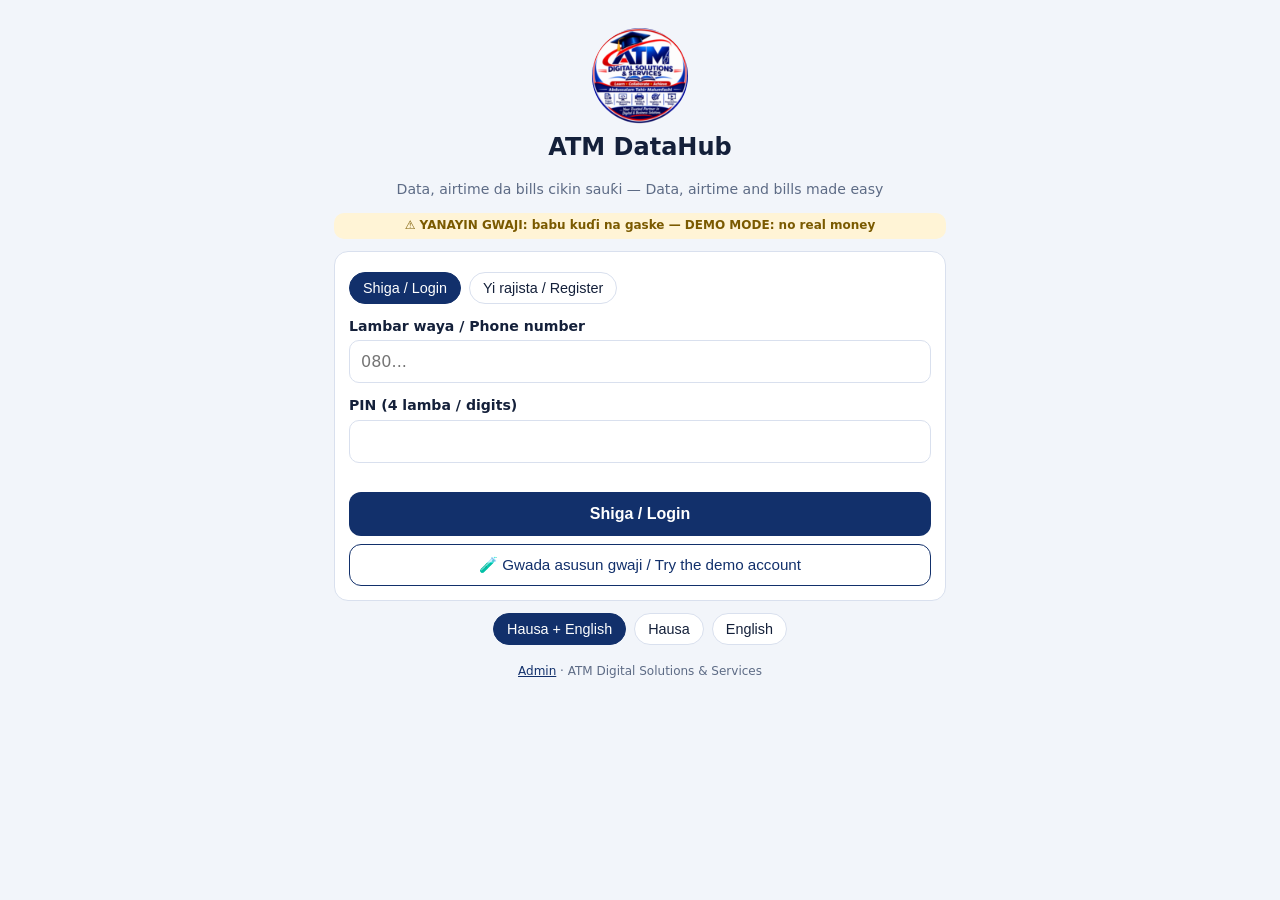
==== index.html @ 6fa87526 "Add ATM DataHub front-end prototype (demo mode) Add ATM DataHub front-end prototype (demo mode)  -" ====
<!DOCTYPE html>
<html lang="ha">
<head>
<meta charset="utf-8">
<meta name="viewport" content="width=device-width,initial-scale=1,viewport-fit=cover">
<meta name="theme-color" content="#12306b">
<title>ATM DataHub - Data, Airtime & Bills (Prototype)</title>
<link rel="manifest" href="manifest.json">
<link rel="icon" href="icon-192.png"><link rel="apple-touch-icon" href="icon-192.png">
<style>
:root{--g:#12306b;--gt:#12306b;--acc:#d4202c;--gold:#f2b705;--g2:#e8eefb;--bg:#f2f5fa;--tx:#14203a;--card:#fff;--mut:#5d6b85;--bd:#d9e0ee;--ok:#1e8e4e;--no:#c0392b;--nav:#fff}
@media(prefers-color-scheme:dark){:root{--gt:#8fb2ff;--g2:#1b2a4a;--bg:#0e1424;--tx:#e8edf8;--card:#172036;--mut:#9aa9c6;--bd:#2a3858;--nav:#121a2e}}
*{box-sizing:border-box;-webkit-tap-highlight-color:transparent}
html{font-size:16px}
body{margin:0;font-family:system-ui,-apple-system,"Segoe UI",Roboto,sans-serif;background:var(--bg);color:var(--tx);line-height:1.45;padding-bottom:80px}
header{position:sticky;top:0;z-index:5;background:var(--g);color:#fff}
.hrow{display:flex;align-items:center;gap:10px;padding:10px 14px}
.hrow h1{flex:1;font-size:1.05rem;margin:0}
.hlogo{width:34px;height:34px;border-radius:50%;background:#fff}
.hb{background:rgba(255,255,255,.18);border:0;color:#fff;border-radius:10px;padding:6px 12px;font-size:1.1rem;cursor:pointer}
.bal{background:var(--gold);color:#2b1f00;border:0;border-radius:999px;padding:6px 12px;font-weight:700;font-size:.9rem;cursor:pointer}
.atabs{display:flex;overflow-x:auto;background:rgba(0,0,0,.18)}
.atabs button{flex:0 0 auto;background:none;border:0;color:#cdd8f2;padding:9px 12px;font-size:.85rem;cursor:pointer;white-space:nowrap}
.atabs button.on{color:#fff;border-bottom:3px solid var(--gold);font-weight:700}
.demo{background:#fff4d6;color:#7a5a00;text-align:center;font-size:.75rem;padding:4px 8px;font-weight:600}
main{max-width:640px;margin:0 auto;padding:14px}
main.narrow{padding-top:10px}
.center{text-align:center}
h2{margin:0}h3{font-size:1rem;margin:0 0 8px}
h3.sec{margin:16px 2px 8px}
.sub{color:var(--mut);font-size:.88rem}
small{color:var(--mut);font-size:.78rem}
.card{background:var(--card);border:1px solid var(--bd);border-radius:14px;padding:14px;margin-bottom:12px}
.card.best{border:2px solid var(--gold)}
.btn{display:block;width:100%;background:var(--g);color:#fff;border:0;border-radius:12px;padding:13px;font-size:1rem;font-weight:600;cursor:pointer;margin-top:10px;text-align:center}
.btn.sm{display:inline-block;width:auto;padding:8px 14px;font-size:.88rem;margin:0}
.btn.gold{background:var(--gold);color:#2b1f00}
.btn2{display:block;width:100%;background:transparent;color:var(--gt);border:1px solid var(--gt);border-radius:12px;padding:11px;font-size:.95rem;cursor:pointer;margin-top:8px;text-align:center}
.btn2.sm{display:inline-block;width:auto;padding:6px 12px}
a.btn,a.btn2{text-decoration:none}a.btn{color:#fff}
.del{background:none;border:0;color:var(--no);cursor:pointer;font-size:1rem}
.chips{display:flex;flex-wrap:wrap;gap:8px;margin:6px 0}
.chip{border:1px solid var(--bd);background:var(--card);color:var(--tx);border-radius:999px;padding:7px 13px;font-size:.9rem;cursor:pointer}
.chip.on{background:var(--g);border-color:var(--g);color:#fff}
.dot{display:inline-block;width:10px;height:10px;border-radius:50%;margin-right:6px}
.lbl{font-weight:600;margin:12px 0 4px;font-size:.88rem}
input,select,textarea{width:100%;padding:11px;border:1px solid var(--bd);border-radius:10px;background:var(--card);color:var(--tx);font-size:1rem;font-family:inherit}
.row{display:flex;gap:8px}.row>*{flex:1}
.err{color:var(--no);font-size:.85rem;min-height:1em;margin-top:6px}
.wallet{background:linear-gradient(135deg,#12306b,#1f4aa8);color:#fff;border-radius:16px;padding:16px;margin-bottom:6px}
.wallet small{color:#cdd8f2}.wb{font-size:2rem;font-weight:800;margin:2px 0 8px}
.wrow{display:flex;justify-content:space-between;align-items:center}
.tier{display:inline-block;background:var(--g2);color:var(--gt);border-radius:999px;padding:3px 10px;font-size:.8rem;font-weight:600}
.wallet .tier{background:rgba(255,255,255,.18);color:#fff}
.ann{background:#fff4d6;border:1px solid #e5b93c;color:#6b4e00;border-radius:12px;padding:10px;margin-bottom:12px;font-size:.9rem}
.grid3{display:grid;grid-template-columns:repeat(3,1fr);gap:10px}
.grid2{display:grid;grid-template-columns:1fr 1fr;gap:10px;margin-bottom:12px}
.tile{background:var(--card);border:1px solid var(--bd);border-radius:14px;padding:14px 6px;color:var(--tx);cursor:pointer;display:flex;flex-direction:column;align-items:center;gap:4px;text-align:center;font-size:.82rem}
.tile .ti{font-size:1.7rem}
.plans{display:grid;grid-template-columns:1fr 1fr;gap:8px;margin-top:8px}
.plan{background:var(--card);border:1px solid var(--bd);border-radius:12px;padding:10px;color:var(--tx);cursor:pointer;display:flex;flex-direction:column;align-items:center;gap:2px}
.plan b{font-size:1.1rem}.plan span{font-weight:700;color:var(--gt)}
.plan.sel{border:2px solid var(--g);background:var(--g2)}
.li{display:flex;align-items:center;gap:10px;padding:9px 0;border-bottom:1px solid var(--bd)}
.li:last-child{border:0}.li .g{flex:1;min-width:0}.li small{display:block}
.li.click{cursor:pointer}
.li b{overflow-wrap:anywhere}
.ic{font-size:1.3rem;width:30px;text-align:center}
.pos{color:var(--ok);font-weight:700}.neg{color:var(--no);font-weight:700}
.big{font-size:1.5rem;font-weight:800}
.pill{display:inline-block;font-size:.7rem;padding:1px 8px;border-radius:999px;font-weight:600}
.pill.success{background:#d9f2e3;color:#14602f}.pill.pending{background:#fff0c4;color:#7a5a00}.pill.failed{background:#fbdcd8;color:#8e2a1f}
.tok{border:2px dashed var(--gold);background:var(--card)}
nav{position:fixed;bottom:0;left:0;right:0;background:var(--nav);border-top:1px solid var(--bd);display:flex;z-index:6;padding-bottom:env(safe-area-inset-bottom)}
nav button{flex:1;background:none;border:0;color:var(--mut);padding:7px 2px 5px;font-size:.72rem;cursor:pointer;display:flex;flex-direction:column;align-items:center}
nav button span{font-size:1.3rem}nav button small{font-size:.6rem;color:inherit;opacity:.85}
nav button.on{color:var(--gt);font-weight:700}
.menu{display:flex;flex-direction:column;gap:8px;margin-bottom:10px}
.menu button,.menu a{background:var(--card);border:1px solid var(--bd);border-radius:12px;padding:13px;font-size:.95rem;color:var(--tx);text-align:left;cursor:pointer;text-decoration:none}
.avatar{width:60px;height:60px;border-radius:50%;background:var(--g);color:#fff;display:inline-flex;align-items:center;justify-content:center;font-size:1.6rem;font-weight:700}
.avatar.sm{width:34px;height:34px;font-size:1rem}
.logo{width:96px;height:96px;border-radius:50%;background:#fff;display:block;margin:0 auto 6px}
.logo.sm{width:40px;height:40px;display:inline-block}
.foot{text-align:center;color:var(--mut);font-size:.75rem;margin:18px 0 6px}.foot a{color:var(--gt)}
.modal{position:fixed;inset:0;background:rgba(0,0,0,.55);z-index:30;display:flex;flex-direction:column;align-items:center;justify-content:flex-end}
#busy{justify-content:center}
.sheet{background:var(--card);width:100%;max-width:640px;border-radius:18px 18px 0 0;padding:16px 16px 24px;max-height:90vh;overflow:auto}
.spin{width:44px;height:44px;border:5px solid rgba(255,255,255,.3);border-top-color:#fff;border-radius:50%;animation:sp 1s linear infinite}
@keyframes sp{to{transform:rotate(360deg)}}
.toast{position:fixed;left:50%;bottom:92px;transform:translateX(-50%);background:#222;color:#fff;padding:10px 16px;border-radius:12px;font-size:.9rem;z-index:40;max-width:90%;text-align:center}
.stat{background:var(--card);border:1px solid var(--bd);border-radius:14px;padding:12px}.stat b{display:block;font-size:1.15rem}
.chart{display:flex;gap:8px;align-items:flex-end;height:130px}
.cb{flex:1;display:flex;flex-direction:column;align-items:center;justify-content:flex-end;height:100%}
.cv{width:100%;background:var(--g);border-radius:6px 6px 0 0;min-height:2px}
.cb small{margin-top:4px}
.top{display:flex;justify-content:space-between;font-size:.88rem}
.bar{height:8px;background:var(--bd);border-radius:8px;overflow:hidden}.bar i{display:block;height:100%;background:var(--g)}.bar.gold i{background:var(--gold)}
table{width:100%;border-collapse:collapse;font-size:.82rem}td,th{padding:5px 4px;border-bottom:1px solid var(--bd);text-align:left}
details summary{cursor:pointer;font-weight:600}
.sw{position:relative;width:46px;height:26px;flex:0 0 auto}.sw input{opacity:0;width:0;height:0}
.sw span{position:absolute;inset:0;background:var(--bd);border-radius:26px;transition:.2s}
.sw span:before{content:"";position:absolute;width:20px;height:20px;left:3px;top:3px;background:#fff;border-radius:50%;transition:.2s}
.sw input:checked+span{background:var(--ok)}.sw input:checked+span:before{transform:translateX(20px)}
.tok .big{font-size:1.2rem;overflow-wrap:anywhere}

</style>
</head>
<body>
<div id="app"></div>
<script>
const LOGO='[data-uri]';

/* ================= CATALOG (ILLUSTRATIVE PRICES - set your own in Admin) ================= */
const NETS=[
{id:`mtn`,n:`MTN`,c:`#f5c400`,m:1},
{id:`airtel`,n:`Airtel`,c:`#e4002b`,m:.97},
{id:`glo`,n:`Glo`,c:`#2ea84a`,m:.94},
{id:`9mobile`,n:`9mobile`,c:`#0a7d3b`,m:1.04}
];
/* [label, MB, validity days, base cost in naira] */
const PLANS=[
[`500MB`,500,1,150],[`1GB`,1000,1,270],
[`1.5GB`,1500,7,400],[`3GB`,3000,7,770],
[`2GB`,2000,30,700],[`5GB`,5000,30,1500],[`10GB`,10000,30,2700],[`20GB`,20000,30,5000],[`40GB`,40000,30,9500]
];
const PREFIX={
mtn:[`0803`,`0806`,`0703`,`0706`,`0813`,`0816`,`0810`,`0814`,`0903`,`0906`,`0913`,`0916`,`0704`],
airtel:[`0802`,`0808`,`0708`,`0812`,`0701`,`0902`,`0901`,`0907`,`0912`],
glo:[`0805`,`0807`,`0705`,`0815`,`0811`,`0905`,`0915`],
'9mobile':[`0809`,`0818`,`0817`,`0909`,`0908`]
};
const DISCOS=[`Ikeja Electric (IKEDC)`,`Eko Electric (EKEDC)`,`Abuja (AEDC)`,`Kano (KEDCO)`,`Kaduna (KAEDCO)`,`Port Harcourt (PHED)`,`Ibadan (IBEDC)`,`Enugu (EEDC)`,`Benin (BEDC)`,`Jos (JED)`,`Yola (YEDC)`];
const CABLE=[
{id:`dstv-padi`,p:`DStv`,n:`Padi`,cost:4400},{id:`dstv-yanga`,p:`DStv`,n:`Yanga`,cost:6000},{id:`dstv-confam`,p:`DStv`,n:`Confam`,cost:11000},{id:`dstv-compact`,p:`DStv`,n:`Compact`,cost:19000},
{id:`gotv-smallie`,p:`GOtv`,n:`Smallie`,cost:1900},{id:`gotv-jinja`,p:`GOtv`,n:`Jinja`,cost:3900},{id:`gotv-jolli`,p:`GOtv`,n:`Jolli`,cost:5800},{id:`gotv-max`,p:`GOtv`,n:`Max`,cost:8500},
{id:`st-nova`,p:`StarTimes`,n:`Nova`,cost:1900},{id:`st-basic`,p:`StarTimes`,n:`Basic`,cost:3700},{id:`st-smart`,p:`StarTimes`,n:`Smart`,cost:4700},{id:`st-classic`,p:`StarTimes`,n:`Classic`,cost:6200}
];
const EXAM=[
{id:`waec`,n:`WAEC Result Checker PIN`,cost:3400},
{id:`neco`,n:`NECO Result Token`,cost:1300},
{id:`nabteb`,n:`NABTEB Result Checker`,cost:1100}
];
const TIERS=[`user`,`agent`,`reseller`];
const TIERN={user:[`Mai amfani`,`User`],agent:[`Wakili`,`Agent`],reseller:[`Mai sakewa`,`Reseller`]};
const r5=x=>Math.ceil(x/5)*5;

/* ================= CORE: helpers, database, engine ================= */
const $=s=>document.querySelector(s);
const esc=s=>String(s==null?'':s).replace(/[&<>"']/g,c=>({'&':'&amp;','<':'&lt;','>':'&gt;','"':'&quot;',"'":'&#39;'}[c]));
const pad=n=>(n<10?'0':'')+n;
const naira=n=>'₦'+Number(n||0).toLocaleString('en-US',{maximumFractionDigits:2});
const dstr=t=>{const d=new Date(t);return d.toLocaleDateString('en-GB',{day:'numeric',month:'short'})+' '+pad(d.getHours())+':'+pad(d.getMinutes())};
const dayKey=t=>{const d=new Date(t);return d.getFullYear()+'-'+pad(d.getMonth()+1)+'-'+pad(d.getDate())};
const gid=()=>Date.now().toString(36)+Math.random().toString(36).slice(2,7);
const rnd=(a,b)=>Math.floor(Math.random()*(b-a+1))+a;
const digits=n=>Array.from({length:n},()=>rnd(0,9)).join('');
const val=id=>{const e=document.getElementById(id);return e?e.value.trim():''};
const numv=id=>{const e=document.getElementById(id);return e?parseFloat(e.value):NaN};
const NN=id=>NETS.find(n=>n.id===id)||NETS[0];

/* ---------- database (DEMO: localStorage stands in for a real server) ---------- */
const KEY='atm_datahub_demo_v1';
function defCfg(){
  const cost={};NETS.forEach(n=>{cost[n.id]=PLANS.map(p=>r5(p[3]*n.m))});
  return{cost,margin:{user:.08,agent:.04,reseller:.02},airSup:.03,airDisc:{user:.01,agent:.02,reseller:.025},
  fee:{elec:{user:50,agent:30,reseller:20},cable:{user:100,agent:70,reseller:50}},up:{agent:1000,reseller:5000},
  svc:{mtn:1,airtel:1,glo:1,'9mobile':1,airtime:1,elec:1,cable:1,exam:1},
  cable:CABLE.map(c=>({...c})),exam:EXAM.map(c=>({...c})),announce:'',failRate:.06,pendRate:.04,fundFee:0,refBonus:50,
  adminPin:'1234',provBal:500000,provLow:50000,support:'2348133515448',biz:'ATM DataHub'};
}
function defDB(){return{users:[],tx:[],cfg:defCfg(),sess:null,ui:{lang:'both'},sched:[]}}
function loadDB(){try{const d=JSON.parse(localStorage.getItem(KEY));if(d&&Array.isArray(d.users)){const b=defDB();d.cfg=Object.assign(b.cfg,d.cfg||{});d.ui=Object.assign(b.ui,d.ui||{});return Object.assign(b,d)}}catch(e){}return defDB()}
let DB=loadDB();
function saveDB(){try{localStorage.setItem(KEY,JSON.stringify(DB))}catch(e){}}
const me=()=>DB.users.find(u=>u.id===DB.sess)||null;
const userById=id=>DB.users.find(u=>u.id===id);

/* ---------- language ---------- */
const U=(ha,en)=>DB.ui.lang==='en'?en:DB.ui.lang==='ha'||ha===en?ha:(ha.length<=26?ha+' / '+en:ha+' — '+en);
const NL=(ha,en)=>DB.ui.lang==='en'?en:DB.ui.lang==='ha'?ha:`${ha}<small>${en}</small>`;

/* ---------- pricing ---------- */
const tierOf=u=>(u&&u.tier)||'user';
function dataCost(net,i){return DB.cfg.cost[net][i]}
function dataPrice(net,i,tier){return r5(dataCost(net,i)*(1+DB.cfg.margin[tier]))}
function airPrice(amt,tier){return Math.round(amt*(1-DB.cfg.airDisc[tier]))}
function airCost(amt){return Math.round(amt*(1-DB.cfg.airSup))}
function examPrice(c,tier){return r5(c*(1+DB.cfg.margin[tier]))}

/* ---------- ledger ---------- */
function post(u,amt,type,desc,o){
  u.bal=Math.round((u.bal+amt)*100)/100;
  const t=Object.assign({id:gid(),uid:u.id,type,desc,amt,cost:0,st:'success',ref:'DH'+Date.now().toString().slice(-7)+rnd(10,99),d:Date.now(),bal:u.bal,det:{}},o||{});
  DB.tx.unshift(t);return t;
}
const SALE=['data','airtime','elec','cable','exam'];

/* ---------- simulated provider ---------- */
function buy(u,item,cb){
  if(u.bal<item.price){cb({err:'balance'});return}
  const t=post(u,-item.price,item.type,item.desc,{cost:item.cost,st:'pending',det:item.det||{}});
  saveDB();
  setTimeout(()=>{
    const r=Math.random();let res;
    if(DB.cfg.provBal<item.cost)res='nofund';
    else if(r<DB.cfg.failRate)res='failed';
    else if(r<DB.cfg.failRate+DB.cfg.pendRate)res='pending';
    else res='success';
    settle(t,res);saveDB();cb({tx:t});
  },900);
}
function settle(t,res){
  const u=userById(t.uid);
  if(res==='success'){
    t.st='success';DB.cfg.provBal=Math.max(0,DB.cfg.provBal-t.cost);
    if(t.type==='elec'&&t.det.mtype==='prepaid')t.det.token=digits(20).replace(/(.{4})(?=.)/g,'$1-');
    if(t.type==='exam'){t.det.pins=Array.from({length:t.det.qty||1},()=>({serial:digits(12),pin:digits(12)}))}
    if(u&&u.refBy&&!u.refPaid&&SALE.includes(t.type)){
      const r=userById(u.refBy);u.refPaid=true;
      if(r&&DB.cfg.refBonus>0)post(r,DB.cfg.refBonus,'bonus','Referral bonus: '+u.name);
    }
  }else if(res==='pending'){t.st='pending'}
  else{t.st='failed';t.det.why=res==='nofund'?'Provider unavailable':'Provider error';refund(t)}
}
function refund(t){
  if(t.det.refunded)return;
  const u=userById(t.uid);if(!u)return;
  t.det.refunded=true;
  post(u,-t.amt,'refund','Refund: '+t.desc,{det:{for:t.id}});
}
function resolveTx(t,ok){if(t.st!=='pending')return;settle(t,ok?'success':'failed');saveDB()}
/* pending transactions resolve themselves later, like a provider webhook */
setInterval(()=>{let ch=false;DB.tx.forEach(t=>{if(t.st==='pending'&&Date.now()-t.d>25000){settle(t,Math.random()<.85?'success':'failed');ch=true}});if(ch){saveDB();if(/^#(home|history|receipt)/.test(location.hash||'#home'))route(true)}},5000);

/* ---------- scheduled auto-buy ---------- */
function runSchedules(){
  const u=me();if(!u)return;let n=0;
  DB.sched.filter(s=>s.uid===u.id&&s.on&&s.next<=Date.now()).forEach(s=>{
    const price=dataPrice(s.net,s.plan,tierOf(u)),p=PLANS[s.plan];
    s.next=s.freq==='weekly'?s.next+7*864e5:(()=>{const d=new Date(s.next);d.setMonth(d.getMonth()+1);return d.getTime()})();
    if(!DB.cfg.svc[s.net]||u.bal<price){toast(U('Siyayyar kai-tsaye ta kasa: babu isasshen kuɗi.','Auto-buy skipped: not enough balance.'));return}
    buy(u,{type:'data',desc:NN(s.net).n+' '+p[0]+' ('+p[2]+'d) → '+s.phone+' (auto)',price,cost:dataCost(s.net,s.plan),det:{phone:s.phone,net:s.net,plan:p[0],days:p[2]}},()=>{});
    n++;
  });
  if(n){saveDB();toast('⏰ '+n+' '+U('siyayya ta kai-tsaye','auto-buy done'))}
}

/* ---------- ui helpers ---------- */
let toastT;
function toast(m){let t=$('#toast');if(!t){t=document.createElement('div');t.id='toast';t.className='toast';document.body.appendChild(t)}t.textContent=m;t.style.display='block';clearTimeout(toastT);toastT=setTimeout(()=>t.style.display='none',3000)}
function busy(on){let b=$('#busy');if(on){if(!b){b=document.createElement('div');b.id='busy';b.className='modal';b.innerHTML=`<div class="spin"></div><div style="color:#fff;margin-top:14px">${U('Ana aiwatarwa…','Processing…')}</div>`;document.body.appendChild(b)}}else if(b)b.remove()}
function closeModal(){const m=$('#modal');if(m)m.remove()}
function download(name,text,type){const b=new Blob([text],{type:type||'text/plain'});const u=URL.createObjectURL(b);const a=document.createElement('a');a.href=u;a.download=name;document.body.appendChild(a);a.click();a.remove();setTimeout(()=>URL.revokeObjectURL(u),1000)}
function csvOf(list){const rows=[['date','reference','user','type','description','amount','status']].concat(list.map(t=>{const u=userById(t.uid);return[new Date(t.d).toISOString(),t.ref,u?u.phone:'',t.type,t.desc,t.amt,t.st]}));return rows.map(r=>r.map(c=>`"${String(c).replace(/"/g,'""')}"`).join(',')).join('\n')}
const bar=(p,cls)=>`<div class="bar ${cls||''}"><i style="width:${Math.max(0,Math.min(100,p))}%"></i></div>`;
const stPill=s=>`<span class="pill ${s}">${s==='success'?U('Nasara','Success'):s==='pending'?U('Ana jira','Pending'):U('Ya kasa','Failed')}</span>`;
const TI={data:'📶',airtime:'📞',elec:'💡',cable:'📺',exam:'🎓',fund:'💳',credit:'➕',debit:'➖',refund:'↩️',upgrade:'⭐',bonus:'🎁'};

/* ---------- receipt rows + image ---------- */
function rowsOf(t){
  const d=t.det||{},r=[[U('Lambar rasit','Reference'),t.ref],[U('Kwanan wata','Date'),dstr(t.d)],[U('Hali','Status'),t.st]];
  if(d.net)r.push([U('Hanyar sadarwa','Network'),NN(d.net).n]);
  if(d.phone)r.push([U('Waya','Phone'),d.phone]);
  if(d.plan)r.push([U('Fakiti','Plan'),d.plan+(d.days?' ('+d.days+' '+U('kwana','days')+')':'')]);
  if(d.disco)r.push(['Disco',d.disco]);
  if(d.mtype)r.push([U('Nau\'in mita','Meter type'),d.mtype]);
  if(d.meter)r.push([U('Lambar mita','Meter no.'),d.meter]);
  if(d.card)r.push([U('Lambar kati','Smartcard'),d.card]);
  if(d.cust)r.push([U('Suna','Customer'),d.cust]);
  if(d.pkg)r.push([U('Kunshi','Package'),d.pkg]);
  if(d.qty)r.push([U('Adadi','Quantity'),d.qty]);
  r.push([U('Kuɗi','Amount'),naira(Math.abs(t.amt))]);
  r.push([U('Ragowar wallet','Balance after'),naira(t.bal)]);
  return r;
}
function makeReceipt(t,done){
  const rows=rowsOf(t),extra=[];
  if(t.det&&t.det.token)extra.push(['Token',t.det.token]);
  if(t.det&&t.det.pins)t.det.pins.forEach((p,i)=>extra.push(['PIN '+(i+1),p.pin+'  /  S/N '+p.serial]));
  const all=rows.concat(extra),H=230+all.length*46+90;
  const c=document.createElement('canvas');c.width=720;c.height=H;const x=c.getContext('2d');
  x.fillStyle='#fff';x.fillRect(0,0,720,H);
  x.fillStyle='#12306b';x.fillRect(0,0,720,150);
  const img=new Image();
  const draw=()=>{
    try{x.save();x.beginPath();x.arc(80,75,52,0,Math.PI*2);x.clip();x.fillStyle='#fff';x.fillRect(28,23,104,104);if(img.width)x.drawImage(img,28,23,104,104);x.restore()}catch(e){}
    x.fillStyle='#fff';x.font='bold 34px sans-serif';x.fillText(DB.cfg.biz,160,70);
    x.font='22px sans-serif';x.fillText('Transaction Receipt',160,108);
    const ok=t.st==='success';
    x.fillStyle=ok?'#1e8e4e':t.st==='pending'?'#c8962b':'#c0392b';x.font='bold 40px sans-serif';
    x.fillText((ok?'✔ ':'')+t.st.toUpperCase(),40,215);
    x.fillStyle='#222';x.font='bold 30px sans-serif';x.fillText(naira(Math.abs(t.amt)),500,215);
    x.font='22px sans-serif';let y=265;
    all.forEach(r=>{x.fillStyle='#666';x.fillText(String(r[0]),40,y);x.fillStyle='#111';x.font='bold 22px sans-serif';x.textAlign='right';x.fillText(String(r[1]),680,y);x.textAlign='left';x.font='22px sans-serif';x.strokeStyle='#e5e5e5';x.beginPath();x.moveTo(40,y+14);x.lineTo(680,y+14);x.stroke();y+=46});
    x.fillStyle='#999';x.font='18px sans-serif';x.fillText('DEMO receipt - no real transaction. '+DB.cfg.biz,40,H-30);
    c.toBlob(b=>done(b),'image/png');
  };
  img.onload=draw;img.onerror=draw;img.src=LOGO;
}
function saveReceipt(id){
  const t=DB.tx.find(x=>x.id===id);if(!t)return;
  makeReceipt(t,b=>{
    const f=new File([b],'receipt-'+t.ref+'.png',{type:'image/png'});
    if(navigator.canShare&&navigator.canShare({files:[f]})){navigator.share({files:[f],title:'Receipt'}).catch(()=>{})}
    else{const u=URL.createObjectURL(b);const a=document.createElement('a');a.href=u;a.download=f.name;document.body.appendChild(a);a.click();a.remove();setTimeout(()=>URL.revokeObjectURL(u),1500)}
  });
}
function shareText(id){
  const t=DB.tx.find(x=>x.id===id);if(!t)return;
  const msg=DB.cfg.biz+' receipt\n'+t.desc+'\n'+naira(Math.abs(t.amt))+' - '+t.st+'\nRef: '+t.ref+(t.det.token?'\nToken: '+t.det.token:'');
  window.open('https://wa.me/?text='+encodeURIComponent(msg),'_blank');
}

/* ---------- network detection ---------- */
function detectNet(ph){if(ph.length<4)return null;const p=ph.slice(0,4);for(const k in PREFIX){if(PREFIX[k].includes(p))return k}return null}

/* ================= CUSTOMER APP ================= */
const V={};
const PARENT={data:'svc',airtime:'svc',elec:'svc',cable:'svc',exam:'svc',finder:'svc',receipt:'history',sched:'me',refer:'me',upgrade:'me',pin:'me'};
const go=to=>{location.hash='#'+to};
function back(){const p=(location.hash||'#home').slice(1).split('/')[0];if(p==='admin'){adminBack();return}go(PARENT[p]||'home')}
const SVC=[['data','📶','Data','Data'],['airtime','📞','Airtime','Katin waya'],['elec','💡','Electricity','Wutar lantarki'],['cable','📺','Cable TV','Talabijin'],['exam','🎓','Exam PINs','Katin jarabawa'],['finder','🔍','Plan finder','Nemo mafi arha']];

function route(keep){
  const raw=(location.hash||'#home').slice(1),p=raw.split('/');
  if(p[0]==='admin')return routeAdmin(p.slice(1),keep);
  const u=me(),pub=['login','register'];
  if(!u&&!pub.includes(p[0])){location.hash='#login';return}
  if(u&&pub.includes(p[0])){location.hash='#home';return}
  if(u&&u.ban){$('#app').innerHTML=`<main class="narrow"><div class="card center"><h2>⛔</h2>${U('An dakatar da wannan asusu. Tuntuɓi mai kula.','This account is suspended. Contact support.')}<button class="btn" onclick="logout()">${U('Fita','Logout')}</button></div></main>`;return}
  let r;
  try{r=(V[p[0]]||V.home)(p.slice(1),u)}catch(e){console.error(e);r={t:'Error',h:`<div class="card">${esc(e.message)}</div>`}}
  const tabs=['home','svc','history','fund','me'];
  const tab=tabs.includes(p[0])?p[0]:(PARENT[p[0]]||'home');
  const sub=!tabs.includes(p[0])&&!pub.includes(p[0]);
  if(pub.includes(p[0])){$('#app').innerHTML=`<main class="narrow">${r.h}</main>`}
  else{
    $('#app').innerHTML=`<header><div class="hrow">${sub?`<button class="hb" onclick="back()">←</button>`:`<img class="hlogo" src="${LOGO}" alt="">`}<h1>${r.t}</h1><button class="bal" onclick="go('fund')">${naira(u.bal)}</button></div></header>
    <div class="demo">⚠️ ${U('YANAYIN GWAJI: babu kuɗi na gaske','DEMO MODE: no real money')}</div>
    <main>${r.h}</main>
    <nav>${[['home','🏠',NL('Gida','Home')],['svc','🧩',NL('Ayyuka','Services')],['history','🧾',NL('Tarihi','History')],['fund','💳',NL('Wallet','Wallet')],['me','👤',NL('Ni','Me')]].map(x=>`<button class="${x[0]===tab?'on':''}" onclick="go('${x[0]}')"><span>${x[1]}</span>${x[2]}</button>`).join('')}</nav>`;
  }
  if(r.after)r.after();
  if(!keep)window.scrollTo(0,0);
}
function logout(){DB.sess=null;saveDB();go('login')}

/* ---------- auth ---------- */
const langChips=()=>`<div class="chips" style="justify-content:center">${[['both','Hausa + English'],['ha','Hausa'],['en','English']].map(x=>`<button class="chip ${DB.ui.lang===x[0]?'on':''}" onclick="DB.ui.lang='${x[0]}';saveDB();route(true)">${x[1]}</button>`).join('')}</div>`;
function authView(tab){return{h:`
<div class="center" style="padding-top:18px"><img class="logo" src="${LOGO}" alt=""><h2 style="margin:6px 0 0">${esc(DB.cfg.biz)}</h2><p class="sub">${U('Data, airtime da bills cikin sauƙi','Data, airtime and bills made easy')}</p></div>
<div class="demo" style="border-radius:10px">⚠️ ${U('YANAYIN GWAJI: babu kuɗi na gaske','DEMO MODE: no real money')}</div>
<div class="card" style="margin-top:12px">
<div class="chips"><button class="chip ${tab==='login'?'on':''}" onclick="go('login')">${U('Shiga','Login')}</button><button class="chip ${tab==='register'?'on':''}" onclick="go('register')">${U('Yi rajista','Register')}</button></div>
${tab==='register'?`<div class="lbl">${U('Suna','Full name')}</div><input id="rn" autocomplete="name">`:''}
<div class="lbl">${U('Lambar waya','Phone number')}</div><input id="rp" inputmode="numeric" maxlength="11" placeholder="080...">
<div class="lbl">PIN (4 ${U('lamba','digits')})</div><input id="rpin" type="password" inputmode="numeric" maxlength="4">
${tab==='register'?`<div class="lbl">${U('Lambar gayyata (zaɓi)','Referral code (optional)')}</div><input id="rr">`:''}
<div id="aerr" class="err"></div>
<button class="btn" onclick="${tab==='login'?'doLogin()':'doRegister()'}">${tab==='login'?U('Shiga','Login'):U('Buɗe asusu','Create account')}</button>
<button class="btn2" onclick="demoAccount()">🧪 ${U('Gwada asusun gwaji','Try the demo account')}</button></div>
${langChips()}
<div class="foot"><a href="#admin">Admin</a> · ATM Digital Solutions &amp; Services</div>`}}
V.login=()=>authView('login');V.register=()=>authView('register');
function aerr(m){const e=$('#aerr');if(e)e.textContent=m}
function doLogin(){
  const ph=val('rp'),pin=val('rpin'),u=DB.users.find(x=>x.phone===ph);
  if(!u||u.pin!==pin){aerr(U('Waya ko PIN ba daidai ba.','Wrong phone or PIN.'));return}
  DB.sess=u.id;saveDB();go('home');runSchedules();
}
function doRegister(){
  const n=val('rn'),ph=val('rp'),pin=val('rpin'),rc=val('rr').toUpperCase();
  if(n.length<2)return aerr(U('Shigar da suna.','Enter your name.'));
  if(!/^0\d{10}$/.test(ph))return aerr(U('Lambar waya ta kasance lamba 11 (080...).','Phone must be 11 digits (080...).'));
  if(!/^\d{4}$/.test(pin))return aerr(U('PIN ya zama lamba 4.','PIN must be 4 digits.'));
  if(DB.users.find(x=>x.phone===ph))return aerr(U('An riga an yi rajista da wannan lambar.','This phone is already registered.'));
  const rf=rc?DB.users.find(x=>x.ref===rc):null;
  if(rc&&!rf)return aerr(U('Lambar gayyata ba ta samu ba.','Referral code not found.'));
  const u={id:gid(),name:n,phone:ph,pin,tier:'user',bal:0,ref:'ATM'+Math.random().toString(36).slice(2,7).toUpperCase(),refBy:rf?rf.id:null,refPaid:false,bene:[],created:Date.now(),ban:false};
  DB.users.push(u);DB.sess=u.id;saveDB();go('home');
}
function demoAccount(){
  let u=DB.users.find(x=>x.phone==='08000000000');
  if(!u){u={id:gid(),name:'Demo User',phone:'08000000000',pin:'1234',tier:'user',bal:0,ref:'ATMDEMO',refBy:null,refPaid:false,bene:[],created:Date.now(),ban:false};DB.users.push(u);post(u,10000,'credit','Demo starting balance')}
  DB.sess=u.id;saveDB();go('home');
}

/* ---------- generic confirm (PIN) ---------- */
function confirmModal(lines,price,onOk){
  const u=me();closeModal();
  const m=document.createElement('div');m.id='modal';m.className='modal';
  m.innerHTML=`<div class="sheet"><h3>${U('Tabbatar','Confirm')}</h3><div class="sum">${lines.map(l=>`<div class="li"><span>${esc(l[0])}</span><b>${esc(l[1])}</b></div>`).join('')}<div class="li"><span>${U('Za ka biya','You pay')}</span><b>${naira(price)}</b></div><div class="li"><span>${U('Wallet','Wallet')}</span><b>${naira(u.bal)}</b></div></div>
  <div class="lbl">PIN</div><input id="pinc" type="password" inputmode="numeric" maxlength="4" autocomplete="off"><div id="perr" class="err"></div>
  <button class="btn" id="cbtn">${U('Biya','Pay')}</button><button class="btn2" onclick="closeModal()">${U('Soke','Cancel')}</button></div>`;
  document.body.appendChild(m);
  $('#cbtn').onclick=()=>{
    if($('#pinc').value!==u.pin){$('#perr').textContent=U('PIN ba daidai ba.','Wrong PIN.');return}
    if(u.bal<price){$('#perr').innerHTML=U('Kuɗin wallet bai isa ba. ','Not enough balance. ')+`<a href="#fund" onclick="closeModal()">${U('Ƙara kuɗi','Fund wallet')}</a>`;return}
    closeModal();onOk();
  };
  setTimeout(()=>{const p=$('#pinc');if(p)p.focus()},50);
}
function runBuy(item){
  const u=me();busy(true);
  buy(u,item,r=>{
    busy(false);
    if(r.err){toast(U('Kuɗin wallet bai isa ba.','Not enough balance.'));return}
    if(item.det&&item.det.phone&&!(u.bene||[]).includes(item.det.phone)){u.bene=[item.det.phone].concat(u.bene||[]).slice(0,10);saveDB()}
    go('receipt/'+r.tx.id);
  });
}
const svcOff=k=>{if(!DB.cfg.svc[k]){toast(U('Wannan sabis ba ya aiki a yanzu.','This service is unavailable right now.'));return true}return false};

/* ---------- home / services ---------- */
const svcGrid=()=>`<div class="grid3">${SVC.map(s=>`<button class="tile" onclick="go('${s[0]}')"><span class="ti">${s[1]}</span><b>${U(s[3],s[2])}</b></button>`).join('')}</div>`;
const txRow=t=>`<div class="li click" onclick="go('receipt/${t.id}')"><span class="ic">${TI[t.type]||'•'}</span><div class="g"><b>${esc(t.desc)}</b><small>${dstr(t.d)} · ${stPill(t.st)}</small></div><span class="${t.amt>=0?'pos':'neg'}">${t.amt>=0?'+':'-'}${naira(Math.abs(t.amt))}</span></div>`;
V.home=(a,u)=>{
  const rec=DB.tx.filter(t=>t.uid===u.id).slice(0,4);
  return{t:U('Gida','Home'),h:`
  ${DB.cfg.announce?`<div class="ann">📢 ${esc(DB.cfg.announce)}</div>`:''}
  <div class="wallet"><small>${U('Kuɗin wallet','Wallet balance')}</small><div class="wb">${naira(u.bal)}</div><div class="wrow"><span class="tier">⭐ ${U(TIERN[tierOf(u)][0],TIERN[tierOf(u)][1])}</span><button class="btn sm gold" onclick="go('fund')">+ ${U('Ƙara kuɗi','Fund wallet')}</button></div></div>
  <h3 class="sec">${U('Ayyuka','Services')}</h3>${svcGrid()}
  <div class="card" onclick="go('refer')" style="cursor:pointer"><b>🎁 ${U('Gayyaci aboki, ka samu','Invite a friend, earn')} ${naira(DB.cfg.refBonus)}</b><div class="sub" style="margin:2px 0 0">${U('Lambarka','Your code')}: <b>${u.ref}</b></div></div>
  <h3 class="sec">${U('Kwanan nan','Recent')}</h3><div class="card">${rec.length?rec.map(txRow).join(''):`<p class="sub">${U('Babu ciniki tukuna.','No transactions yet.')}</p>`}</div>
  <a class="btn2" href="https://wa.me/${DB.cfg.support}" target="_blank" rel="noopener">💬 ${U('Taimako a WhatsApp','Support on WhatsApp')}</a>`};
};
V.svc=()=>({t:U('Ayyuka','Services'),h:`${svcGrid()}<p class="sub">${U('Farashin gwaji ne. Mai kula zai saita naka.','Prices are examples. The admin sets the real ones.')}</p>`});

/* ---------- network chips ---------- */
const ST={};
const D=ST.D={net:'mtn',cat:1,plan:null,phone:''};
const A=ST.A={net:'mtn',amt:100,phone:''};
function netChips(k,id){const b=$('#'+id);if(!b)return;b.innerHTML=NETS.map(n=>`<button class="chip ${ST[k].net===n.id?'on':''}" onclick="setNet('${k}','${n.id}')"><i class="dot" style="background:${n.c}"></i>${n.n}${DB.cfg.svc[n.id]?'':' ⛔'}</button>`).join('')}
function setNet(k,n){ST[k].net=n;if(k==='D'){D.plan=null}refresh(k)}
function refresh(k){netChips(k,'netBox');if(k==='D')renderPlans();else airSum()}
function onPhone(k){
  const ph=ST[k].phone,n=detectNet(ph),d=$('#detBox');
  if(n&&ST[k].net!==n){ST[k].net=n;if(k==='D')D.plan=null;refresh(k)}
  if(d)d.textContent=ph.length>=4?(n?U('An gano: ','Detected: ')+NN(n).n+U(' (tabbatar kafin biya)',' (confirm before paying)'):U('Ba a gano hanyar sadarwa ba. Zaɓi da kanka.','Network not detected. Choose manually.')):'';
}
function setPhone(k,p){ST[k].phone=p;const e=$('#ph');if(e)e.value=p;onPhone(k)}
const beneChips=(u,k)=>(u.bene||[]).slice(0,6).map(b=>`<button class="chip" onclick="setPhone('${k}','${b}')">${b}</button>`).join('');

/* ---------- data ---------- */
const CATS=[[1,'Daily','Na rana'],[7,'Weekly','Na mako'],[30,'Monthly','Na wata']];
V.data=(a,u)=>({t:U('Sayen data','Buy data'),h:`
<div class="card"><div class="lbl">${U('Lambar waya','Phone number')}</div><input id="ph" inputmode="numeric" maxlength="11" value="${esc(D.phone)}" oninput="D.phone=this.value;onPhone('D')" placeholder="080..."><div class="chips">${beneChips(u,'D')}</div></div>
<div class="card"><div class="lbl">${U('Hanyar sadarwa','Network')}</div><div class="chips" id="netBox"></div><div class="sub" id="detBox"></div></div>
<div class="card"><div class="chips" id="catBox"></div><div class="plans" id="planBox"></div></div>
<button class="btn" onclick="dataBuy()">${U('Ci gaba','Continue')} ➜</button>`,
after:()=>{netChips('D','netBox');renderPlans();onPhone('D')}});
function renderPlans(){
  const u=me(),cb=$('#catBox'),pb=$('#planBox');if(!cb||!pb)return;
  cb.innerHTML=CATS.map(c=>`<button class="chip ${D.cat===c[0]?'on':''}" onclick="D.cat=${c[0]};D.plan=null;renderPlans()">${U(c[2],c[1])}</button>`).join('');
  pb.innerHTML=PLANS.map((p,i)=>p[2]===D.cat?`<button class="plan ${D.plan===i?'sel':''}" onclick="D.plan=${i};renderPlans()"><b>${p[0]}</b><small>${p[2]} ${U('kwana','day(s)')}</small><span>${naira(dataPrice(D.net,i,tierOf(u)))}</span></button>`:'').join('');
}
function dataBuy(){
  const u=me();
  if(svcOff(D.net))return;
  if(!/^0\d{10}$/.test(D.phone))return toast(U('Shigar da lambar waya mai lamba 11.','Enter an 11-digit phone number.'));
  if(D.plan===null)return toast(U('Zaɓi fakiti.','Choose a plan.'));
  const p=PLANS[D.plan],price=dataPrice(D.net,D.plan,tierOf(u)),n=NN(D.net).n;
  const item={type:'data',desc:n+' '+p[0]+' ('+p[2]+'d) → '+D.phone,price,cost:dataCost(D.net,D.plan),det:{phone:D.phone,net:D.net,plan:p[0],days:p[2]}};
  confirmModal([[U('Hanyar sadarwa','Network'),n],[U('Fakiti','Plan'),p[0]+' / '+p[2]+'d'],[U('Waya','Phone'),D.phone]],price,()=>runBuy(item));
}

/* ---------- airtime ---------- */
V.airtime=(a,u)=>({t:U('Katin waya','Airtime'),h:`
<div class="card"><div class="lbl">${U('Lambar waya','Phone number')}</div><input id="ph" inputmode="numeric" maxlength="11" value="${esc(A.phone)}" oninput="A.phone=this.value;onPhone('A')" placeholder="080..."><div class="chips">${beneChips(u,'A')}</div></div>
<div class="card"><div class="lbl">${U('Hanyar sadarwa','Network')}</div><div class="chips" id="netBox"></div><div class="sub" id="detBox"></div></div>
<div class="card"><div class="lbl">${U('Adadi (₦)','Amount (₦)')}</div><div class="chips">${[100,200,500,1000,2000].map(x=>`<button class="chip ${A.amt===x?'on':''}" onclick="A.amt=${x};document.getElementById('aamt').value=${x};airSum()">${x}</button>`).join('')}</div>
<input id="aamt" type="number" inputmode="numeric" value="${A.amt}" oninput="A.amt=parseInt(this.value)||0;airSum()"><div class="sub" id="airSum"></div></div>
<button class="btn" onclick="airBuy()">${U('Ci gaba','Continue')} ➜</button>`,
after:()=>{netChips('A','netBox');airSum();onPhone('A')}});
function airSum(){const e=$('#airSum');if(!e)return;const u=me();e.innerHTML=A.amt>=50?U('Za ka biya','You pay')+' <b>'+naira(airPrice(A.amt,tierOf(u)))+'</b> ('+U('ragi','discount')+' '+(DB.cfg.airDisc[tierOf(u)]*100).toFixed(1)+'%)':U('Mafi ƙaranci ₦50','Minimum ₦50')}
function airBuy(){
  const u=me();if(svcOff('airtime')||svcOff(A.net))return;
  if(!/^0\d{10}$/.test(A.phone))return toast(U('Shigar da lambar waya mai lamba 11.','Enter an 11-digit phone number.'));
  if(!(A.amt>=50&&A.amt<=50000))return toast(U('Adadi daga ₦50 zuwa ₦50,000.','Amount from ₦50 to ₦50,000.'));
  const price=airPrice(A.amt,tierOf(u)),n=NN(A.net).n;
  const item={type:'airtime',desc:n+' airtime '+naira(A.amt)+' → '+A.phone,price,cost:airCost(A.amt),det:{phone:A.phone,net:A.net}};
  confirmModal([[U('Hanyar sadarwa','Network'),n],[U('Adadi','Airtime'),naira(A.amt)],[U('Waya','Phone'),A.phone]],price,()=>runBuy(item));
}

/* ---------- electricity ---------- */
const E={disco:0,mtype:'prepaid',meter:'',amt:2000,name:''};
V.elec=()=>({t:U('Wutar lantarki','Electricity'),h:`
<div class="card"><div class="lbl">Disco</div><select onchange="E.disco=+this.value;E.name=''">${DISCOS.map((d,i)=>`<option value="${i}" ${E.disco===i?'selected':''}>${d}</option>`).join('')}</select>
<div class="lbl">${U('Nau\'in mita','Meter type')}</div><div class="chips">${['prepaid','postpaid'].map(m=>`<button class="chip ${E.mtype===m?'on':''}" onclick="E.mtype='${m}';route(true)">${m}</button>`).join('')}</div>
<div class="lbl">${U('Lambar mita','Meter number')}</div><input id="mt" inputmode="numeric" maxlength="13" value="${esc(E.meter)}" oninput="E.meter=this.value;E.name='';document.getElementById('vn').textContent=''">
<button class="btn2" onclick="verifyMeter()">${U('Tabbatar da mita','Verify meter')}</button><div id="vn" class="sub">${E.name?'✅ '+esc(E.name):''}</div>
<div class="lbl">${U('Adadi (₦)','Amount (₦)')}</div><input id="ea" type="number" inputmode="numeric" value="${E.amt}" oninput="E.amt=parseInt(this.value)||0;elecSum()"><div class="sub" id="esum"></div></div>
<button class="btn" onclick="elecBuy()">${U('Ci gaba','Continue')} ➜</button>`,after:elecSum});
function elecSum(){const e=$('#esum');if(e)e.innerHTML=U('Kuɗin sabis','Service fee')+': <b>'+naira(DB.cfg.fee.elec[tierOf(me())])+'</b>'}
function verifyMeter(){
  if(!/^\d{11,13}$/.test(E.meter))return toast(U('Lambar mita ta kasance lamba 11 zuwa 13.','Meter must be 11 to 13 digits.'));
  E.name='DEMO CUSTOMER '+E.meter.slice(-4);const v=$('#vn');if(v)v.textContent='✅ '+E.name;
}
function elecBuy(){
  const u=me();if(svcOff('elec'))return;
  if(!E.name)return toast(U('Tabbatar da mita tukuna.','Verify the meter first.'));
  if(!(E.amt>=500&&E.amt<=100000))return toast(U('Adadi daga ₦500 zuwa ₦100,000.','Amount from ₦500 to ₦100,000.'));
  const fee=DB.cfg.fee.elec[tierOf(u)],price=E.amt+fee,d=DISCOS[E.disco];
  const item={type:'elec',desc:d.split(' (')[0]+' '+E.mtype+' '+naira(E.amt),price,cost:E.amt,det:{disco:d,mtype:E.mtype,meter:E.meter,cust:E.name}};
  confirmModal([['Disco',d],[U('Mita','Meter'),E.meter],[U('Adadi','Amount'),naira(E.amt)],[U('Kuɗin sabis','Fee'),naira(fee)]],price,()=>runBuy(item));
}

/* ---------- cable ---------- */
const Cb={prov:'DStv',plan:null,card:'',name:''};
V.cable=()=>{const provs=[...new Set(DB.cfg.cable.map(c=>c.p))],u=me();return{t:U('Talabijin (Cable)','Cable TV'),h:`
<div class="card"><div class="chips">${provs.map(p=>`<button class="chip ${Cb.prov===p?'on':''}" onclick="Cb.prov='${p}';Cb.plan=null;route(true)">${p}</button>`).join('')}</div>
<div class="plans">${DB.cfg.cable.filter(c=>c.p===Cb.prov).map(c=>`<button class="plan ${Cb.plan===c.id?'sel':''}" onclick="Cb.plan='${c.id}';route(true)"><b>${c.n}</b><small>${U('Wata 1','1 month')}</small><span>${naira(c.cost+DB.cfg.fee.cable[tierOf(u)])}</span></button>`).join('')}</div></div>
<div class="card"><div class="lbl">${U('Lambar smartcard / IUC','Smartcard / IUC number')}</div><input id="sc" inputmode="numeric" maxlength="12" value="${esc(Cb.card)}" oninput="Cb.card=this.value;Cb.name='';document.getElementById('vn').textContent=''">
<button class="btn2" onclick="verifyCard()">${U('Tabbatar','Verify')}</button><div id="vn" class="sub">${Cb.name?'✅ '+esc(Cb.name):''}</div></div>
<button class="btn" onclick="cableBuy()">${U('Ci gaba','Continue')} ➜</button>`}};
function verifyCard(){if(!/^\d{10,12}$/.test(Cb.card))return toast(U('Lamba 10 zuwa 12.','10 to 12 digits.'));Cb.name='DEMO SUBSCRIBER '+Cb.card.slice(-4);const v=$('#vn');if(v)v.textContent='✅ '+Cb.name}
function cableBuy(){
  const u=me();if(svcOff('cable'))return;
  const c=DB.cfg.cable.find(x=>x.id===Cb.plan);
  if(!c)return toast(U('Zaɓi kunshi.','Choose a package.'));
  if(!Cb.name)return toast(U('Tabbatar da kati tukuna.','Verify the card first.'));
  const fee=DB.cfg.fee.cable[tierOf(u)],price=c.cost+fee;
  const item={type:'cable',desc:c.p+' '+c.n+' → '+Cb.card,price,cost:c.cost,det:{card:Cb.card,cust:Cb.name,pkg:c.p+' '+c.n}};
  confirmModal([[U('Kamfani','Provider'),c.p],[U('Kunshi','Package'),c.n],[U('Kati','Card'),Cb.card],[U('Kuɗin sabis','Fee'),naira(fee)]],price,()=>runBuy(item));
}

/* ---------- exam pins ---------- */
V.exam=(a,u)=>({t:U('Katin jarabawa','Exam PINs'),h:DB.cfg.exam.map((e,i)=>`<div class="card"><div class="li"><div class="g"><b>🎓 ${esc(e.n)}</b><small>${naira(examPrice(e.cost,tierOf(u)))} / PIN</small></div><select id="q${i}" style="width:70px">${[1,2,3,4,5].map(n=>`<option>${n}</option>`).join('')}</select></div><button class="btn" onclick="examBuy(${i})">${U('Saya','Buy')}</button></div>`).join('')+`<p class="sub">${U('Za a nuna PIN ɗin a rasit bayan an saya.','The PIN is shown on the receipt after purchase.')}</p>`});
function examBuy(i){
  const u=me();if(svcOff('exam'))return;
  const e=DB.cfg.exam[i],q=parseInt(val('q'+i))||1,unit=examPrice(e.cost,tierOf(u)),price=unit*q;
  const item={type:'exam',desc:e.n+' x'+q,price,cost:e.cost*q,det:{qty:q,pkg:e.n}};
  confirmModal([[U('Kati','Item'),e.n],[U('Adadi','Quantity'),String(q)]],price,()=>runBuy(item));
}

/* ---------- plan finder ---------- */
const FN={gb:5,days:30};
V.finder=()=>({t:U('Nemo mafi arha','Plan finder'),h:`<div class="card"><div class="row"><div><div class="lbl">${U('Data (GB)','Data needed (GB)')}</div><input id="fg" type="number" step="0.5" value="${FN.gb}"></div><div><div class="lbl">${U('Kwanaki','Days needed')}</div><input id="fd" type="number" value="${FN.days}"></div></div><button class="btn" onclick="findPlans()">${U('Nemo','Find cheapest')}</button></div><div id="fres"></div>`,after:findPlans});
function findPlans(){
  const u=me(),gb=numv('fg')||0,days=numv('fd')||0;FN.gb=gb;FN.days=days;const out=[];
  NETS.forEach(n=>{if(!DB.cfg.svc[n.id])return;PLANS.forEach((p,i)=>{if(p[1]>=gb*1000&&p[2]>=days)out.push({n,i,p,price:dataPrice(n.id,i,tierOf(u))})})});
  out.sort((a,b)=>a.price-b.price);
  const r=$('#fres');if(!r)return;
  r.innerHTML=out.length?out.slice(0,6).map((o,k)=>`<div class="card ${k===0?'best':''}"><div class="li"><span class="ic"><i class="dot" style="background:${o.n.c}"></i></span><div class="g"><b>${o.n.n} ${o.p[0]}</b><small>${o.p[2]} ${U('kwana','days')} · ${naira(o.price/(o.p[1]/1000))}/GB</small></div><b>${naira(o.price)}</b></div><button class="btn2 sm" style="margin-top:6px" onclick="D.net='${o.n.id}';D.cat=${o.p[2]};D.plan=${o.i};go('data')">${k===0?'⭐ ':''}${U('Saya wannan','Buy this')}</button></div>`).join(''):`<p class="sub">${U('Babu fakiti da ya dace.','No plan matches.')}</p>`;
}

/* ---------- wallet ---------- */
const F={amt:1000};
V.fund=(a,u)=>{
  const acct='9'+u.phone.slice(-9),hist=DB.tx.filter(t=>t.uid===u.id&&['fund','credit','debit','refund','bonus','upgrade'].includes(t.type)).slice(0,8);
  return{t:'Wallet',h:`
  <div class="wallet"><small>${U('Kuɗin wallet','Wallet balance')}</small><div class="wb">${naira(u.bal)}</div></div>
  <div class="card center"><div class="sub">${U('Aika kuɗi zuwa wannan asusu (na gwaji)','Transfer to this account (demo)')}</div><div class="big">${acct}</div><b>Demo Bank</b><div class="sub">${esc(DB.cfg.biz)} - ${esc(u.name)}</div></div>
  <div class="card"><h3>${U('Gwada shigar kuɗi','Simulate a transfer')}</h3><div class="chips">${[500,1000,2000,5000,10000].map(x=>`<button class="chip ${F.amt===x?'on':''}" onclick="F.amt=${x};document.getElementById('fa').value=${x};chipSel(this)">${x}</button>`).join('')}</div>
  <input id="fa" type="number" inputmode="numeric" value="${F.amt}" oninput="F.amt=parseInt(this.value)||0"><button class="btn" onclick="simFund()">${U('Na aika','I have sent')}</button>
  <p class="sub">${U('A app na gaske, kuɗi zai shiga kai tsaye bayan banki ya tabbatar.','In the real app the wallet is credited automatically once the bank confirms.')}</p></div>
  ${hist.length?`<h3 class="sec">${U('Motsin wallet','Wallet activity')}</h3><div class="card">${hist.map(txRow).join('')}</div>`:''}`};
};
function chipSel(b){b.parentNode.querySelectorAll('.chip').forEach(c=>c.classList.remove('on'));b.classList.add('on')}
function simFund(){
  const u=me(),amt=F.amt;if(!(amt>=100&&amt<=1000000))return toast(U('Daga ₦100.','Minimum ₦100.'));
  const fee=Math.round(amt*DB.cfg.fundFee/100);busy(true);
  setTimeout(()=>{busy(false);const t=post(u,amt-fee,'fund','Wallet funding (demo transfer)'+(fee?' - fee '+naira(fee):''));saveDB();toast('✅ +'+naira(amt-fee));route(true)},1100);
}

/* ---------- history / receipt ---------- */
const H={f:'all'};
const HF=[['all','All','Duka'],['data','Data','Data'],['airtime','Airtime','Katin waya'],['bills','Bills','Bills'],['wallet','Wallet','Wallet']];
const hmatch=(t,f)=>f==='all'||(f==='bills'?['elec','cable','exam'].includes(t.type):f==='wallet'?!SALE.includes(t.type):t.type===f);
V.history=(a,u)=>{
  const list=DB.tx.filter(t=>t.uid===u.id&&hmatch(t,H.f)).slice(0,80);
  return{t:U('Tarihi','History'),h:`<div class="chips">${HF.map(f=>`<button class="chip ${H.f===f[0]?'on':''}" onclick="H.f='${f[0]}';route(true)">${U(f[2],f[1])}</button>`).join('')}</div>
  <div class="card">${list.length?list.map(txRow).join(''):`<p class="sub">${U('Babu komai.','Nothing here.')}</p>`}</div>
  ${list.length?`<button class="btn2" onclick="download('my-transactions.csv',csvOf(DB.tx.filter(t=>t.uid==='${u.id}')),'text/csv')">⬇ CSV</button>`:''}`};
};
V.receipt=(a,u)=>{
  const t=DB.tx.find(x=>x.id===a[0]&&x.uid===u.id);
  if(!t)return{t:U('Rasit','Receipt'),h:`<div class="card">${U('Ba a samu ba.','Not found.')}</div>`};
  const ic=t.st==='success'?'✅':t.st==='pending'?'⏳':'❌';
  const msg=t.st==='success'?U('An yi nasara','Successful'):t.st==='pending'?U('Ana aiwatarwa. Za a tabbatar da shi nan ba da daɗewa ba.','Processing. It will be confirmed shortly.'):U('Ya kasa. An mayar maka da kuɗinka.','Failed. Your money was refunded.');
  const d=t.det||{};
  return{t:U('Rasit','Receipt'),h:`<div class="card center"><div style="font-size:3rem">${ic}</div><div class="big">${naira(Math.abs(t.amt))}</div><b>${msg}</b><p class="sub">${esc(t.desc)}</p></div>
  ${d.token?`<div class="card center tok"><div class="sub">Token</div><div class="big" style="letter-spacing:1px">${d.token}</div><button class="btn2 sm" onclick="copyTxt('${d.token}')">📋 Copy</button></div>`:''}
  ${d.pins?d.pins.map((p,i)=>`<div class="card tok"><div class="sub">PIN ${i+1}</div><div class="big" style="font-size:1.2rem">${p.pin}</div><small>S/N ${p.serial}</small></div>`).join(''):''}
  <div class="card">${rowsOf(t).map(r=>`<div class="li"><span>${esc(r[0])}</span><b>${esc(r[1])}</b></div>`).join('')}</div>
  <button class="btn" onclick="saveReceipt('${t.id}')">🖼️ ${U('Sauke rasit (hoto)','Save receipt image')}</button>
  <button class="btn2" onclick="shareText('${t.id}')">📤 ${U('Raba a WhatsApp','Share on WhatsApp')}</button>
  <button class="btn2" onclick="go('home')">🏠 ${U('Gida','Home')}</button>`};
};
function copyTxt(s){try{navigator.clipboard.writeText(s);toast('✅')}catch(e){}}

/* ---------- me / upgrade / pin / refer / auto-buy ---------- */
V.me=(a,u)=>({t:U('Ni','Me'),h:`
<div class="card center"><div class="avatar">${esc(u.name.slice(0,1).toUpperCase())}</div><h2 style="margin:6px 0 0">${esc(u.name)}</h2><div class="sub">${u.phone}</div><span class="tier">⭐ ${U(TIERN[tierOf(u)][0],TIERN[tierOf(u)][1])}</span></div>
<div class="menu">
<button onclick="go('upgrade')">⭐ ${U('Hau matakin asusu (rangwame)','Upgrade account (better prices)')}</button>
<button onclick="go('refer')">🎁 ${U('Gayyaci aboki','Refer and earn')}</button>
<button onclick="go('sched')">⏰ ${U('Siyayyar data kai-tsaye','Auto-buy data')}</button>
<button onclick="go('pin')">🔑 ${U('Canza PIN','Change PIN')}</button>
<a href="https://wa.me/${DB.cfg.support}" target="_blank" rel="noopener">💬 ${U('Taimako a WhatsApp','Support on WhatsApp')}</a>
<a href="https://whatsapp.com/channel/0029VbDxOkt72WU1LQgF6w05" target="_blank" rel="noopener">📢 ${U('Bi tashar WhatsApp','Follow our WhatsApp channel')}</a>
</div>${langChips()}
<button class="btn2" onclick="logout()">${U('Fita','Logout')}</button>
<div class="foot"><img class="logo sm" src="${LOGO}" alt=""><br>${esc(DB.cfg.biz)} · ATM Digital Solutions &amp; Services<br><a href="#admin">Admin (demo)</a></div>`});
V.upgrade=(a,u)=>{const t=tierOf(u);return{t:U('Hau matakin asusu','Upgrade account'),h:TIERS.map(k=>`<div class="card ${k===t?'best':''}"><div class="li"><div class="g"><b>⭐ ${U(TIERN[k][0],TIERN[k][1])}</b><small>${U('Ribar data','Data margin')}: ${(DB.cfg.margin[k]*100).toFixed(0)}% · ${U('Ragin airtime','Airtime discount')}: ${(DB.cfg.airDisc[k]*100).toFixed(1)}%</small></div>${k===t?`<span class="pill success">${U('Naka','Current')}</span>`:k==='user'?'':`<b>${naira(DB.cfg.up[k])}</b>`}</div>${k!==t&&k!=='user'&&TIERS.indexOf(k)>TIERS.indexOf(t)?`<button class="btn" onclick="doUpgrade('${k}')">${U('Hau','Upgrade')}</button>`:''}</div>`).join('')}};
function doUpgrade(k){const fee=DB.cfg.up[k];confirmModal([[U('Matakin','Tier'),TIERN[k][1]]],fee,()=>{const u=me();post(u,-fee,'upgrade','Upgrade to '+TIERN[k][1]);u.tier=k;saveDB();toast('⭐ '+TIERN[k][1]);route(true)})}
V.pin=()=>({t:U('Canza PIN','Change PIN'),h:`<div class="card"><div class="lbl">${U('PIN na yanzu','Current PIN')}</div><input id="op" type="password" inputmode="numeric" maxlength="4"><div class="lbl">${U('Sabon PIN','New PIN')}</div><input id="np" type="password" inputmode="numeric" maxlength="4"><div id="aerr" class="err"></div><button class="btn" onclick="changePin()">${U('Ajiye','Save')}</button></div>`});
function changePin(){const u=me();if(val('op')!==u.pin)return aerr(U('PIN na yanzu ba daidai ba.','Current PIN is wrong.'));if(!/^\d{4}$/.test(val('np')))return aerr(U('PIN ya zama lamba 4.','PIN must be 4 digits.'));u.pin=val('np');saveDB();toast('✅');go('me')}
V.refer=(a,u)=>{const refs=DB.users.filter(x=>x.refBy===u.id),earned=DB.tx.filter(t=>t.uid===u.id&&t.type==='bonus').reduce((s,t)=>s+t.amt,0);
  const msg=`Join ${DB.cfg.biz}! Use my code ${u.ref} when you register.`;
  return{t:U('Gayyaci aboki','Refer and earn'),h:`<div class="card center"><div class="sub">${U('Lambar gayyatarka','Your referral code')}</div><div class="big">${u.ref}</div><p class="sub">${U('Za ka samu','You earn')} ${naira(DB.cfg.refBonus)} ${U('idan abokinka ya yi siyayarsa ta farko.','when your friend makes their first purchase.')}</p><a class="btn" target="_blank" rel="noopener" href="https://wa.me/?text=${encodeURIComponent(msg)}">📤 ${U('Aika a WhatsApp','Share on WhatsApp')}</a></div>
  <div class="card"><div class="li"><span>${U('Wadanda ka gayyata','People referred')}</span><b>${refs.length}</b></div><div class="li"><span>${U('Abin da ka samu','Earned')}</span><b>${naira(earned)}</b></div></div>`}};
V.sched=(a,u)=>{const list=DB.sched.filter(s=>s.uid===u.id);return{t:U('Siyayya kai-tsaye','Auto-buy'),h:`
${list.map(s=>`<div class="card"><div class="li"><div class="g"><b>${NN(s.net).n} ${PLANS[s.plan][0]}</b><small>${s.phone} · ${s.freq} · ${U('Na gaba','Next')} ${dstr(s.next)}</small></div><button class="del" onclick="DB.sched=DB.sched.filter(x=>x.id!=='${s.id}');saveDB();route(true)">✖</button></div></div>`).join('')}
<div class="card"><h3>${U('Sabon jadawali','New schedule')}</h3>
<div class="lbl">${U('Lambar waya','Phone')}</div><input id="sp" inputmode="numeric" maxlength="11" value="${u.phone}">
<div class="row"><div><div class="lbl">${U('Hanyar sadarwa','Network')}</div><select id="sn">${NETS.map(n=>`<option value="${n.id}">${n.n}</option>`).join('')}</select></div><div><div class="lbl">${U('Fakiti','Plan')}</div><select id="spl">${PLANS.map((p,i)=>`<option value="${i}">${p[0]} / ${p[2]}d</option>`).join('')}</select></div></div>
<div class="row"><div><div class="lbl">${U('Sau nawa','Repeat')}</div><select id="sf"><option value="weekly">${U('Kowane mako','Weekly')}</option><option value="monthly">${U('Kowane wata','Monthly')}</option></select></div><div><div class="lbl">${U('Fara daga','Start date')}</div><input id="sd" type="date" value="${dayKey(Date.now())}"></div></div>
<button class="btn" onclick="addSched()">${U('Ƙara','Add')}</button><p class="sub">${U('Idan wallet ɗinka ya isa, za a saya data kai tsaye.','If your wallet has enough balance, data is bought automatically.')}</p></div>`}};
function addSched(){
  const u=me(),ph=val('sp');if(!/^0\d{10}$/.test(ph))return toast(U('Lambar waya ba daidai ba.','Invalid phone.'));
  const d=val('sd');if(!d)return toast(U('Zaɓi rana.','Pick a date.'));
  const p=d.split('-');DB.sched.push({id:gid(),uid:u.id,phone:ph,net:val('sn'),plan:+val('spl'),freq:val('sf'),next:new Date(+p[0],+p[1]-1,+p[2],8,0).getTime(),on:true});
  saveDB();runSchedules();route(true);
}

/* ================= ADMIN DASHBOARD (demo) ================= */
let ADM=false;try{ADM=sessionStorage.getItem('dh_admin')==='1'}catch(e){}
const AV={};
const AU2={q:'',tf:'all',tt:'all'};
const ATABS=()=>[['dash','📊',U('Dashboard','Dashboard')],['users','👥',U('Masu amfani','Users')],['tx','🧾',U('Ciniki','Transactions')],['prices','💲',U('Farashi','Prices')],['services','🧩',U('Sabis','Services')],['settings','⚙️',U('Saiti','Settings')]];
function adminBack(){const p=(location.hash||'').split('/');go(p[1]==='user'?'admin/users':p[1]==='txd'?'admin/tx':'admin/dash')}

function routeAdmin(p,keep){
  if(!ADM){
    $('#app').innerHTML=`<main class="narrow"><div class="center" style="padding-top:20px"><img class="logo" src="${LOGO}" alt=""><h2 style="margin:6px 0 0">Admin</h2><p class="sub">${esc(DB.cfg.biz)}</p></div>
    <div class="card"><div class="lbl">Admin PIN</div><input id="apin" type="password" inputmode="numeric" maxlength="8" onkeydown="if(event.key==='Enter')adminLogin()"><div id="aerr" class="err"></div><button class="btn" onclick="adminLogin()">${U('Shiga','Login')}</button><p class="sub">${U('PIN na gwaji: 1234. A app na gaske ana amfani da tabbaci mai ƙarfi (2FA).','Demo PIN: 1234. A real app uses strong authentication (2FA).')}</p></div>
    <div class="foot"><a href="#login">← ${U('Koma app ɗin kwastomomi','Back to the customer app')}</a></div></main>`;return;
  }
  const page=p[0]||'dash',f=AV[page]||AV.dash;let r;
  try{r=f(p.slice(1))}catch(e){console.error(e);r={t:'Error',h:`<div class="card">${esc(e.message)}</div>`}}
  const sub=['user','txd'].includes(page);
  $('#app').innerHTML=`<header class="adm"><div class="hrow">${sub?`<button class="hb" onclick="adminBack()">←</button>`:`<img class="hlogo" src="${LOGO}" alt="">`}<h1>Admin · ${r.t}</h1><button class="bal" onclick="ADM=false;try{sessionStorage.removeItem('dh_admin')}catch(e){};go('login')">${U('Fita','Exit')}</button></div>
  <div class="atabs">${ATABS().map(t=>`<button class="${t[0]===(sub?(page==='user'?'users':'tx'):page)?'on':''}" onclick="go('admin/${t[0]}')">${t[1]} ${t[2]}</button>`).join('')}</div></header>
  <div class="demo">⚠️ ${U('YANAYIN GWAJI: bayanan suna cikin wannan browser kawai','DEMO MODE: data lives in this browser only')}</div><main>${r.h}</main>`;
  if(r.after)r.after();
  if(!keep)window.scrollTo(0,0);
}
function adminLogin(){if(val('apin')===DB.cfg.adminPin){ADM=true;try{sessionStorage.setItem('dh_admin','1')}catch(e){}route()}else aerr(U('PIN ba daidai ba.','Wrong PIN.'))}

/* ---------- dashboard ---------- */
function stats(){
  const sales=DB.tx.filter(t=>SALE.includes(t.type)),ok=sales.filter(t=>t.st==='success'),tk=dayKey(Date.now()),td=ok.filter(t=>dayKey(t.d)===tk);
  const sum=(l,f)=>l.reduce((s,t)=>s+f(t),0),fl=sales.filter(t=>t.st==='failed').length;
  return{users:DB.users.length,liab:sum(DB.users,u=>u.bal),rev:sum(ok,t=>-t.amt),profit:sum(ok,t=>-t.amt-t.cost),tRev:sum(td,t=>-t.amt),tProfit:sum(td,t=>-t.amt-t.cost),n:ok.length,tn:td.length,pend:sales.filter(t=>t.st==='pending').length,rate:ok.length+fl?Math.round(ok.length/(ok.length+fl)*100):100};
}
AV.dash=()=>{
  const s=stats(),days=[];
  for(let i=6;i>=0;i--){const d=new Date(Date.now()-i*864e5),k=dayKey(d);days.push({k,l:d.toLocaleDateString('en-GB',{weekday:'short'}),v:DB.tx.filter(t=>SALE.includes(t.type)&&t.st==='success'&&dayKey(t.d)===k).reduce((a,t)=>a-t.amt,0)})}
  const mx=Math.max(1,...days.map(d=>d.v)),low=DB.cfg.provBal<DB.cfg.provLow;
  const byType={};DB.tx.filter(t=>SALE.includes(t.type)&&t.st==='success').forEach(t=>{byType[t.type]=(byType[t.type]||0)-t.amt});
  const tk=Object.keys(byType).sort((a,b)=>byType[b]-byType[a]);
  return{t:U('Dashboard','Dashboard'),h:`
  ${low?`<div class="sec danger" style="padding:10px;border-radius:10px">🚨 ${U('Kuɗin mai ba da data ya yi ƙasa!','Provider balance is low!')} ${naira(DB.cfg.provBal)}</div>`:''}
  <div class="grid2">
  <div class="stat"><small>${U('Siyarwar yau','Sales today')}</small><b>${naira(s.tRev)}</b><small>${s.tn} ${U('ciniki','orders')}</small></div>
  <div class="stat"><small>${U('Ribar yau','Profit today')}</small><b class="pos">${naira(s.tProfit)}</b></div>
  <div class="stat"><small>${U('Jimillar siyarwa','Total sales')}</small><b>${naira(s.rev)}</b><small>${s.n} ${U('ciniki','orders')}</small></div>
  <div class="stat"><small>${U('Jimillar riba','Total profit')}</small><b class="pos">${naira(s.profit)}</b></div>
  <div class="stat"><small>${U('Masu amfani','Users')}</small><b>${s.users}</b></div>
  <div class="stat"><small>${U('Kuɗin masu amfani (bashi)','User wallets (owed)')}</small><b>${naira(s.liab)}</b></div>
  <div class="stat"><small>${U('Nasarar ciniki','Success rate')}</small><b>${s.rate}%</b></div>
  <div class="stat"><small>${U('Ana jira','Pending')}</small><b>${s.pend}</b></div></div>
  <div class="card"><h3>${U('Siyarwa ta kwanaki 7','Sales, last 7 days')}</h3><div class="chart">${days.map(d=>`<div class="cb"><div class="cv" style="height:${Math.round(d.v/mx*100)}%" title="${naira(d.v)}"></div><small>${d.l}</small></div>`).join('')}</div></div>
  ${tk.length?`<div class="card"><h3>${U('Ta nau\'in sabis','By service')}</h3>${tk.map(k=>`<div style="margin:8px 0"><div class="top"><span>${TI[k]} ${k}</span><span>${naira(byType[k])}</span></div>${bar(byType[k]/byType[tk[0]]*100,'gold')}</div>`).join('')}</div>`:''}
  <div class="card"><h3>${U('Asusun mai ba da data (na gwaji)','Provider wallet (demo)')}</h3><div class="big">${naira(DB.cfg.provBal)}</div><div class="row" style="margin-top:8px"><input id="tp" type="number" placeholder="₦" value="100000"><button class="btn sm" onclick="DB.cfg.provBal+=numv('tp')||0;saveDB();route(true)">+ ${U('Ƙara','Top up')}</button></div></div>
  <div class="card"><h3>${U('Ciniki na ƙarshe','Latest transactions')}</h3>${DB.tx.slice(0,6).map(admRow).join('')||'<p class="sub">-</p>'}</div>
  <button class="btn2" onclick="seedSample()">🧪 ${U('Ƙirƙiri bayanan misali','Generate sample data')}</button>
  <button class="btn2" onclick="clearSample()">🧹 ${U('Cire bayanan misali','Remove sample data')}</button>`};
};
function admRow(t){const u=userById(t.uid);return`<div class="li click" onclick="go('admin/txd/${t.id}')"><span class="ic">${TI[t.type]||'•'}</span><div class="g"><b>${esc(t.desc)}</b><small>${esc(u?u.name:'?')} · ${dstr(t.d)} · ${stPill(t.st)}</small></div><span class="${t.amt>=0?'pos':'neg'}">${naira(Math.abs(t.amt))}</span></div>`}
function seedSample(){
  const names=['Aminu Bello','Fatima Musa','Ibrahim Sani','Hauwa Yusuf','Usman Garba','Zainab Aliyu','Sani Lawal','Maryam Ado','Abdullahi Umar','Aisha Bala','Yusuf Danjuma','Rabi Suleiman','Kabiru Ahmad','Hadiza Idris','Nura Shehu','Halima Tijjani','Bashir Mohammed','Safiya Isa','Ado Kabir','Jamila Abubakar'];
  const pre=['0803','0806','0802','0805','0809','0813','0816','0807'];
  const us=names.map(n=>{const u={id:gid(),name:n,phone:pre[rnd(0,pre.length-1)]+digits(7),pin:'1234',tier:['user','user','user','agent','reseller'][rnd(0,4)],bal:rnd(0,30)*500,ref:'ATM'+Math.random().toString(36).slice(2,7).toUpperCase(),refBy:null,refPaid:false,bene:[],created:Date.now()-rnd(1,20)*864e5,ban:false,sample:true};DB.users.push(u);return u});
  for(let i=0;i<160;i++){
    const u=us[rnd(0,us.length-1)],k=['data','data','data','data','airtime','airtime','elec','cable','exam'][rnd(0,8)],tier=tierOf(u),d=Date.now()-rnd(0,6)*864e5-rnd(0,80000)*1000;
    let price,cost,desc,det={};
    if(k==='data'){const net=NETS[rnd(0,3)].id,pi=rnd(0,PLANS.length-1);price=dataPrice(net,pi,tier);cost=dataCost(net,pi);desc=NN(net).n+' '+PLANS[pi][0]+' → '+u.phone;det={net,phone:u.phone,plan:PLANS[pi][0],days:PLANS[pi][2]}}
    else if(k==='airtime'){const a=[100,200,500,1000][rnd(0,3)];price=airPrice(a,tier);cost=airCost(a);desc='Airtime '+naira(a)+' → '+u.phone;det={phone:u.phone,net:'mtn'}}
    else if(k==='elec'){const a=rnd(1,10)*1000;price=a+DB.cfg.fee.elec[tier];cost=a;desc='Electricity '+naira(a);det={disco:DISCOS[0],mtype:'prepaid'}}
    else if(k==='cable'){const c=DB.cfg.cable[rnd(0,11)];price=c.cost+DB.cfg.fee.cable[tier];cost=c.cost;desc=c.p+' '+c.n;det={pkg:c.p+' '+c.n}}
    else{const e=DB.cfg.exam[rnd(0,2)];price=examPrice(e.cost,tier);cost=e.cost;desc=e.n+' x1';det={qty:1,pkg:e.n}}
    const st=Math.random()<.93?'success':Math.random()<.5?'failed':'pending';
    DB.tx.push({id:gid(),uid:u.id,type:k,desc,amt:-price,cost,st,ref:'DH'+digits(9),d,bal:u.bal,det,sample:true});
  }
  DB.tx.sort((a,b)=>b.d-a.d);saveDB();toast('✅ 20 '+U('masu amfani','users')+', 160 '+U('ciniki','orders'));route(true);
}
function clearSample(){DB.users=DB.users.filter(u=>!u.sample);DB.tx=DB.tx.filter(t=>!t.sample);DB.sched=DB.sched.filter(s=>userById(s.uid));saveDB();route(true)}

/* ---------- users ---------- */
AV.users=()=>({t:U('Masu amfani','Users'),h:`<input id="uq" placeholder="${U('Nemo suna ko waya','Search name or phone')}" value="${esc(AU2.q)}" oninput="AU2.q=this.value;renderUsers()"><div class="card" id="ulist" style="margin-top:10px"></div>`,after:renderUsers});
function renderUsers(){
  const q=AU2.q.toLowerCase(),l=DB.users.filter(u=>!q||u.name.toLowerCase().includes(q)||u.phone.includes(q)).slice(0,100),b=$('#ulist');if(!b)return;
  b.innerHTML=l.length?l.map(u=>`<div class="li click" onclick="go('admin/user/${u.id}')"><span class="avatar sm">${esc(u.name.slice(0,1).toUpperCase())}</span><div class="g"><b>${esc(u.name)}${u.ban?' ⛔':''}</b><small>${u.phone} · ⭐ ${TIERN[tierOf(u)][1]}</small></div><b>${naira(u.bal)}</b></div>`).join(''):`<p class="sub">${U('Babu mai amfani.','No users.')}</p>`;
}
AV.user=a=>{
  const u=userById(a[0]);if(!u)return{t:'User',h:'<div class="card">Not found</div>'};
  const l=DB.tx.filter(t=>t.uid===u.id).slice(0,15);
  return{t:esc(u.name),h:`<div class="card"><div class="li"><span>${U('Waya','Phone')}</span><b>${u.phone}</b></div><div class="li"><span>Wallet</span><b>${naira(u.bal)}</b></div><div class="li"><span>${U('Rajista','Joined')}</span><b>${dstr(u.created)}</b></div>
  <div class="lbl">${U('Mataki','Tier')}</div><select onchange="userById('${u.id}').tier=this.value;saveDB();toast('✅')">${TIERS.map(k=>`<option value="${k}" ${tierOf(u)===k?'selected':''}>${TIERN[k][1]}</option>`).join('')}</select></div>
  <div class="card"><h3>${U('Gyara wallet','Adjust wallet')}</h3><div class="row"><input id="ua" type="number" placeholder="₦"><input id="ur" placeholder="${U('Dalili','Reason')}"></div><div class="row"><button class="btn" onclick="adjust('${u.id}',1)">+ ${U('Ƙara','Credit')}</button><button class="btn" style="background:var(--no)" onclick="adjust('${u.id}',-1)">- ${U('Cire','Debit')}</button></div></div>
  <button class="btn2" onclick="userById('${u.id}').pin='0000';saveDB();toast('PIN = 0000')">🔑 ${U('Mayar da PIN zuwa 0000','Reset PIN to 0000')}</button>
  <button class="btn2" onclick="const x=userById('${u.id}');x.ban=!x.ban;saveDB();route(true)">${u.ban?'✅ '+U('Buɗe asusu','Unban'):'⛔ '+U('Dakatar','Suspend')}</button>
  <h3 class="sec">${U('Ciniki','Transactions')}</h3><div class="card">${l.map(admRow).join('')||'<p class="sub">-</p>'}</div>`};
};
function adjust(id,s){const u=userById(id),a=numv('ua');if(!(a>0))return toast(U('Shigar da adadi.','Enter an amount.'));post(u,s*a,s>0?'credit':'debit',(s>0?'Admin credit: ':'Admin debit: ')+(val('ur')||'-'));saveDB();toast('✅');route(true)}

/* ---------- transactions ---------- */
const TF=[['all','All'],['success','Success'],['pending','Pending'],['failed','Failed']];
AV.tx=()=>{
  const l=DB.tx.filter(t=>(AU2.tf==='all'||t.st===AU2.tf)&&(AU2.tt==='all'||t.type===AU2.tt)).slice(0,100);
  return{t:U('Ciniki','Transactions'),h:`<div class="chips">${TF.map(f=>`<button class="chip ${AU2.tf===f[0]?'on':''}" onclick="AU2.tf='${f[0]}';route(true)">${f[1]}</button>`).join('')}</div>
  <div class="chips">${['all'].concat(Object.keys(TI)).map(k=>`<button class="chip ${AU2.tt===k?'on':''}" onclick="AU2.tt='${k}';route(true)">${k==='all'?'All':TI[k]+' '+k}</button>`).join('')}</div>
  <div class="card">${l.map(admRow).join('')||'<p class="sub">-</p>'}</div>
  <button class="btn2" onclick="download('all-transactions.csv',csvOf(DB.tx),'text/csv')">⬇ CSV</button>`};
};
AV.txd=a=>{
  const t=DB.tx.find(x=>x.id===a[0]);if(!t)return{t:'Tx',h:'<div class="card">Not found</div>'};
  const u=userById(t.uid),profit=SALE.includes(t.type)&&t.st==='success'?-t.amt-t.cost:0;
  return{t:U('Cikakken ciniki','Transaction'),h:`<div class="card"><div class="li"><span>${U('Mai amfani','User')}</span><b>${esc(u?u.name+' ('+u.phone+')':'?')}</b></div><div class="li"><span>${U('Nau\'i','Type')}</span><b>${t.type}</b></div>
  ${rowsOf(t).map(r=>`<div class="li"><span>${esc(r[0])}</span><b>${esc(r[1])}</b></div>`).join('')}
  ${SALE.includes(t.type)?`<div class="li"><span>${U('Farashin mai ba da data','Provider cost')}</span><b>${naira(t.cost)}</b></div><div class="li"><span>${U('Riba','Profit')}</span><b class="pos">${naira(profit)}</b></div>`:''}
  ${t.det&&t.det.why?`<div class="li"><span>${U('Dalili','Reason')}</span><b>${esc(t.det.why)}</b></div>`:''}</div>
  ${t.st==='pending'?`<button class="btn" onclick="resolveTx(DB.tx.find(x=>x.id==='${t.id}'),true);route(true)">✅ ${U('Alamar nasara','Mark success')}</button><button class="btn2" onclick="resolveTx(DB.tx.find(x=>x.id==='${t.id}'),false);route(true)">❌ ${U('Ya kasa, mayar da kuɗi','Fail and refund')}</button>`:''}
  ${t.st==='failed'&&SALE.includes(t.type)&&!(t.det||{}).refunded?`<button class="btn" onclick="refund(DB.tx.find(x=>x.id==='${t.id}'));saveDB();route(true)">↩️ ${U('Mayar da kuɗi','Refund user')}</button>`:''}`};
};

/* ---------- prices ---------- */
AV.prices=()=>{
  const c=DB.cfg,inp=(id,v,st)=>`<input id="${id}" type="number" step="any" value="${v}" ${st?`style="${st}"`:''}>`;
  return{t:U('Farashi','Prices'),h:`
  <p class="sub">${U('Farashin gwaji ne. Saita farashin mai ba da data (cost) da ribarka.','These are example prices. Set your provider cost and your margin.')}</p>
  <div class="card"><h3>${U('Ribar data (%)','Data margin (%)')}</h3><div class="row">${TIERS.map(k=>`<div><div class="lbl">${TIERN[k][1]}</div>${inp('m_'+k,(c.margin[k]*100).toFixed(1))}</div>`).join('')}</div>
  <h3 style="margin-top:12px">${U('Ragin airtime (%)','Airtime discount (%)')}</h3><div class="row">${TIERS.map(k=>`<div><div class="lbl">${TIERN[k][1]}</div>${inp('ad_'+k,(c.airDisc[k]*100).toFixed(1))}</div>`).join('')}</div>
  <div class="lbl">${U('Ragin da mai ba da data ke ba ka (%)','Supplier airtime discount to you (%)')}</div>${inp('asup',(c.airSup*100).toFixed(1))}</div>
  <div class="card"><h3>${U('Kuɗin sabis (₦)','Service fees (₦)')}</h3><div class="lbl">${U('Wutar lantarki','Electricity')}</div><div class="row">${TIERS.map(k=>inp('fe_'+k,c.fee.elec[k])).join('')}</div><div class="lbl">Cable</div><div class="row">${TIERS.map(k=>inp('fc_'+k,c.fee.cable[k])).join('')}</div>
  <div class="lbl">${U('Kuɗin hawa mataki: Agent / Reseller','Upgrade fees: Agent / Reseller')}</div><div class="row">${inp('up_agent',c.up.agent)}${inp('up_reseller',c.up.reseller)}</div></div>
  ${NETS.map(n=>`<details class="card"><summary><i class="dot" style="background:${n.c}"></i> ${n.n} ${U('(farashin mai ba da data)','(provider cost)')}</summary><table><tr><th>Plan</th><th>Cost</th><th>User</th><th>Agent</th><th>Reseller</th></tr>${PLANS.map((p,i)=>`<tr><td>${p[0]}<br><small>${p[2]}d</small></td><td>${inp('c_'+n.id+'_'+i,c.cost[n.id][i],'width:80px')}</td>${TIERS.map(k=>`<td>${dataPrice(n.id,i,k)}</td>`).join('')}</tr>`).join('')}</table></details>`).join('')}
  <details class="card"><summary>📺 Cable TV</summary>${c.cable.map(x=>`<div class="li"><span class="g">${x.p} ${x.n}</span>${inp('cb_'+x.id,x.cost,'width:100px')}</div>`).join('')}</details>
  <details class="card"><summary>🎓 Exam PINs</summary>${c.exam.map(x=>`<div class="li"><span class="g">${esc(x.n)}</span>${inp('ex_'+x.id,x.cost,'width:100px')}</div>`).join('')}</details>
  <button class="btn" onclick="savePrices()">💾 ${U('Ajiye farashi','Save prices')}</button>`};
};
function savePrices(){
  const c=DB.cfg,g=id=>{const v=numv(id);return isNaN(v)?null:v};let bad=false;
  const set=(id,fn)=>{const v=g(id);if(v===null||v<0){bad=true;return}fn(v)};
  TIERS.forEach(k=>{set('m_'+k,v=>c.margin[k]=v/100);set('ad_'+k,v=>c.airDisc[k]=v/100);set('fe_'+k,v=>c.fee.elec[k]=v);set('fc_'+k,v=>c.fee.cable[k]=v)});
  set('asup',v=>c.airSup=v/100);set('up_agent',v=>c.up.agent=v);set('up_reseller',v=>c.up.reseller=v);
  NETS.forEach(n=>PLANS.forEach((p,i)=>set('c_'+n.id+'_'+i,v=>c.cost[n.id][i]=v)));
  c.cable.forEach(x=>set('cb_'+x.id,v=>x.cost=v));c.exam.forEach(x=>set('ex_'+x.id,v=>x.cost=v));
  if(bad)toast(U('Wasu lambobi ba daidai ba.','Some numbers are invalid.'));else{saveDB();toast('✅');route(true)}
}

/* ---------- services + announcement ---------- */
const SVN={mtn:'MTN data',airtel:'Airtel data',glo:'Glo data','9mobile':'9mobile data',airtime:'Airtime',elec:'Electricity',cable:'Cable TV',exam:'Exam PINs'};
AV.services=()=>({t:U('Sabis','Services'),h:`<div class="card"><h3>${U('Kunna ko kashe sabis','Turn services on or off')}</h3>${Object.keys(SVN).map(k=>`<div class="li"><span class="g">${SVN[k]}</span><label class="sw"><input type="checkbox" ${DB.cfg.svc[k]?'checked':''} onchange="DB.cfg.svc['${k}']=this.checked?1:0;saveDB();toast('✅')"><span></span></label></div>`).join('')}</div>
<div class="card"><h3>📢 ${U('Sanarwa ga kwastomomi','Announcement to customers')}</h3><textarea id="an" rows="3">${esc(DB.cfg.announce)}</textarea><button class="btn" onclick="DB.cfg.announce=val('an');saveDB();toast('✅')">${U('Aika','Publish')}</button></div>`});

/* ---------- settings ---------- */
AV.settings=()=>{const c=DB.cfg;return{t:U('Saiti','Settings'),h:`
<div class="card"><div class="lbl">${U('Sunan kasuwanci','Business name')}</div><input id="s_biz" value="${esc(c.biz)}">
<div class="lbl">${U('Lambar taimako ta WhatsApp (234...)','Support WhatsApp number (234...)')}</div><input id="s_sup" value="${esc(c.support)}">
<div class="lbl">Admin PIN</div><input id="s_pin" value="${esc(c.adminPin)}" maxlength="8">
<div class="row"><div><div class="lbl">${U('Kuɗin bonus (₦)','Referral bonus (₦)')}</div><input id="s_ref" type="number" value="${c.refBonus}"></div><div><div class="lbl">${U('Kuɗin shigar wallet (%)','Funding fee (%)')}</div><input id="s_ff" type="number" step="0.1" value="${c.fundFee}"></div></div>
<div class="row"><div><div class="lbl">${U('Ƙimar kasawa (%)','Simulated failure rate (%)')}</div><input id="s_fr" type="number" value="${Math.round(c.failRate*100)}"></div><div><div class="lbl">${U('Ƙimar jira (%)','Simulated pending rate (%)')}</div><input id="s_pr" type="number" value="${Math.round(c.pendRate*100)}"></div></div>
<div class="row"><div><div class="lbl">${U('Kuɗin mai ba da data (₦)','Provider balance (₦)')}</div><input id="s_pb" type="number" value="${c.provBal}"></div><div><div class="lbl">${U('Gargaɗin ƙaranci (₦)','Low balance alert (₦)')}</div><input id="s_pl" type="number" value="${c.provLow}"></div></div>
<button class="btn" onclick="saveSettings()">💾 ${U('Ajiye','Save')}</button></div>
<div class="card"><h3>🔌 ${U('Haɗa da mai ba da data na gaske','Connecting a real provider')}</h3><div class="sub">${U('Wannan samfuri ne. Don sayar da data na gaske ana buƙatar sabar (server), database, API na mai ba da data, da mai karɓar kuɗi (kamar Paystack, Flutterwave, Monnify). Duba fayil ɗin BACKEND-PLAN.md.','This is a prototype. Selling real data needs a server, a database, a data provider API and a payment gateway (such as Paystack, Flutterwave or Monnify). See BACKEND-PLAN.md.')}</div></div>
<button class="btn2" onclick="download('datahub-backup.json',JSON.stringify(DB),'application/json')">⬇ ${U('Sauke ajiya','Download backup')}</button>
<div class="lbl">${U('Dawo da ajiya','Restore backup')}</div><input type="file" accept=".json" onchange="restoreDB(this)">
<button class="btn2" style="color:var(--no);border-color:var(--no)" onclick="if(confirm('${U('Goge duk bayanan gwaji?','Erase all demo data?')}')){DB=defDB();saveDB();go('login')}">🗑 ${U('Goge duk bayanan gwaji','Erase all demo data')}</button>`}};
function saveSettings(){
  const c=DB.cfg,n=id=>numv(id);
  if(val('s_pin').length<4)return toast(U('PIN ya fi lamba 4.','PIN needs 4+ characters.'));
  c.biz=val('s_biz')||c.biz;c.support=val('s_sup')||c.support;c.adminPin=val('s_pin');
  c.refBonus=n('s_ref')||0;c.fundFee=n('s_ff')||0;c.failRate=Math.min(1,(n('s_fr')||0)/100);c.pendRate=Math.min(1,(n('s_pr')||0)/100);c.provBal=n('s_pb')||0;c.provLow=n('s_pl')||0;
  saveDB();toast('✅');route(true);
}
function restoreDB(inp){const f=inp.files[0];if(!f)return;const r=new FileReader();r.onload=()=>{try{const d=JSON.parse(r.result);if(!Array.isArray(d.users))throw 0;DB=Object.assign(defDB(),d);DB.cfg=Object.assign(defCfg(),d.cfg||{});saveDB();toast('✅');route()}catch(e){toast(U('Fayil bai dace ba.','Invalid file.'))}};r.readAsText(f)}

/* ---------- boot ---------- */
window.addEventListener('hashchange',()=>route());
if('serviceWorker' in navigator&&/^https?:/.test(location.protocol)){navigator.serviceWorker.register('sw.js').catch(()=>{})}
route();runSchedules();

</script>
</body>
</html>
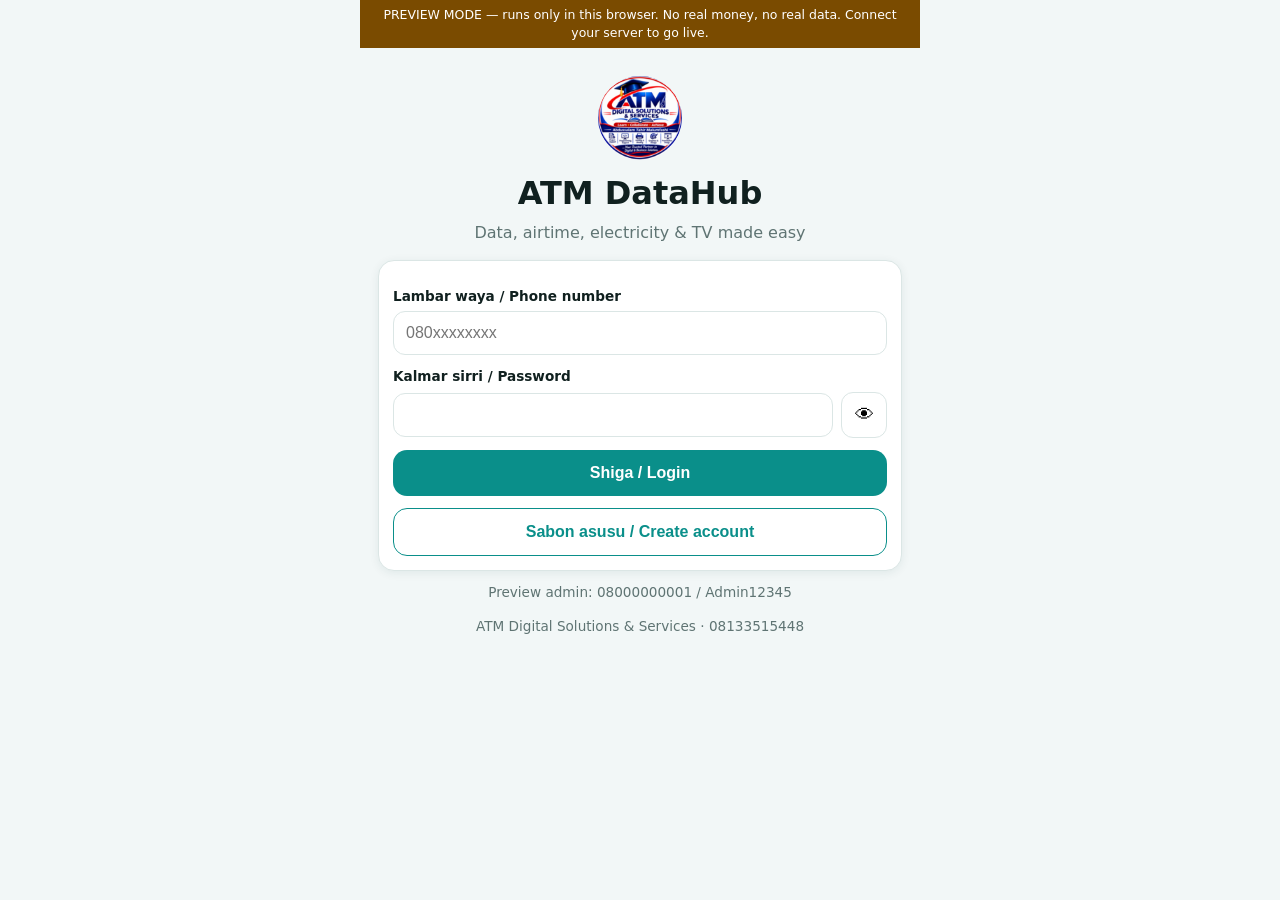
==== commit de1e0c33: "Add ATM DataHub real backend and new app UI Node backend (zero dependencies) with login, wallet ledg" ====
--- a/index.html
+++ b/index.html
@@ -1,798 +1 @@
-<!DOCTYPE html>
-<html lang="ha">
-<head>
-<meta charset="utf-8">
-<meta name="viewport" content="width=device-width,initial-scale=1,viewport-fit=cover">
-<meta name="theme-color" content="#12306b">
-<title>ATM DataHub - Data, Airtime & Bills (Prototype)</title>
-<link rel="manifest" href="manifest.json">
-<link rel="icon" href="icon-192.png"><link rel="apple-touch-icon" href="icon-192.png">
-<style>
-:root{--g:#12306b;--gt:#12306b;--acc:#d4202c;--gold:#f2b705;--g2:#e8eefb;--bg:#f2f5fa;--tx:#14203a;--card:#fff;--mut:#5d6b85;--bd:#d9e0ee;--ok:#1e8e4e;--no:#c0392b;--nav:#fff}
-@media(prefers-color-scheme:dark){:root{--gt:#8fb2ff;--g2:#1b2a4a;--bg:#0e1424;--tx:#e8edf8;--card:#172036;--mut:#9aa9c6;--bd:#2a3858;--nav:#121a2e}}
-*{box-sizing:border-box;-webkit-tap-highlight-color:transparent}
-html{font-size:16px}
-body{margin:0;font-family:system-ui,-apple-system,"Segoe UI",Roboto,sans-serif;background:var(--bg);color:var(--tx);line-height:1.45;padding-bottom:80px}
-header{position:sticky;top:0;z-index:5;background:var(--g);color:#fff}
-.hrow{display:flex;align-items:center;gap:10px;padding:10px 14px}
-.hrow h1{flex:1;font-size:1.05rem;margin:0}
-.hlogo{width:34px;height:34px;border-radius:50%;background:#fff}
-.hb{background:rgba(255,255,255,.18);border:0;color:#fff;border-radius:10px;padding:6px 12px;font-size:1.1rem;cursor:pointer}
-.bal{background:var(--gold);color:#2b1f00;border:0;border-radius:999px;padding:6px 12px;font-weight:700;font-size:.9rem;cursor:pointer}
-.atabs{display:flex;overflow-x:auto;background:rgba(0,0,0,.18)}
-.atabs button{flex:0 0 auto;background:none;border:0;color:#cdd8f2;padding:9px 12px;font-size:.85rem;cursor:pointer;white-space:nowrap}
-.atabs button.on{color:#fff;border-bottom:3px solid var(--gold);font-weight:700}
-.demo{background:#fff4d6;color:#7a5a00;text-align:center;font-size:.75rem;padding:4px 8px;font-weight:600}
-main{max-width:640px;margin:0 auto;padding:14px}
-main.narrow{padding-top:10px}
-.center{text-align:center}
-h2{margin:0}h3{font-size:1rem;margin:0 0 8px}
-h3.sec{margin:16px 2px 8px}
-.sub{color:var(--mut);font-size:.88rem}
-small{color:var(--mut);font-size:.78rem}
-.card{background:var(--card);border:1px solid var(--bd);border-radius:14px;padding:14px;margin-bottom:12px}
-.card.best{border:2px solid var(--gold)}
-.btn{display:block;width:100%;background:var(--g);color:#fff;border:0;border-radius:12px;padding:13px;font-size:1rem;font-weight:600;cursor:pointer;margin-top:10px;text-align:center}
-.btn.sm{display:inline-block;width:auto;padding:8px 14px;font-size:.88rem;margin:0}
-.btn.gold{background:var(--gold);color:#2b1f00}
-.btn2{display:block;width:100%;background:transparent;color:var(--gt);border:1px solid var(--gt);border-radius:12px;padding:11px;font-size:.95rem;cursor:pointer;margin-top:8px;text-align:center}
-.btn2.sm{display:inline-block;width:auto;padding:6px 12px}
-a.btn,a.btn2{text-decoration:none}a.btn{color:#fff}
-.del{background:none;border:0;color:var(--no);cursor:pointer;font-size:1rem}
-.chips{display:flex;flex-wrap:wrap;gap:8px;margin:6px 0}
-.chip{border:1px solid var(--bd);background:var(--card);color:var(--tx);border-radius:999px;padding:7px 13px;font-size:.9rem;cursor:pointer}
-.chip.on{background:var(--g);border-color:var(--g);color:#fff}
-.dot{display:inline-block;width:10px;height:10px;border-radius:50%;margin-right:6px}
-.lbl{font-weight:600;margin:12px 0 4px;font-size:.88rem}
-input,select,textarea{width:100%;padding:11px;border:1px solid var(--bd);border-radius:10px;background:var(--card);color:var(--tx);font-size:1rem;font-family:inherit}
-.row{display:flex;gap:8px}.row>*{flex:1}
-.err{color:var(--no);font-size:.85rem;min-height:1em;margin-top:6px}
-.wallet{background:linear-gradient(135deg,#12306b,#1f4aa8);color:#fff;border-radius:16px;padding:16px;margin-bottom:6px}
-.wallet small{color:#cdd8f2}.wb{font-size:2rem;font-weight:800;margin:2px 0 8px}
-.wrow{display:flex;justify-content:space-between;align-items:center}
-.tier{display:inline-block;background:var(--g2);color:var(--gt);border-radius:999px;padding:3px 10px;font-size:.8rem;font-weight:600}
-.wallet .tier{background:rgba(255,255,255,.18);color:#fff}
-.ann{background:#fff4d6;border:1px solid #e5b93c;color:#6b4e00;border-radius:12px;padding:10px;margin-bottom:12px;font-size:.9rem}
-.grid3{display:grid;grid-template-columns:repeat(3,1fr);gap:10px}
-.grid2{display:grid;grid-template-columns:1fr 1fr;gap:10px;margin-bottom:12px}
-.tile{background:var(--card);border:1px solid var(--bd);border-radius:14px;padding:14px 6px;color:var(--tx);cursor:pointer;display:flex;flex-direction:column;align-items:center;gap:4px;text-align:center;font-size:.82rem}
-.tile .ti{font-size:1.7rem}
-.plans{display:grid;grid-template-columns:1fr 1fr;gap:8px;margin-top:8px}
-.plan{background:var(--card);border:1px solid var(--bd);border-radius:12px;padding:10px;color:var(--tx);cursor:pointer;display:flex;flex-direction:column;align-items:center;gap:2px}
-.plan b{font-size:1.1rem}.plan span{font-weight:700;color:var(--gt)}
-.plan.sel{border:2px solid var(--g);background:var(--g2)}
-.li{display:flex;align-items:center;gap:10px;padding:9px 0;border-bottom:1px solid var(--bd)}
-.li:last-child{border:0}.li .g{flex:1;min-width:0}.li small{display:block}
-.li.click{cursor:pointer}
-.li b{overflow-wrap:anywhere}
-.ic{font-size:1.3rem;width:30px;text-align:center}
-.pos{color:var(--ok);font-weight:700}.neg{color:var(--no);font-weight:700}
-.big{font-size:1.5rem;font-weight:800}
-.pill{display:inline-block;font-size:.7rem;padding:1px 8px;border-radius:999px;font-weight:600}
-.pill.success{background:#d9f2e3;color:#14602f}.pill.pending{background:#fff0c4;color:#7a5a00}.pill.failed{background:#fbdcd8;color:#8e2a1f}
-.tok{border:2px dashed var(--gold);background:var(--card)}
-nav{position:fixed;bottom:0;left:0;right:0;background:var(--nav);border-top:1px solid var(--bd);display:flex;z-index:6;padding-bottom:env(safe-area-inset-bottom)}
-nav button{flex:1;background:none;border:0;color:var(--mut);padding:7px 2px 5px;font-size:.72rem;cursor:pointer;display:flex;flex-direction:column;align-items:center}
-nav button span{font-size:1.3rem}nav button small{font-size:.6rem;color:inherit;opacity:.85}
-nav button.on{color:var(--gt);font-weight:700}
-.menu{display:flex;flex-direction:column;gap:8px;margin-bottom:10px}
-.menu button,.menu a{background:var(--card);border:1px solid var(--bd);border-radius:12px;padding:13px;font-size:.95rem;color:var(--tx);text-align:left;cursor:pointer;text-decoration:none}
-.avatar{width:60px;height:60px;border-radius:50%;background:var(--g);color:#fff;display:inline-flex;align-items:center;justify-content:center;font-size:1.6rem;font-weight:700}
-.avatar.sm{width:34px;height:34px;font-size:1rem}
-.logo{width:96px;height:96px;border-radius:50%;background:#fff;display:block;margin:0 auto 6px}
-.logo.sm{width:40px;height:40px;display:inline-block}
-.foot{text-align:center;color:var(--mut);font-size:.75rem;margin:18px 0 6px}.foot a{color:var(--gt)}
-.modal{position:fixed;inset:0;background:rgba(0,0,0,.55);z-index:30;display:flex;flex-direction:column;align-items:center;justify-content:flex-end}
-#busy{justify-content:center}
-.sheet{background:var(--card);width:100%;max-width:640px;border-radius:18px 18px 0 0;padding:16px 16px 24px;max-height:90vh;overflow:auto}
-.spin{width:44px;height:44px;border:5px solid rgba(255,255,255,.3);border-top-color:#fff;border-radius:50%;animation:sp 1s linear infinite}
-@keyframes sp{to{transform:rotate(360deg)}}
-.toast{position:fixed;left:50%;bottom:92px;transform:translateX(-50%);background:#222;color:#fff;padding:10px 16px;border-radius:12px;font-size:.9rem;z-index:40;max-width:90%;text-align:center}
-.stat{background:var(--card);border:1px solid var(--bd);border-radius:14px;padding:12px}.stat b{display:block;font-size:1.15rem}
-.chart{display:flex;gap:8px;align-items:flex-end;height:130px}
-.cb{flex:1;display:flex;flex-direction:column;align-items:center;justify-content:flex-end;height:100%}
-.cv{width:100%;background:var(--g);border-radius:6px 6px 0 0;min-height:2px}
-.cb small{margin-top:4px}
-.top{display:flex;justify-content:space-between;font-size:.88rem}
-.bar{height:8px;background:var(--bd);border-radius:8px;overflow:hidden}.bar i{display:block;height:100%;background:var(--g)}.bar.gold i{background:var(--gold)}
-table{width:100%;border-collapse:collapse;font-size:.82rem}td,th{padding:5px 4px;border-bottom:1px solid var(--bd);text-align:left}
-details summary{cursor:pointer;font-weight:600}
-.sw{position:relative;width:46px;height:26px;flex:0 0 auto}.sw input{opacity:0;width:0;height:0}
-.sw span{position:absolute;inset:0;background:var(--bd);border-radius:26px;transition:.2s}
-.sw span:before{content:"";position:absolute;width:20px;height:20px;left:3px;top:3px;background:#fff;border-radius:50%;transition:.2s}
-.sw input:checked+span{background:var(--ok)}.sw input:checked+span:before{transform:translateX(20px)}
-.tok .big{font-size:1.2rem;overflow-wrap:anywhere}
-
-</style>
-</head>
-<body>
-<div id="app"></div>
-<script>
-const LOGO='[data-uri]';
-
-/* ================= CATALOG (ILLUSTRATIVE PRICES - set your own in Admin) ================= */
-const NETS=[
-{id:`mtn`,n:`MTN`,c:`#f5c400`,m:1},
-{id:`airtel`,n:`Airtel`,c:`#e4002b`,m:.97},
-{id:`glo`,n:`Glo`,c:`#2ea84a`,m:.94},
-{id:`9mobile`,n:`9mobile`,c:`#0a7d3b`,m:1.04}
-];
-/* [label, MB, validity days, base cost in naira] */
-const PLANS=[
-[`500MB`,500,1,150],[`1GB`,1000,1,270],
-[`1.5GB`,1500,7,400],[`3GB`,3000,7,770],
-[`2GB`,2000,30,700],[`5GB`,5000,30,1500],[`10GB`,10000,30,2700],[`20GB`,20000,30,5000],[`40GB`,40000,30,9500]
-];
-const PREFIX={
-mtn:[`0803`,`0806`,`0703`,`0706`,`0813`,`0816`,`0810`,`0814`,`0903`,`0906`,`0913`,`0916`,`0704`],
-airtel:[`0802`,`0808`,`0708`,`0812`,`0701`,`0902`,`0901`,`0907`,`0912`],
-glo:[`0805`,`0807`,`0705`,`0815`,`0811`,`0905`,`0915`],
-'9mobile':[`0809`,`0818`,`0817`,`0909`,`0908`]
-};
-const DISCOS=[`Ikeja Electric (IKEDC)`,`Eko Electric (EKEDC)`,`Abuja (AEDC)`,`Kano (KEDCO)`,`Kaduna (KAEDCO)`,`Port Harcourt (PHED)`,`Ibadan (IBEDC)`,`Enugu (EEDC)`,`Benin (BEDC)`,`Jos (JED)`,`Yola (YEDC)`];
-const CABLE=[
-{id:`dstv-padi`,p:`DStv`,n:`Padi`,cost:4400},{id:`dstv-yanga`,p:`DStv`,n:`Yanga`,cost:6000},{id:`dstv-confam`,p:`DStv`,n:`Confam`,cost:11000},{id:`dstv-compact`,p:`DStv`,n:`Compact`,cost:19000},
-{id:`gotv-smallie`,p:`GOtv`,n:`Smallie`,cost:1900},{id:`gotv-jinja`,p:`GOtv`,n:`Jinja`,cost:3900},{id:`gotv-jolli`,p:`GOtv`,n:`Jolli`,cost:5800},{id:`gotv-max`,p:`GOtv`,n:`Max`,cost:8500},
-{id:`st-nova`,p:`StarTimes`,n:`Nova`,cost:1900},{id:`st-basic`,p:`StarTimes`,n:`Basic`,cost:3700},{id:`st-smart`,p:`StarTimes`,n:`Smart`,cost:4700},{id:`st-classic`,p:`StarTimes`,n:`Classic`,cost:6200}
-];
-const EXAM=[
-{id:`waec`,n:`WAEC Result Checker PIN`,cost:3400},
-{id:`neco`,n:`NECO Result Token`,cost:1300},
-{id:`nabteb`,n:`NABTEB Result Checker`,cost:1100}
-];
-const TIERS=[`user`,`agent`,`reseller`];
-const TIERN={user:[`Mai amfani`,`User`],agent:[`Wakili`,`Agent`],reseller:[`Mai sakewa`,`Reseller`]};
-const r5=x=>Math.ceil(x/5)*5;
-
-/* ================= CORE: helpers, database, engine ================= */
-const $=s=>document.querySelector(s);
-const esc=s=>String(s==null?'':s).replace(/[&<>"']/g,c=>({'&':'&amp;','<':'&lt;','>':'&gt;','"':'&quot;',"'":'&#39;'}[c]));
-const pad=n=>(n<10?'0':'')+n;
-const naira=n=>'₦'+Number(n||0).toLocaleString('en-US',{maximumFractionDigits:2});
-const dstr=t=>{const d=new Date(t);return d.toLocaleDateString('en-GB',{day:'numeric',month:'short'})+' '+pad(d.getHours())+':'+pad(d.getMinutes())};
-const dayKey=t=>{const d=new Date(t);return d.getFullYear()+'-'+pad(d.getMonth()+1)+'-'+pad(d.getDate())};
-const gid=()=>Date.now().toString(36)+Math.random().toString(36).slice(2,7);
-const rnd=(a,b)=>Math.floor(Math.random()*(b-a+1))+a;
-const digits=n=>Array.from({length:n},()=>rnd(0,9)).join('');
-const val=id=>{const e=document.getElementById(id);return e?e.value.trim():''};
-const numv=id=>{const e=document.getElementById(id);return e?parseFloat(e.value):NaN};
-const NN=id=>NETS.find(n=>n.id===id)||NETS[0];
-
-/* ---------- database (DEMO: localStorage stands in for a real server) ---------- */
-const KEY='atm_datahub_demo_v1';
-function defCfg(){
-  const cost={};NETS.forEach(n=>{cost[n.id]=PLANS.map(p=>r5(p[3]*n.m))});
-  return{cost,margin:{user:.08,agent:.04,reseller:.02},airSup:.03,airDisc:{user:.01,agent:.02,reseller:.025},
-  fee:{elec:{user:50,agent:30,reseller:20},cable:{user:100,agent:70,reseller:50}},up:{agent:1000,reseller:5000},
-  svc:{mtn:1,airtel:1,glo:1,'9mobile':1,airtime:1,elec:1,cable:1,exam:1},
-  cable:CABLE.map(c=>({...c})),exam:EXAM.map(c=>({...c})),announce:'',failRate:.06,pendRate:.04,fundFee:0,refBonus:50,
-  adminPin:'1234',provBal:500000,provLow:50000,support:'2348133515448',biz:'ATM DataHub'};
-}
-function defDB(){return{users:[],tx:[],cfg:defCfg(),sess:null,ui:{lang:'both'},sched:[]}}
-function loadDB(){try{const d=JSON.parse(localStorage.getItem(KEY));if(d&&Array.isArray(d.users)){const b=defDB();d.cfg=Object.assign(b.cfg,d.cfg||{});d.ui=Object.assign(b.ui,d.ui||{});return Object.assign(b,d)}}catch(e){}return defDB()}
-let DB=loadDB();
-function saveDB(){try{localStorage.setItem(KEY,JSON.stringify(DB))}catch(e){}}
-const me=()=>DB.users.find(u=>u.id===DB.sess)||null;
-const userById=id=>DB.users.find(u=>u.id===id);
-
-/* ---------- language ---------- */
-const U=(ha,en)=>DB.ui.lang==='en'?en:DB.ui.lang==='ha'||ha===en?ha:(ha.length<=26?ha+' / '+en:ha+' — '+en);
-const NL=(ha,en)=>DB.ui.lang==='en'?en:DB.ui.lang==='ha'?ha:`${ha}<small>${en}</small>`;
-
-/* ---------- pricing ---------- */
-const tierOf=u=>(u&&u.tier)||'user';
-function dataCost(net,i){return DB.cfg.cost[net][i]}
-function dataPrice(net,i,tier){return r5(dataCost(net,i)*(1+DB.cfg.margin[tier]))}
-function airPrice(amt,tier){return Math.round(amt*(1-DB.cfg.airDisc[tier]))}
-function airCost(amt){return Math.round(amt*(1-DB.cfg.airSup))}
-function examPrice(c,tier){return r5(c*(1+DB.cfg.margin[tier]))}
-
-/* ---------- ledger ---------- */
-function post(u,amt,type,desc,o){
-  u.bal=Math.round((u.bal+amt)*100)/100;
-  const t=Object.assign({id:gid(),uid:u.id,type,desc,amt,cost:0,st:'success',ref:'DH'+Date.now().toString().slice(-7)+rnd(10,99),d:Date.now(),bal:u.bal,det:{}},o||{});
-  DB.tx.unshift(t);return t;
-}
-const SALE=['data','airtime','elec','cable','exam'];
-
-/* ---------- simulated provider ---------- */
-function buy(u,item,cb){
-  if(u.bal<item.price){cb({err:'balance'});return}
-  const t=post(u,-item.price,item.type,item.desc,{cost:item.cost,st:'pending',det:item.det||{}});
-  saveDB();
-  setTimeout(()=>{
-    const r=Math.random();let res;
-    if(DB.cfg.provBal<item.cost)res='nofund';
-    else if(r<DB.cfg.failRate)res='failed';
-    else if(r<DB.cfg.failRate+DB.cfg.pendRate)res='pending';
-    else res='success';
-    settle(t,res);saveDB();cb({tx:t});
-  },900);
-}
-function settle(t,res){
-  const u=userById(t.uid);
-  if(res==='success'){
-    t.st='success';DB.cfg.provBal=Math.max(0,DB.cfg.provBal-t.cost);
-    if(t.type==='elec'&&t.det.mtype==='prepaid')t.det.token=digits(20).replace(/(.{4})(?=.)/g,'$1-');
-    if(t.type==='exam'){t.det.pins=Array.from({length:t.det.qty||1},()=>({serial:digits(12),pin:digits(12)}))}
-    if(u&&u.refBy&&!u.refPaid&&SALE.includes(t.type)){
-      const r=userById(u.refBy);u.refPaid=true;
-      if(r&&DB.cfg.refBonus>0)post(r,DB.cfg.refBonus,'bonus','Referral bonus: '+u.name);
-    }
-  }else if(res==='pending'){t.st='pending'}
-  else{t.st='failed';t.det.why=res==='nofund'?'Provider unavailable':'Provider error';refund(t)}
-}
-function refund(t){
-  if(t.det.refunded)return;
-  const u=userById(t.uid);if(!u)return;
-  t.det.refunded=true;
-  post(u,-t.amt,'refund','Refund: '+t.desc,{det:{for:t.id}});
-}
-function resolveTx(t,ok){if(t.st!=='pending')return;settle(t,ok?'success':'failed');saveDB()}
-/* pending transactions resolve themselves later, like a provider webhook */
-setInterval(()=>{let ch=false;DB.tx.forEach(t=>{if(t.st==='pending'&&Date.now()-t.d>25000){settle(t,Math.random()<.85?'success':'failed');ch=true}});if(ch){saveDB();if(/^#(home|history|receipt)/.test(location.hash||'#home'))route(true)}},5000);
-
-/* ---------- scheduled auto-buy ---------- */
-function runSchedules(){
-  const u=me();if(!u)return;let n=0;
-  DB.sched.filter(s=>s.uid===u.id&&s.on&&s.next<=Date.now()).forEach(s=>{
-    const price=dataPrice(s.net,s.plan,tierOf(u)),p=PLANS[s.plan];
-    s.next=s.freq==='weekly'?s.next+7*864e5:(()=>{const d=new Date(s.next);d.setMonth(d.getMonth()+1);return d.getTime()})();
-    if(!DB.cfg.svc[s.net]||u.bal<price){toast(U('Siyayyar kai-tsaye ta kasa: babu isasshen kuɗi.','Auto-buy skipped: not enough balance.'));return}
-    buy(u,{type:'data',desc:NN(s.net).n+' '+p[0]+' ('+p[2]+'d) → '+s.phone+' (auto)',price,cost:dataCost(s.net,s.plan),det:{phone:s.phone,net:s.net,plan:p[0],days:p[2]}},()=>{});
-    n++;
-  });
-  if(n){saveDB();toast('⏰ '+n+' '+U('siyayya ta kai-tsaye','auto-buy done'))}
-}
-
-/* ---------- ui helpers ---------- */
-let toastT;
-function toast(m){let t=$('#toast');if(!t){t=document.createElement('div');t.id='toast';t.className='toast';document.body.appendChild(t)}t.textContent=m;t.style.display='block';clearTimeout(toastT);toastT=setTimeout(()=>t.style.display='none',3000)}
-function busy(on){let b=$('#busy');if(on){if(!b){b=document.createElement('div');b.id='busy';b.className='modal';b.innerHTML=`<div class="spin"></div><div style="color:#fff;margin-top:14px">${U('Ana aiwatarwa…','Processing…')}</div>`;document.body.appendChild(b)}}else if(b)b.remove()}
-function closeModal(){const m=$('#modal');if(m)m.remove()}
-function download(name,text,type){const b=new Blob([text],{type:type||'text/plain'});const u=URL.createObjectURL(b);const a=document.createElement('a');a.href=u;a.download=name;document.body.appendChild(a);a.click();a.remove();setTimeout(()=>URL.revokeObjectURL(u),1000)}
-function csvOf(list){const rows=[['date','reference','user','type','description','amount','status']].concat(list.map(t=>{const u=userById(t.uid);return[new Date(t.d).toISOString(),t.ref,u?u.phone:'',t.type,t.desc,t.amt,t.st]}));return rows.map(r=>r.map(c=>`"${String(c).replace(/"/g,'""')}"`).join(',')).join('\n')}
-const bar=(p,cls)=>`<div class="bar ${cls||''}"><i style="width:${Math.max(0,Math.min(100,p))}%"></i></div>`;
-const stPill=s=>`<span class="pill ${s}">${s==='success'?U('Nasara','Success'):s==='pending'?U('Ana jira','Pending'):U('Ya kasa','Failed')}</span>`;
-const TI={data:'📶',airtime:'📞',elec:'💡',cable:'📺',exam:'🎓',fund:'💳',credit:'➕',debit:'➖',refund:'↩️',upgrade:'⭐',bonus:'🎁'};
-
-/* ---------- receipt rows + image ---------- */
-function rowsOf(t){
-  const d=t.det||{},r=[[U('Lambar rasit','Reference'),t.ref],[U('Kwanan wata','Date'),dstr(t.d)],[U('Hali','Status'),t.st]];
-  if(d.net)r.push([U('Hanyar sadarwa','Network'),NN(d.net).n]);
-  if(d.phone)r.push([U('Waya','Phone'),d.phone]);
-  if(d.plan)r.push([U('Fakiti','Plan'),d.plan+(d.days?' ('+d.days+' '+U('kwana','days')+')':'')]);
-  if(d.disco)r.push(['Disco',d.disco]);
-  if(d.mtype)r.push([U('Nau\'in mita','Meter type'),d.mtype]);
-  if(d.meter)r.push([U('Lambar mita','Meter no.'),d.meter]);
-  if(d.card)r.push([U('Lambar kati','Smartcard'),d.card]);
-  if(d.cust)r.push([U('Suna','Customer'),d.cust]);
-  if(d.pkg)r.push([U('Kunshi','Package'),d.pkg]);
-  if(d.qty)r.push([U('Adadi','Quantity'),d.qty]);
-  r.push([U('Kuɗi','Amount'),naira(Math.abs(t.amt))]);
-  r.push([U('Ragowar wallet','Balance after'),naira(t.bal)]);
-  return r;
-}
-function makeReceipt(t,done){
-  const rows=rowsOf(t),extra=[];
-  if(t.det&&t.det.token)extra.push(['Token',t.det.token]);
-  if(t.det&&t.det.pins)t.det.pins.forEach((p,i)=>extra.push(['PIN '+(i+1),p.pin+'  /  S/N '+p.serial]));
-  const all=rows.concat(extra),H=230+all.length*46+90;
-  const c=document.createElement('canvas');c.width=720;c.height=H;const x=c.getContext('2d');
-  x.fillStyle='#fff';x.fillRect(0,0,720,H);
-  x.fillStyle='#12306b';x.fillRect(0,0,720,150);
-  const img=new Image();
-  const draw=()=>{
-    try{x.save();x.beginPath();x.arc(80,75,52,0,Math.PI*2);x.clip();x.fillStyle='#fff';x.fillRect(28,23,104,104);if(img.width)x.drawImage(img,28,23,104,104);x.restore()}catch(e){}
-    x.fillStyle='#fff';x.font='bold 34px sans-serif';x.fillText(DB.cfg.biz,160,70);
-    x.font='22px sans-serif';x.fillText('Transaction Receipt',160,108);
-    const ok=t.st==='success';
-    x.fillStyle=ok?'#1e8e4e':t.st==='pending'?'#c8962b':'#c0392b';x.font='bold 40px sans-serif';
-    x.fillText((ok?'✔ ':'')+t.st.toUpperCase(),40,215);
-    x.fillStyle='#222';x.font='bold 30px sans-serif';x.fillText(naira(Math.abs(t.amt)),500,215);
-    x.font='22px sans-serif';let y=265;
-    all.forEach(r=>{x.fillStyle='#666';x.fillText(String(r[0]),40,y);x.fillStyle='#111';x.font='bold 22px sans-serif';x.textAlign='right';x.fillText(String(r[1]),680,y);x.textAlign='left';x.font='22px sans-serif';x.strokeStyle='#e5e5e5';x.beginPath();x.moveTo(40,y+14);x.lineTo(680,y+14);x.stroke();y+=46});
-    x.fillStyle='#999';x.font='18px sans-serif';x.fillText('DEMO receipt - no real transaction. '+DB.cfg.biz,40,H-30);
-    c.toBlob(b=>done(b),'image/png');
-  };
-  img.onload=draw;img.onerror=draw;img.src=LOGO;
-}
-function saveReceipt(id){
-  const t=DB.tx.find(x=>x.id===id);if(!t)return;
-  makeReceipt(t,b=>{
-    const f=new File([b],'receipt-'+t.ref+'.png',{type:'image/png'});
-    if(navigator.canShare&&navigator.canShare({files:[f]})){navigator.share({files:[f],title:'Receipt'}).catch(()=>{})}
-    else{const u=URL.createObjectURL(b);const a=document.createElement('a');a.href=u;a.download=f.name;document.body.appendChild(a);a.click();a.remove();setTimeout(()=>URL.revokeObjectURL(u),1500)}
-  });
-}
-function shareText(id){
-  const t=DB.tx.find(x=>x.id===id);if(!t)return;
-  const msg=DB.cfg.biz+' receipt\n'+t.desc+'\n'+naira(Math.abs(t.amt))+' - '+t.st+'\nRef: '+t.ref+(t.det.token?'\nToken: '+t.det.token:'');
-  window.open('https://wa.me/?text='+encodeURIComponent(msg),'_blank');
-}
-
-/* ---------- network detection ---------- */
-function detectNet(ph){if(ph.length<4)return null;const p=ph.slice(0,4);for(const k in PREFIX){if(PREFIX[k].includes(p))return k}return null}
-
-/* ================= CUSTOMER APP ================= */
-const V={};
-const PARENT={data:'svc',airtime:'svc',elec:'svc',cable:'svc',exam:'svc',finder:'svc',receipt:'history',sched:'me',refer:'me',upgrade:'me',pin:'me'};
-const go=to=>{location.hash='#'+to};
-function back(){const p=(location.hash||'#home').slice(1).split('/')[0];if(p==='admin'){adminBack();return}go(PARENT[p]||'home')}
-const SVC=[['data','📶','Data','Data'],['airtime','📞','Airtime','Katin waya'],['elec','💡','Electricity','Wutar lantarki'],['cable','📺','Cable TV','Talabijin'],['exam','🎓','Exam PINs','Katin jarabawa'],['finder','🔍','Plan finder','Nemo mafi arha']];
-
-function route(keep){
-  const raw=(location.hash||'#home').slice(1),p=raw.split('/');
-  if(p[0]==='admin')return routeAdmin(p.slice(1),keep);
-  const u=me(),pub=['login','register'];
-  if(!u&&!pub.includes(p[0])){location.hash='#login';return}
-  if(u&&pub.includes(p[0])){location.hash='#home';return}
-  if(u&&u.ban){$('#app').innerHTML=`<main class="narrow"><div class="card center"><h2>⛔</h2>${U('An dakatar da wannan asusu. Tuntuɓi mai kula.','This account is suspended. Contact support.')}<button class="btn" onclick="logout()">${U('Fita','Logout')}</button></div></main>`;return}
-  let r;
-  try{r=(V[p[0]]||V.home)(p.slice(1),u)}catch(e){console.error(e);r={t:'Error',h:`<div class="card">${esc(e.message)}</div>`}}
-  const tabs=['home','svc','history','fund','me'];
-  const tab=tabs.includes(p[0])?p[0]:(PARENT[p[0]]||'home');
-  const sub=!tabs.includes(p[0])&&!pub.includes(p[0]);
-  if(pub.includes(p[0])){$('#app').innerHTML=`<main class="narrow">${r.h}</main>`}
-  else{
-    $('#app').innerHTML=`<header><div class="hrow">${sub?`<button class="hb" onclick="back()">←</button>`:`<img class="hlogo" src="${LOGO}" alt="">`}<h1>${r.t}</h1><button class="bal" onclick="go('fund')">${naira(u.bal)}</button></div></header>
-    <div class="demo">⚠️ ${U('YANAYIN GWAJI: babu kuɗi na gaske','DEMO MODE: no real money')}</div>
-    <main>${r.h}</main>
-    <nav>${[['home','🏠',NL('Gida','Home')],['svc','🧩',NL('Ayyuka','Services')],['history','🧾',NL('Tarihi','History')],['fund','💳',NL('Wallet','Wallet')],['me','👤',NL('Ni','Me')]].map(x=>`<button class="${x[0]===tab?'on':''}" onclick="go('${x[0]}')"><span>${x[1]}</span>${x[2]}</button>`).join('')}</nav>`;
-  }
-  if(r.after)r.after();
-  if(!keep)window.scrollTo(0,0);
-}
-function logout(){DB.sess=null;saveDB();go('login')}
-
-/* ---------- auth ---------- */
-const langChips=()=>`<div class="chips" style="justify-content:center">${[['both','Hausa + English'],['ha','Hausa'],['en','English']].map(x=>`<button class="chip ${DB.ui.lang===x[0]?'on':''}" onclick="DB.ui.lang='${x[0]}';saveDB();route(true)">${x[1]}</button>`).join('')}</div>`;
-function authView(tab){return{h:`
-<div class="center" style="padding-top:18px"><img class="logo" src="${LOGO}" alt=""><h2 style="margin:6px 0 0">${esc(DB.cfg.biz)}</h2><p class="sub">${U('Data, airtime da bills cikin sauƙi','Data, airtime and bills made easy')}</p></div>
-<div class="demo" style="border-radius:10px">⚠️ ${U('YANAYIN GWAJI: babu kuɗi na gaske','DEMO MODE: no real money')}</div>
-<div class="card" style="margin-top:12px">
-<div class="chips"><button class="chip ${tab==='login'?'on':''}" onclick="go('login')">${U('Shiga','Login')}</button><button class="chip ${tab==='register'?'on':''}" onclick="go('register')">${U('Yi rajista','Register')}</button></div>
-${tab==='register'?`<div class="lbl">${U('Suna','Full name')}</div><input id="rn" autocomplete="name">`:''}
-<div class="lbl">${U('Lambar waya','Phone number')}</div><input id="rp" inputmode="numeric" maxlength="11" placeholder="080...">
-<div class="lbl">PIN (4 ${U('lamba','digits')})</div><input id="rpin" type="password" inputmode="numeric" maxlength="4">
-${tab==='register'?`<div class="lbl">${U('Lambar gayyata (zaɓi)','Referral code (optional)')}</div><input id="rr">`:''}
-<div id="aerr" class="err"></div>
-<button class="btn" onclick="${tab==='login'?'doLogin()':'doRegister()'}">${tab==='login'?U('Shiga','Login'):U('Buɗe asusu','Create account')}</button>
-<button class="btn2" onclick="demoAccount()">🧪 ${U('Gwada asusun gwaji','Try the demo account')}</button></div>
-${langChips()}
-<div class="foot"><a href="#admin">Admin</a> · ATM Digital Solutions &amp; Services</div>`}}
-V.login=()=>authView('login');V.register=()=>authView('register');
-function aerr(m){const e=$('#aerr');if(e)e.textContent=m}
-function doLogin(){
-  const ph=val('rp'),pin=val('rpin'),u=DB.users.find(x=>x.phone===ph);
-  if(!u||u.pin!==pin){aerr(U('Waya ko PIN ba daidai ba.','Wrong phone or PIN.'));return}
-  DB.sess=u.id;saveDB();go('home');runSchedules();
-}
-function doRegister(){
-  const n=val('rn'),ph=val('rp'),pin=val('rpin'),rc=val('rr').toUpperCase();
-  if(n.length<2)return aerr(U('Shigar da suna.','Enter your name.'));
-  if(!/^0\d{10}$/.test(ph))return aerr(U('Lambar waya ta kasance lamba 11 (080...).','Phone must be 11 digits (080...).'));
-  if(!/^\d{4}$/.test(pin))return aerr(U('PIN ya zama lamba 4.','PIN must be 4 digits.'));
-  if(DB.users.find(x=>x.phone===ph))return aerr(U('An riga an yi rajista da wannan lambar.','This phone is already registered.'));
-  const rf=rc?DB.users.find(x=>x.ref===rc):null;
-  if(rc&&!rf)return aerr(U('Lambar gayyata ba ta samu ba.','Referral code not found.'));
-  const u={id:gid(),name:n,phone:ph,pin,tier:'user',bal:0,ref:'ATM'+Math.random().toString(36).slice(2,7).toUpperCase(),refBy:rf?rf.id:null,refPaid:false,bene:[],created:Date.now(),ban:false};
-  DB.users.push(u);DB.sess=u.id;saveDB();go('home');
-}
-function demoAccount(){
-  let u=DB.users.find(x=>x.phone==='08000000000');
-  if(!u){u={id:gid(),name:'Demo User',phone:'08000000000',pin:'1234',tier:'user',bal:0,ref:'ATMDEMO',refBy:null,refPaid:false,bene:[],created:Date.now(),ban:false};DB.users.push(u);post(u,10000,'credit','Demo starting balance')}
-  DB.sess=u.id;saveDB();go('home');
-}
-
-/* ---------- generic confirm (PIN) ---------- */
-function confirmModal(lines,price,onOk){
-  const u=me();closeModal();
-  const m=document.createElement('div');m.id='modal';m.className='modal';
-  m.innerHTML=`<div class="sheet"><h3>${U('Tabbatar','Confirm')}</h3><div class="sum">${lines.map(l=>`<div class="li"><span>${esc(l[0])}</span><b>${esc(l[1])}</b></div>`).join('')}<div class="li"><span>${U('Za ka biya','You pay')}</span><b>${naira(price)}</b></div><div class="li"><span>${U('Wallet','Wallet')}</span><b>${naira(u.bal)}</b></div></div>
-  <div class="lbl">PIN</div><input id="pinc" type="password" inputmode="numeric" maxlength="4" autocomplete="off"><div id="perr" class="err"></div>
-  <button class="btn" id="cbtn">${U('Biya','Pay')}</button><button class="btn2" onclick="closeModal()">${U('Soke','Cancel')}</button></div>`;
-  document.body.appendChild(m);
-  $('#cbtn').onclick=()=>{
-    if($('#pinc').value!==u.pin){$('#perr').textContent=U('PIN ba daidai ba.','Wrong PIN.');return}
-    if(u.bal<price){$('#perr').innerHTML=U('Kuɗin wallet bai isa ba. ','Not enough balance. ')+`<a href="#fund" onclick="closeModal()">${U('Ƙara kuɗi','Fund wallet')}</a>`;return}
-    closeModal();onOk();
-  };
-  setTimeout(()=>{const p=$('#pinc');if(p)p.focus()},50);
-}
-function runBuy(item){
-  const u=me();busy(true);
-  buy(u,item,r=>{
-    busy(false);
-    if(r.err){toast(U('Kuɗin wallet bai isa ba.','Not enough balance.'));return}
-    if(item.det&&item.det.phone&&!(u.bene||[]).includes(item.det.phone)){u.bene=[item.det.phone].concat(u.bene||[]).slice(0,10);saveDB()}
-    go('receipt/'+r.tx.id);
-  });
-}
-const svcOff=k=>{if(!DB.cfg.svc[k]){toast(U('Wannan sabis ba ya aiki a yanzu.','This service is unavailable right now.'));return true}return false};
-
-/* ---------- home / services ---------- */
-const svcGrid=()=>`<div class="grid3">${SVC.map(s=>`<button class="tile" onclick="go('${s[0]}')"><span class="ti">${s[1]}</span><b>${U(s[3],s[2])}</b></button>`).join('')}</div>`;
-const txRow=t=>`<div class="li click" onclick="go('receipt/${t.id}')"><span class="ic">${TI[t.type]||'•'}</span><div class="g"><b>${esc(t.desc)}</b><small>${dstr(t.d)} · ${stPill(t.st)}</small></div><span class="${t.amt>=0?'pos':'neg'}">${t.amt>=0?'+':'-'}${naira(Math.abs(t.amt))}</span></div>`;
-V.home=(a,u)=>{
-  const rec=DB.tx.filter(t=>t.uid===u.id).slice(0,4);
-  return{t:U('Gida','Home'),h:`
-  ${DB.cfg.announce?`<div class="ann">📢 ${esc(DB.cfg.announce)}</div>`:''}
-  <div class="wallet"><small>${U('Kuɗin wallet','Wallet balance')}</small><div class="wb">${naira(u.bal)}</div><div class="wrow"><span class="tier">⭐ ${U(TIERN[tierOf(u)][0],TIERN[tierOf(u)][1])}</span><button class="btn sm gold" onclick="go('fund')">+ ${U('Ƙara kuɗi','Fund wallet')}</button></div></div>
-  <h3 class="sec">${U('Ayyuka','Services')}</h3>${svcGrid()}
-  <div class="card" onclick="go('refer')" style="cursor:pointer"><b>🎁 ${U('Gayyaci aboki, ka samu','Invite a friend, earn')} ${naira(DB.cfg.refBonus)}</b><div class="sub" style="margin:2px 0 0">${U('Lambarka','Your code')}: <b>${u.ref}</b></div></div>
-  <h3 class="sec">${U('Kwanan nan','Recent')}</h3><div class="card">${rec.length?rec.map(txRow).join(''):`<p class="sub">${U('Babu ciniki tukuna.','No transactions yet.')}</p>`}</div>
-  <a class="btn2" href="https://wa.me/${DB.cfg.support}" target="_blank" rel="noopener">💬 ${U('Taimako a WhatsApp','Support on WhatsApp')}</a>`};
-};
-V.svc=()=>({t:U('Ayyuka','Services'),h:`${svcGrid()}<p class="sub">${U('Farashin gwaji ne. Mai kula zai saita naka.','Prices are examples. The admin sets the real ones.')}</p>`});
-
-/* ---------- network chips ---------- */
-const ST={};
-const D=ST.D={net:'mtn',cat:1,plan:null,phone:''};
-const A=ST.A={net:'mtn',amt:100,phone:''};
-function netChips(k,id){const b=$('#'+id);if(!b)return;b.innerHTML=NETS.map(n=>`<button class="chip ${ST[k].net===n.id?'on':''}" onclick="setNet('${k}','${n.id}')"><i class="dot" style="background:${n.c}"></i>${n.n}${DB.cfg.svc[n.id]?'':' ⛔'}</button>`).join('')}
-function setNet(k,n){ST[k].net=n;if(k==='D'){D.plan=null}refresh(k)}
-function refresh(k){netChips(k,'netBox');if(k==='D')renderPlans();else airSum()}
-function onPhone(k){
-  const ph=ST[k].phone,n=detectNet(ph),d=$('#detBox');
-  if(n&&ST[k].net!==n){ST[k].net=n;if(k==='D')D.plan=null;refresh(k)}
-  if(d)d.textContent=ph.length>=4?(n?U('An gano: ','Detected: ')+NN(n).n+U(' (tabbatar kafin biya)',' (confirm before paying)'):U('Ba a gano hanyar sadarwa ba. Zaɓi da kanka.','Network not detected. Choose manually.')):'';
-}
-function setPhone(k,p){ST[k].phone=p;const e=$('#ph');if(e)e.value=p;onPhone(k)}
-const beneChips=(u,k)=>(u.bene||[]).slice(0,6).map(b=>`<button class="chip" onclick="setPhone('${k}','${b}')">${b}</button>`).join('');
-
-/* ---------- data ---------- */
-const CATS=[[1,'Daily','Na rana'],[7,'Weekly','Na mako'],[30,'Monthly','Na wata']];
-V.data=(a,u)=>({t:U('Sayen data','Buy data'),h:`
-<div class="card"><div class="lbl">${U('Lambar waya','Phone number')}</div><input id="ph" inputmode="numeric" maxlength="11" value="${esc(D.phone)}" oninput="D.phone=this.value;onPhone('D')" placeholder="080..."><div class="chips">${beneChips(u,'D')}</div></div>
-<div class="card"><div class="lbl">${U('Hanyar sadarwa','Network')}</div><div class="chips" id="netBox"></div><div class="sub" id="detBox"></div></div>
-<div class="card"><div class="chips" id="catBox"></div><div class="plans" id="planBox"></div></div>
-<button class="btn" onclick="dataBuy()">${U('Ci gaba','Continue')} ➜</button>`,
-after:()=>{netChips('D','netBox');renderPlans();onPhone('D')}});
-function renderPlans(){
-  const u=me(),cb=$('#catBox'),pb=$('#planBox');if(!cb||!pb)return;
-  cb.innerHTML=CATS.map(c=>`<button class="chip ${D.cat===c[0]?'on':''}" onclick="D.cat=${c[0]};D.plan=null;renderPlans()">${U(c[2],c[1])}</button>`).join('');
-  pb.innerHTML=PLANS.map((p,i)=>p[2]===D.cat?`<button class="plan ${D.plan===i?'sel':''}" onclick="D.plan=${i};renderPlans()"><b>${p[0]}</b><small>${p[2]} ${U('kwana','day(s)')}</small><span>${naira(dataPrice(D.net,i,tierOf(u)))}</span></button>`:'').join('');
-}
-function dataBuy(){
-  const u=me();
-  if(svcOff(D.net))return;
-  if(!/^0\d{10}$/.test(D.phone))return toast(U('Shigar da lambar waya mai lamba 11.','Enter an 11-digit phone number.'));
-  if(D.plan===null)return toast(U('Zaɓi fakiti.','Choose a plan.'));
-  const p=PLANS[D.plan],price=dataPrice(D.net,D.plan,tierOf(u)),n=NN(D.net).n;
-  const item={type:'data',desc:n+' '+p[0]+' ('+p[2]+'d) → '+D.phone,price,cost:dataCost(D.net,D.plan),det:{phone:D.phone,net:D.net,plan:p[0],days:p[2]}};
-  confirmModal([[U('Hanyar sadarwa','Network'),n],[U('Fakiti','Plan'),p[0]+' / '+p[2]+'d'],[U('Waya','Phone'),D.phone]],price,()=>runBuy(item));
-}
-
-/* ---------- airtime ---------- */
-V.airtime=(a,u)=>({t:U('Katin waya','Airtime'),h:`
-<div class="card"><div class="lbl">${U('Lambar waya','Phone number')}</div><input id="ph" inputmode="numeric" maxlength="11" value="${esc(A.phone)}" oninput="A.phone=this.value;onPhone('A')" placeholder="080..."><div class="chips">${beneChips(u,'A')}</div></div>
-<div class="card"><div class="lbl">${U('Hanyar sadarwa','Network')}</div><div class="chips" id="netBox"></div><div class="sub" id="detBox"></div></div>
-<div class="card"><div class="lbl">${U('Adadi (₦)','Amount (₦)')}</div><div class="chips">${[100,200,500,1000,2000].map(x=>`<button class="chip ${A.amt===x?'on':''}" onclick="A.amt=${x};document.getElementById('aamt').value=${x};airSum()">${x}</button>`).join('')}</div>
-<input id="aamt" type="number" inputmode="numeric" value="${A.amt}" oninput="A.amt=parseInt(this.value)||0;airSum()"><div class="sub" id="airSum"></div></div>
-<button class="btn" onclick="airBuy()">${U('Ci gaba','Continue')} ➜</button>`,
-after:()=>{netChips('A','netBox');airSum();onPhone('A')}});
-function airSum(){const e=$('#airSum');if(!e)return;const u=me();e.innerHTML=A.amt>=50?U('Za ka biya','You pay')+' <b>'+naira(airPrice(A.amt,tierOf(u)))+'</b> ('+U('ragi','discount')+' '+(DB.cfg.airDisc[tierOf(u)]*100).toFixed(1)+'%)':U('Mafi ƙaranci ₦50','Minimum ₦50')}
-function airBuy(){
-  const u=me();if(svcOff('airtime')||svcOff(A.net))return;
-  if(!/^0\d{10}$/.test(A.phone))return toast(U('Shigar da lambar waya mai lamba 11.','Enter an 11-digit phone number.'));
-  if(!(A.amt>=50&&A.amt<=50000))return toast(U('Adadi daga ₦50 zuwa ₦50,000.','Amount from ₦50 to ₦50,000.'));
-  const price=airPrice(A.amt,tierOf(u)),n=NN(A.net).n;
-  const item={type:'airtime',desc:n+' airtime '+naira(A.amt)+' → '+A.phone,price,cost:airCost(A.amt),det:{phone:A.phone,net:A.net}};
-  confirmModal([[U('Hanyar sadarwa','Network'),n],[U('Adadi','Airtime'),naira(A.amt)],[U('Waya','Phone'),A.phone]],price,()=>runBuy(item));
-}
-
-/* ---------- electricity ---------- */
-const E={disco:0,mtype:'prepaid',meter:'',amt:2000,name:''};
-V.elec=()=>({t:U('Wutar lantarki','Electricity'),h:`
-<div class="card"><div class="lbl">Disco</div><select onchange="E.disco=+this.value;E.name=''">${DISCOS.map((d,i)=>`<option value="${i}" ${E.disco===i?'selected':''}>${d}</option>`).join('')}</select>
-<div class="lbl">${U('Nau\'in mita','Meter type')}</div><div class="chips">${['prepaid','postpaid'].map(m=>`<button class="chip ${E.mtype===m?'on':''}" onclick="E.mtype='${m}';route(true)">${m}</button>`).join('')}</div>
-<div class="lbl">${U('Lambar mita','Meter number')}</div><input id="mt" inputmode="numeric" maxlength="13" value="${esc(E.meter)}" oninput="E.meter=this.value;E.name='';document.getElementById('vn').textContent=''">
-<button class="btn2" onclick="verifyMeter()">${U('Tabbatar da mita','Verify meter')}</button><div id="vn" class="sub">${E.name?'✅ '+esc(E.name):''}</div>
-<div class="lbl">${U('Adadi (₦)','Amount (₦)')}</div><input id="ea" type="number" inputmode="numeric" value="${E.amt}" oninput="E.amt=parseInt(this.value)||0;elecSum()"><div class="sub" id="esum"></div></div>
-<button class="btn" onclick="elecBuy()">${U('Ci gaba','Continue')} ➜</button>`,after:elecSum});
-function elecSum(){const e=$('#esum');if(e)e.innerHTML=U('Kuɗin sabis','Service fee')+': <b>'+naira(DB.cfg.fee.elec[tierOf(me())])+'</b>'}
-function verifyMeter(){
-  if(!/^\d{11,13}$/.test(E.meter))return toast(U('Lambar mita ta kasance lamba 11 zuwa 13.','Meter must be 11 to 13 digits.'));
-  E.name='DEMO CUSTOMER '+E.meter.slice(-4);const v=$('#vn');if(v)v.textContent='✅ '+E.name;
-}
-function elecBuy(){
-  const u=me();if(svcOff('elec'))return;
-  if(!E.name)return toast(U('Tabbatar da mita tukuna.','Verify the meter first.'));
-  if(!(E.amt>=500&&E.amt<=100000))return toast(U('Adadi daga ₦500 zuwa ₦100,000.','Amount from ₦500 to ₦100,000.'));
-  const fee=DB.cfg.fee.elec[tierOf(u)],price=E.amt+fee,d=DISCOS[E.disco];
-  const item={type:'elec',desc:d.split(' (')[0]+' '+E.mtype+' '+naira(E.amt),price,cost:E.amt,det:{disco:d,mtype:E.mtype,meter:E.meter,cust:E.name}};
-  confirmModal([['Disco',d],[U('Mita','Meter'),E.meter],[U('Adadi','Amount'),naira(E.amt)],[U('Kuɗin sabis','Fee'),naira(fee)]],price,()=>runBuy(item));
-}
-
-/* ---------- cable ---------- */
-const Cb={prov:'DStv',plan:null,card:'',name:''};
-V.cable=()=>{const provs=[...new Set(DB.cfg.cable.map(c=>c.p))],u=me();return{t:U('Talabijin (Cable)','Cable TV'),h:`
-<div class="card"><div class="chips">${provs.map(p=>`<button class="chip ${Cb.prov===p?'on':''}" onclick="Cb.prov='${p}';Cb.plan=null;route(true)">${p}</button>`).join('')}</div>
-<div class="plans">${DB.cfg.cable.filter(c=>c.p===Cb.prov).map(c=>`<button class="plan ${Cb.plan===c.id?'sel':''}" onclick="Cb.plan='${c.id}';route(true)"><b>${c.n}</b><small>${U('Wata 1','1 month')}</small><span>${naira(c.cost+DB.cfg.fee.cable[tierOf(u)])}</span></button>`).join('')}</div></div>
-<div class="card"><div class="lbl">${U('Lambar smartcard / IUC','Smartcard / IUC number')}</div><input id="sc" inputmode="numeric" maxlength="12" value="${esc(Cb.card)}" oninput="Cb.card=this.value;Cb.name='';document.getElementById('vn').textContent=''">
-<button class="btn2" onclick="verifyCard()">${U('Tabbatar','Verify')}</button><div id="vn" class="sub">${Cb.name?'✅ '+esc(Cb.name):''}</div></div>
-<button class="btn" onclick="cableBuy()">${U('Ci gaba','Continue')} ➜</button>`}};
-function verifyCard(){if(!/^\d{10,12}$/.test(Cb.card))return toast(U('Lamba 10 zuwa 12.','10 to 12 digits.'));Cb.name='DEMO SUBSCRIBER '+Cb.card.slice(-4);const v=$('#vn');if(v)v.textContent='✅ '+Cb.name}
-function cableBuy(){
-  const u=me();if(svcOff('cable'))return;
-  const c=DB.cfg.cable.find(x=>x.id===Cb.plan);
-  if(!c)return toast(U('Zaɓi kunshi.','Choose a package.'));
-  if(!Cb.name)return toast(U('Tabbatar da kati tukuna.','Verify the card first.'));
-  const fee=DB.cfg.fee.cable[tierOf(u)],price=c.cost+fee;
-  const item={type:'cable',desc:c.p+' '+c.n+' → '+Cb.card,price,cost:c.cost,det:{card:Cb.card,cust:Cb.name,pkg:c.p+' '+c.n}};
-  confirmModal([[U('Kamfani','Provider'),c.p],[U('Kunshi','Package'),c.n],[U('Kati','Card'),Cb.card],[U('Kuɗin sabis','Fee'),naira(fee)]],price,()=>runBuy(item));
-}
-
-/* ---------- exam pins ---------- */
-V.exam=(a,u)=>({t:U('Katin jarabawa','Exam PINs'),h:DB.cfg.exam.map((e,i)=>`<div class="card"><div class="li"><div class="g"><b>🎓 ${esc(e.n)}</b><small>${naira(examPrice(e.cost,tierOf(u)))} / PIN</small></div><select id="q${i}" style="width:70px">${[1,2,3,4,5].map(n=>`<option>${n}</option>`).join('')}</select></div><button class="btn" onclick="examBuy(${i})">${U('Saya','Buy')}</button></div>`).join('')+`<p class="sub">${U('Za a nuna PIN ɗin a rasit bayan an saya.','The PIN is shown on the receipt after purchase.')}</p>`});
-function examBuy(i){
-  const u=me();if(svcOff('exam'))return;
-  const e=DB.cfg.exam[i],q=parseInt(val('q'+i))||1,unit=examPrice(e.cost,tierOf(u)),price=unit*q;
-  const item={type:'exam',desc:e.n+' x'+q,price,cost:e.cost*q,det:{qty:q,pkg:e.n}};
-  confirmModal([[U('Kati','Item'),e.n],[U('Adadi','Quantity'),String(q)]],price,()=>runBuy(item));
-}
-
-/* ---------- plan finder ---------- */
-const FN={gb:5,days:30};
-V.finder=()=>({t:U('Nemo mafi arha','Plan finder'),h:`<div class="card"><div class="row"><div><div class="lbl">${U('Data (GB)','Data needed (GB)')}</div><input id="fg" type="number" step="0.5" value="${FN.gb}"></div><div><div class="lbl">${U('Kwanaki','Days needed')}</div><input id="fd" type="number" value="${FN.days}"></div></div><button class="btn" onclick="findPlans()">${U('Nemo','Find cheapest')}</button></div><div id="fres"></div>`,after:findPlans});
-function findPlans(){
-  const u=me(),gb=numv('fg')||0,days=numv('fd')||0;FN.gb=gb;FN.days=days;const out=[];
-  NETS.forEach(n=>{if(!DB.cfg.svc[n.id])return;PLANS.forEach((p,i)=>{if(p[1]>=gb*1000&&p[2]>=days)out.push({n,i,p,price:dataPrice(n.id,i,tierOf(u))})})});
-  out.sort((a,b)=>a.price-b.price);
-  const r=$('#fres');if(!r)return;
-  r.innerHTML=out.length?out.slice(0,6).map((o,k)=>`<div class="card ${k===0?'best':''}"><div class="li"><span class="ic"><i class="dot" style="background:${o.n.c}"></i></span><div class="g"><b>${o.n.n} ${o.p[0]}</b><small>${o.p[2]} ${U('kwana','days')} · ${naira(o.price/(o.p[1]/1000))}/GB</small></div><b>${naira(o.price)}</b></div><button class="btn2 sm" style="margin-top:6px" onclick="D.net='${o.n.id}';D.cat=${o.p[2]};D.plan=${o.i};go('data')">${k===0?'⭐ ':''}${U('Saya wannan','Buy this')}</button></div>`).join(''):`<p class="sub">${U('Babu fakiti da ya dace.','No plan matches.')}</p>`;
-}
-
-/* ---------- wallet ---------- */
-const F={amt:1000};
-V.fund=(a,u)=>{
-  const acct='9'+u.phone.slice(-9),hist=DB.tx.filter(t=>t.uid===u.id&&['fund','credit','debit','refund','bonus','upgrade'].includes(t.type)).slice(0,8);
-  return{t:'Wallet',h:`
-  <div class="wallet"><small>${U('Kuɗin wallet','Wallet balance')}</small><div class="wb">${naira(u.bal)}</div></div>
-  <div class="card center"><div class="sub">${U('Aika kuɗi zuwa wannan asusu (na gwaji)','Transfer to this account (demo)')}</div><div class="big">${acct}</div><b>Demo Bank</b><div class="sub">${esc(DB.cfg.biz)} - ${esc(u.name)}</div></div>
-  <div class="card"><h3>${U('Gwada shigar kuɗi','Simulate a transfer')}</h3><div class="chips">${[500,1000,2000,5000,10000].map(x=>`<button class="chip ${F.amt===x?'on':''}" onclick="F.amt=${x};document.getElementById('fa').value=${x};chipSel(this)">${x}</button>`).join('')}</div>
-  <input id="fa" type="number" inputmode="numeric" value="${F.amt}" oninput="F.amt=parseInt(this.value)||0"><button class="btn" onclick="simFund()">${U('Na aika','I have sent')}</button>
-  <p class="sub">${U('A app na gaske, kuɗi zai shiga kai tsaye bayan banki ya tabbatar.','In the real app the wallet is credited automatically once the bank confirms.')}</p></div>
-  ${hist.length?`<h3 class="sec">${U('Motsin wallet','Wallet activity')}</h3><div class="card">${hist.map(txRow).join('')}</div>`:''}`};
-};
-function chipSel(b){b.parentNode.querySelectorAll('.chip').forEach(c=>c.classList.remove('on'));b.classList.add('on')}
-function simFund(){
-  const u=me(),amt=F.amt;if(!(amt>=100&&amt<=1000000))return toast(U('Daga ₦100.','Minimum ₦100.'));
-  const fee=Math.round(amt*DB.cfg.fundFee/100);busy(true);
-  setTimeout(()=>{busy(false);const t=post(u,amt-fee,'fund','Wallet funding (demo transfer)'+(fee?' - fee '+naira(fee):''));saveDB();toast('✅ +'+naira(amt-fee));route(true)},1100);
-}
-
-/* ---------- history / receipt ---------- */
-const H={f:'all'};
-const HF=[['all','All','Duka'],['data','Data','Data'],['airtime','Airtime','Katin waya'],['bills','Bills','Bills'],['wallet','Wallet','Wallet']];
-const hmatch=(t,f)=>f==='all'||(f==='bills'?['elec','cable','exam'].includes(t.type):f==='wallet'?!SALE.includes(t.type):t.type===f);
-V.history=(a,u)=>{
-  const list=DB.tx.filter(t=>t.uid===u.id&&hmatch(t,H.f)).slice(0,80);
-  return{t:U('Tarihi','History'),h:`<div class="chips">${HF.map(f=>`<button class="chip ${H.f===f[0]?'on':''}" onclick="H.f='${f[0]}';route(true)">${U(f[2],f[1])}</button>`).join('')}</div>
-  <div class="card">${list.length?list.map(txRow).join(''):`<p class="sub">${U('Babu komai.','Nothing here.')}</p>`}</div>
-  ${list.length?`<button class="btn2" onclick="download('my-transactions.csv',csvOf(DB.tx.filter(t=>t.uid==='${u.id}')),'text/csv')">⬇ CSV</button>`:''}`};
-};
-V.receipt=(a,u)=>{
-  const t=DB.tx.find(x=>x.id===a[0]&&x.uid===u.id);
-  if(!t)return{t:U('Rasit','Receipt'),h:`<div class="card">${U('Ba a samu ba.','Not found.')}</div>`};
-  const ic=t.st==='success'?'✅':t.st==='pending'?'⏳':'❌';
-  const msg=t.st==='success'?U('An yi nasara','Successful'):t.st==='pending'?U('Ana aiwatarwa. Za a tabbatar da shi nan ba da daɗewa ba.','Processing. It will be confirmed shortly.'):U('Ya kasa. An mayar maka da kuɗinka.','Failed. Your money was refunded.');
-  const d=t.det||{};
-  return{t:U('Rasit','Receipt'),h:`<div class="card center"><div style="font-size:3rem">${ic}</div><div class="big">${naira(Math.abs(t.amt))}</div><b>${msg}</b><p class="sub">${esc(t.desc)}</p></div>
-  ${d.token?`<div class="card center tok"><div class="sub">Token</div><div class="big" style="letter-spacing:1px">${d.token}</div><button class="btn2 sm" onclick="copyTxt('${d.token}')">📋 Copy</button></div>`:''}
-  ${d.pins?d.pins.map((p,i)=>`<div class="card tok"><div class="sub">PIN ${i+1}</div><div class="big" style="font-size:1.2rem">${p.pin}</div><small>S/N ${p.serial}</small></div>`).join(''):''}
-  <div class="card">${rowsOf(t).map(r=>`<div class="li"><span>${esc(r[0])}</span><b>${esc(r[1])}</b></div>`).join('')}</div>
-  <button class="btn" onclick="saveReceipt('${t.id}')">🖼️ ${U('Sauke rasit (hoto)','Save receipt image')}</button>
-  <button class="btn2" onclick="shareText('${t.id}')">📤 ${U('Raba a WhatsApp','Share on WhatsApp')}</button>
-  <button class="btn2" onclick="go('home')">🏠 ${U('Gida','Home')}</button>`};
-};
-function copyTxt(s){try{navigator.clipboard.writeText(s);toast('✅')}catch(e){}}
-
-/* ---------- me / upgrade / pin / refer / auto-buy ---------- */
-V.me=(a,u)=>({t:U('Ni','Me'),h:`
-<div class="card center"><div class="avatar">${esc(u.name.slice(0,1).toUpperCase())}</div><h2 style="margin:6px 0 0">${esc(u.name)}</h2><div class="sub">${u.phone}</div><span class="tier">⭐ ${U(TIERN[tierOf(u)][0],TIERN[tierOf(u)][1])}</span></div>
-<div class="menu">
-<button onclick="go('upgrade')">⭐ ${U('Hau matakin asusu (rangwame)','Upgrade account (better prices)')}</button>
-<button onclick="go('refer')">🎁 ${U('Gayyaci aboki','Refer and earn')}</button>
-<button onclick="go('sched')">⏰ ${U('Siyayyar data kai-tsaye','Auto-buy data')}</button>
-<button onclick="go('pin')">🔑 ${U('Canza PIN','Change PIN')}</button>
-<a href="https://wa.me/${DB.cfg.support}" target="_blank" rel="noopener">💬 ${U('Taimako a WhatsApp','Support on WhatsApp')}</a>
-<a href="https://whatsapp.com/channel/0029VbDxOkt72WU1LQgF6w05" target="_blank" rel="noopener">📢 ${U('Bi tashar WhatsApp','Follow our WhatsApp channel')}</a>
-</div>${langChips()}
-<button class="btn2" onclick="logout()">${U('Fita','Logout')}</button>
-<div class="foot"><img class="logo sm" src="${LOGO}" alt=""><br>${esc(DB.cfg.biz)} · ATM Digital Solutions &amp; Services<br><a href="#admin">Admin (demo)</a></div>`});
-V.upgrade=(a,u)=>{const t=tierOf(u);return{t:U('Hau matakin asusu','Upgrade account'),h:TIERS.map(k=>`<div class="card ${k===t?'best':''}"><div class="li"><div class="g"><b>⭐ ${U(TIERN[k][0],TIERN[k][1])}</b><small>${U('Ribar data','Data margin')}: ${(DB.cfg.margin[k]*100).toFixed(0)}% · ${U('Ragin airtime','Airtime discount')}: ${(DB.cfg.airDisc[k]*100).toFixed(1)}%</small></div>${k===t?`<span class="pill success">${U('Naka','Current')}</span>`:k==='user'?'':`<b>${naira(DB.cfg.up[k])}</b>`}</div>${k!==t&&k!=='user'&&TIERS.indexOf(k)>TIERS.indexOf(t)?`<button class="btn" onclick="doUpgrade('${k}')">${U('Hau','Upgrade')}</button>`:''}</div>`).join('')}};
-function doUpgrade(k){const fee=DB.cfg.up[k];confirmModal([[U('Matakin','Tier'),TIERN[k][1]]],fee,()=>{const u=me();post(u,-fee,'upgrade','Upgrade to '+TIERN[k][1]);u.tier=k;saveDB();toast('⭐ '+TIERN[k][1]);route(true)})}
-V.pin=()=>({t:U('Canza PIN','Change PIN'),h:`<div class="card"><div class="lbl">${U('PIN na yanzu','Current PIN')}</div><input id="op" type="password" inputmode="numeric" maxlength="4"><div class="lbl">${U('Sabon PIN','New PIN')}</div><input id="np" type="password" inputmode="numeric" maxlength="4"><div id="aerr" class="err"></div><button class="btn" onclick="changePin()">${U('Ajiye','Save')}</button></div>`});
-function changePin(){const u=me();if(val('op')!==u.pin)return aerr(U('PIN na yanzu ba daidai ba.','Current PIN is wrong.'));if(!/^\d{4}$/.test(val('np')))return aerr(U('PIN ya zama lamba 4.','PIN must be 4 digits.'));u.pin=val('np');saveDB();toast('✅');go('me')}
-V.refer=(a,u)=>{const refs=DB.users.filter(x=>x.refBy===u.id),earned=DB.tx.filter(t=>t.uid===u.id&&t.type==='bonus').reduce((s,t)=>s+t.amt,0);
-  const msg=`Join ${DB.cfg.biz}! Use my code ${u.ref} when you register.`;
-  return{t:U('Gayyaci aboki','Refer and earn'),h:`<div class="card center"><div class="sub">${U('Lambar gayyatarka','Your referral code')}</div><div class="big">${u.ref}</div><p class="sub">${U('Za ka samu','You earn')} ${naira(DB.cfg.refBonus)} ${U('idan abokinka ya yi siyayarsa ta farko.','when your friend makes their first purchase.')}</p><a class="btn" target="_blank" rel="noopener" href="https://wa.me/?text=${encodeURIComponent(msg)}">📤 ${U('Aika a WhatsApp','Share on WhatsApp')}</a></div>
-  <div class="card"><div class="li"><span>${U('Wadanda ka gayyata','People referred')}</span><b>${refs.length}</b></div><div class="li"><span>${U('Abin da ka samu','Earned')}</span><b>${naira(earned)}</b></div></div>`}};
-V.sched=(a,u)=>{const list=DB.sched.filter(s=>s.uid===u.id);return{t:U('Siyayya kai-tsaye','Auto-buy'),h:`
-${list.map(s=>`<div class="card"><div class="li"><div class="g"><b>${NN(s.net).n} ${PLANS[s.plan][0]}</b><small>${s.phone} · ${s.freq} · ${U('Na gaba','Next')} ${dstr(s.next)}</small></div><button class="del" onclick="DB.sched=DB.sched.filter(x=>x.id!=='${s.id}');saveDB();route(true)">✖</button></div></div>`).join('')}
-<div class="card"><h3>${U('Sabon jadawali','New schedule')}</h3>
-<div class="lbl">${U('Lambar waya','Phone')}</div><input id="sp" inputmode="numeric" maxlength="11" value="${u.phone}">
-<div class="row"><div><div class="lbl">${U('Hanyar sadarwa','Network')}</div><select id="sn">${NETS.map(n=>`<option value="${n.id}">${n.n}</option>`).join('')}</select></div><div><div class="lbl">${U('Fakiti','Plan')}</div><select id="spl">${PLANS.map((p,i)=>`<option value="${i}">${p[0]} / ${p[2]}d</option>`).join('')}</select></div></div>
-<div class="row"><div><div class="lbl">${U('Sau nawa','Repeat')}</div><select id="sf"><option value="weekly">${U('Kowane mako','Weekly')}</option><option value="monthly">${U('Kowane wata','Monthly')}</option></select></div><div><div class="lbl">${U('Fara daga','Start date')}</div><input id="sd" type="date" value="${dayKey(Date.now())}"></div></div>
-<button class="btn" onclick="addSched()">${U('Ƙara','Add')}</button><p class="sub">${U('Idan wallet ɗinka ya isa, za a saya data kai tsaye.','If your wallet has enough balance, data is bought automatically.')}</p></div>`}};
-function addSched(){
-  const u=me(),ph=val('sp');if(!/^0\d{10}$/.test(ph))return toast(U('Lambar waya ba daidai ba.','Invalid phone.'));
-  const d=val('sd');if(!d)return toast(U('Zaɓi rana.','Pick a date.'));
-  const p=d.split('-');DB.sched.push({id:gid(),uid:u.id,phone:ph,net:val('sn'),plan:+val('spl'),freq:val('sf'),next:new Date(+p[0],+p[1]-1,+p[2],8,0).getTime(),on:true});
-  saveDB();runSchedules();route(true);
-}
-
-/* ================= ADMIN DASHBOARD (demo) ================= */
-let ADM=false;try{ADM=sessionStorage.getItem('dh_admin')==='1'}catch(e){}
-const AV={};
-const AU2={q:'',tf:'all',tt:'all'};
-const ATABS=()=>[['dash','📊',U('Dashboard','Dashboard')],['users','👥',U('Masu amfani','Users')],['tx','🧾',U('Ciniki','Transactions')],['prices','💲',U('Farashi','Prices')],['services','🧩',U('Sabis','Services')],['settings','⚙️',U('Saiti','Settings')]];
-function adminBack(){const p=(location.hash||'').split('/');go(p[1]==='user'?'admin/users':p[1]==='txd'?'admin/tx':'admin/dash')}
-
-function routeAdmin(p,keep){
-  if(!ADM){
-    $('#app').innerHTML=`<main class="narrow"><div class="center" style="padding-top:20px"><img class="logo" src="${LOGO}" alt=""><h2 style="margin:6px 0 0">Admin</h2><p class="sub">${esc(DB.cfg.biz)}</p></div>
-    <div class="card"><div class="lbl">Admin PIN</div><input id="apin" type="password" inputmode="numeric" maxlength="8" onkeydown="if(event.key==='Enter')adminLogin()"><div id="aerr" class="err"></div><button class="btn" onclick="adminLogin()">${U('Shiga','Login')}</button><p class="sub">${U('PIN na gwaji: 1234. A app na gaske ana amfani da tabbaci mai ƙarfi (2FA).','Demo PIN: 1234. A real app uses strong authentication (2FA).')}</p></div>
-    <div class="foot"><a href="#login">← ${U('Koma app ɗin kwastomomi','Back to the customer app')}</a></div></main>`;return;
-  }
-  const page=p[0]||'dash',f=AV[page]||AV.dash;let r;
-  try{r=f(p.slice(1))}catch(e){console.error(e);r={t:'Error',h:`<div class="card">${esc(e.message)}</div>`}}
-  const sub=['user','txd'].includes(page);
-  $('#app').innerHTML=`<header class="adm"><div class="hrow">${sub?`<button class="hb" onclick="adminBack()">←</button>`:`<img class="hlogo" src="${LOGO}" alt="">`}<h1>Admin · ${r.t}</h1><button class="bal" onclick="ADM=false;try{sessionStorage.removeItem('dh_admin')}catch(e){};go('login')">${U('Fita','Exit')}</button></div>
-  <div class="atabs">${ATABS().map(t=>`<button class="${t[0]===(sub?(page==='user'?'users':'tx'):page)?'on':''}" onclick="go('admin/${t[0]}')">${t[1]} ${t[2]}</button>`).join('')}</div></header>
-  <div class="demo">⚠️ ${U('YANAYIN GWAJI: bayanan suna cikin wannan browser kawai','DEMO MODE: data lives in this browser only')}</div><main>${r.h}</main>`;
-  if(r.after)r.after();
-  if(!keep)window.scrollTo(0,0);
-}
-function adminLogin(){if(val('apin')===DB.cfg.adminPin){ADM=true;try{sessionStorage.setItem('dh_admin','1')}catch(e){}route()}else aerr(U('PIN ba daidai ba.','Wrong PIN.'))}
-
-/* ---------- dashboard ---------- */
-function stats(){
-  const sales=DB.tx.filter(t=>SALE.includes(t.type)),ok=sales.filter(t=>t.st==='success'),tk=dayKey(Date.now()),td=ok.filter(t=>dayKey(t.d)===tk);
-  const sum=(l,f)=>l.reduce((s,t)=>s+f(t),0),fl=sales.filter(t=>t.st==='failed').length;
-  return{users:DB.users.length,liab:sum(DB.users,u=>u.bal),rev:sum(ok,t=>-t.amt),profit:sum(ok,t=>-t.amt-t.cost),tRev:sum(td,t=>-t.amt),tProfit:sum(td,t=>-t.amt-t.cost),n:ok.length,tn:td.length,pend:sales.filter(t=>t.st==='pending').length,rate:ok.length+fl?Math.round(ok.length/(ok.length+fl)*100):100};
-}
-AV.dash=()=>{
-  const s=stats(),days=[];
-  for(let i=6;i>=0;i--){const d=new Date(Date.now()-i*864e5),k=dayKey(d);days.push({k,l:d.toLocaleDateString('en-GB',{weekday:'short'}),v:DB.tx.filter(t=>SALE.includes(t.type)&&t.st==='success'&&dayKey(t.d)===k).reduce((a,t)=>a-t.amt,0)})}
-  const mx=Math.max(1,...days.map(d=>d.v)),low=DB.cfg.provBal<DB.cfg.provLow;
-  const byType={};DB.tx.filter(t=>SALE.includes(t.type)&&t.st==='success').forEach(t=>{byType[t.type]=(byType[t.type]||0)-t.amt});
-  const tk=Object.keys(byType).sort((a,b)=>byType[b]-byType[a]);
-  return{t:U('Dashboard','Dashboard'),h:`
-  ${low?`<div class="sec danger" style="padding:10px;border-radius:10px">🚨 ${U('Kuɗin mai ba da data ya yi ƙasa!','Provider balance is low!')} ${naira(DB.cfg.provBal)}</div>`:''}
-  <div class="grid2">
-  <div class="stat"><small>${U('Siyarwar yau','Sales today')}</small><b>${naira(s.tRev)}</b><small>${s.tn} ${U('ciniki','orders')}</small></div>
-  <div class="stat"><small>${U('Ribar yau','Profit today')}</small><b class="pos">${naira(s.tProfit)}</b></div>
-  <div class="stat"><small>${U('Jimillar siyarwa','Total sales')}</small><b>${naira(s.rev)}</b><small>${s.n} ${U('ciniki','orders')}</small></div>
-  <div class="stat"><small>${U('Jimillar riba','Total profit')}</small><b class="pos">${naira(s.profit)}</b></div>
-  <div class="stat"><small>${U('Masu amfani','Users')}</small><b>${s.users}</b></div>
-  <div class="stat"><small>${U('Kuɗin masu amfani (bashi)','User wallets (owed)')}</small><b>${naira(s.liab)}</b></div>
-  <div class="stat"><small>${U('Nasarar ciniki','Success rate')}</small><b>${s.rate}%</b></div>
-  <div class="stat"><small>${U('Ana jira','Pending')}</small><b>${s.pend}</b></div></div>
-  <div class="card"><h3>${U('Siyarwa ta kwanaki 7','Sales, last 7 days')}</h3><div class="chart">${days.map(d=>`<div class="cb"><div class="cv" style="height:${Math.round(d.v/mx*100)}%" title="${naira(d.v)}"></div><small>${d.l}</small></div>`).join('')}</div></div>
-  ${tk.length?`<div class="card"><h3>${U('Ta nau\'in sabis','By service')}</h3>${tk.map(k=>`<div style="margin:8px 0"><div class="top"><span>${TI[k]} ${k}</span><span>${naira(byType[k])}</span></div>${bar(byType[k]/byType[tk[0]]*100,'gold')}</div>`).join('')}</div>`:''}
-  <div class="card"><h3>${U('Asusun mai ba da data (na gwaji)','Provider wallet (demo)')}</h3><div class="big">${naira(DB.cfg.provBal)}</div><div class="row" style="margin-top:8px"><input id="tp" type="number" placeholder="₦" value="100000"><button class="btn sm" onclick="DB.cfg.provBal+=numv('tp')||0;saveDB();route(true)">+ ${U('Ƙara','Top up')}</button></div></div>
-  <div class="card"><h3>${U('Ciniki na ƙarshe','Latest transactions')}</h3>${DB.tx.slice(0,6).map(admRow).join('')||'<p class="sub">-</p>'}</div>
-  <button class="btn2" onclick="seedSample()">🧪 ${U('Ƙirƙiri bayanan misali','Generate sample data')}</button>
-  <button class="btn2" onclick="clearSample()">🧹 ${U('Cire bayanan misali','Remove sample data')}</button>`};
-};
-function admRow(t){const u=userById(t.uid);return`<div class="li click" onclick="go('admin/txd/${t.id}')"><span class="ic">${TI[t.type]||'•'}</span><div class="g"><b>${esc(t.desc)}</b><small>${esc(u?u.name:'?')} · ${dstr(t.d)} · ${stPill(t.st)}</small></div><span class="${t.amt>=0?'pos':'neg'}">${naira(Math.abs(t.amt))}</span></div>`}
-function seedSample(){
-  const names=['Aminu Bello','Fatima Musa','Ibrahim Sani','Hauwa Yusuf','Usman Garba','Zainab Aliyu','Sani Lawal','Maryam Ado','Abdullahi Umar','Aisha Bala','Yusuf Danjuma','Rabi Suleiman','Kabiru Ahmad','Hadiza Idris','Nura Shehu','Halima Tijjani','Bashir Mohammed','Safiya Isa','Ado Kabir','Jamila Abubakar'];
-  const pre=['0803','0806','0802','0805','0809','0813','0816','0807'];
-  const us=names.map(n=>{const u={id:gid(),name:n,phone:pre[rnd(0,pre.length-1)]+digits(7),pin:'1234',tier:['user','user','user','agent','reseller'][rnd(0,4)],bal:rnd(0,30)*500,ref:'ATM'+Math.random().toString(36).slice(2,7).toUpperCase(),refBy:null,refPaid:false,bene:[],created:Date.now()-rnd(1,20)*864e5,ban:false,sample:true};DB.users.push(u);return u});
-  for(let i=0;i<160;i++){
-    const u=us[rnd(0,us.length-1)],k=['data','data','data','data','airtime','airtime','elec','cable','exam'][rnd(0,8)],tier=tierOf(u),d=Date.now()-rnd(0,6)*864e5-rnd(0,80000)*1000;
-    let price,cost,desc,det={};
-    if(k==='data'){const net=NETS[rnd(0,3)].id,pi=rnd(0,PLANS.length-1);price=dataPrice(net,pi,tier);cost=dataCost(net,pi);desc=NN(net).n+' '+PLANS[pi][0]+' → '+u.phone;det={net,phone:u.phone,plan:PLANS[pi][0],days:PLANS[pi][2]}}
-    else if(k==='airtime'){const a=[100,200,500,1000][rnd(0,3)];price=airPrice(a,tier);cost=airCost(a);desc='Airtime '+naira(a)+' → '+u.phone;det={phone:u.phone,net:'mtn'}}
-    else if(k==='elec'){const a=rnd(1,10)*1000;price=a+DB.cfg.fee.elec[tier];cost=a;desc='Electricity '+naira(a);det={disco:DISCOS[0],mtype:'prepaid'}}
-    else if(k==='cable'){const c=DB.cfg.cable[rnd(0,11)];price=c.cost+DB.cfg.fee.cable[tier];cost=c.cost;desc=c.p+' '+c.n;det={pkg:c.p+' '+c.n}}
-    else{const e=DB.cfg.exam[rnd(0,2)];price=examPrice(e.cost,tier);cost=e.cost;desc=e.n+' x1';det={qty:1,pkg:e.n}}
-    const st=Math.random()<.93?'success':Math.random()<.5?'failed':'pending';
-    DB.tx.push({id:gid(),uid:u.id,type:k,desc,amt:-price,cost,st,ref:'DH'+digits(9),d,bal:u.bal,det,sample:true});
-  }
-  DB.tx.sort((a,b)=>b.d-a.d);saveDB();toast('✅ 20 '+U('masu amfani','users')+', 160 '+U('ciniki','orders'));route(true);
-}
-function clearSample(){DB.users=DB.users.filter(u=>!u.sample);DB.tx=DB.tx.filter(t=>!t.sample);DB.sched=DB.sched.filter(s=>userById(s.uid));saveDB();route(true)}
-
-/* ---------- users ---------- */
-AV.users=()=>({t:U('Masu amfani','Users'),h:`<input id="uq" placeholder="${U('Nemo suna ko waya','Search name or phone')}" value="${esc(AU2.q)}" oninput="AU2.q=this.value;renderUsers()"><div class="card" id="ulist" style="margin-top:10px"></div>`,after:renderUsers});
-function renderUsers(){
-  const q=AU2.q.toLowerCase(),l=DB.users.filter(u=>!q||u.name.toLowerCase().includes(q)||u.phone.includes(q)).slice(0,100),b=$('#ulist');if(!b)return;
-  b.innerHTML=l.length?l.map(u=>`<div class="li click" onclick="go('admin/user/${u.id}')"><span class="avatar sm">${esc(u.name.slice(0,1).toUpperCase())}</span><div class="g"><b>${esc(u.name)}${u.ban?' ⛔':''}</b><small>${u.phone} · ⭐ ${TIERN[tierOf(u)][1]}</small></div><b>${naira(u.bal)}</b></div>`).join(''):`<p class="sub">${U('Babu mai amfani.','No users.')}</p>`;
-}
-AV.user=a=>{
-  const u=userById(a[0]);if(!u)return{t:'User',h:'<div class="card">Not found</div>'};
-  const l=DB.tx.filter(t=>t.uid===u.id).slice(0,15);
-  return{t:esc(u.name),h:`<div class="card"><div class="li"><span>${U('Waya','Phone')}</span><b>${u.phone}</b></div><div class="li"><span>Wallet</span><b>${naira(u.bal)}</b></div><div class="li"><span>${U('Rajista','Joined')}</span><b>${dstr(u.created)}</b></div>
-  <div class="lbl">${U('Mataki','Tier')}</div><select onchange="userById('${u.id}').tier=this.value;saveDB();toast('✅')">${TIERS.map(k=>`<option value="${k}" ${tierOf(u)===k?'selected':''}>${TIERN[k][1]}</option>`).join('')}</select></div>
-  <div class="card"><h3>${U('Gyara wallet','Adjust wallet')}</h3><div class="row"><input id="ua" type="number" placeholder="₦"><input id="ur" placeholder="${U('Dalili','Reason')}"></div><div class="row"><button class="btn" onclick="adjust('${u.id}',1)">+ ${U('Ƙara','Credit')}</button><button class="btn" style="background:var(--no)" onclick="adjust('${u.id}',-1)">- ${U('Cire','Debit')}</button></div></div>
-  <button class="btn2" onclick="userById('${u.id}').pin='0000';saveDB();toast('PIN = 0000')">🔑 ${U('Mayar da PIN zuwa 0000','Reset PIN to 0000')}</button>
-  <button class="btn2" onclick="const x=userById('${u.id}');x.ban=!x.ban;saveDB();route(true)">${u.ban?'✅ '+U('Buɗe asusu','Unban'):'⛔ '+U('Dakatar','Suspend')}</button>
-  <h3 class="sec">${U('Ciniki','Transactions')}</h3><div class="card">${l.map(admRow).join('')||'<p class="sub">-</p>'}</div>`};
-};
-function adjust(id,s){const u=userById(id),a=numv('ua');if(!(a>0))return toast(U('Shigar da adadi.','Enter an amount.'));post(u,s*a,s>0?'credit':'debit',(s>0?'Admin credit: ':'Admin debit: ')+(val('ur')||'-'));saveDB();toast('✅');route(true)}
-
-/* ---------- transactions ---------- */
-const TF=[['all','All'],['success','Success'],['pending','Pending'],['failed','Failed']];
-AV.tx=()=>{
-  const l=DB.tx.filter(t=>(AU2.tf==='all'||t.st===AU2.tf)&&(AU2.tt==='all'||t.type===AU2.tt)).slice(0,100);
-  return{t:U('Ciniki','Transactions'),h:`<div class="chips">${TF.map(f=>`<button class="chip ${AU2.tf===f[0]?'on':''}" onclick="AU2.tf='${f[0]}';route(true)">${f[1]}</button>`).join('')}</div>
-  <div class="chips">${['all'].concat(Object.keys(TI)).map(k=>`<button class="chip ${AU2.tt===k?'on':''}" onclick="AU2.tt='${k}';route(true)">${k==='all'?'All':TI[k]+' '+k}</button>`).join('')}</div>
-  <div class="card">${l.map(admRow).join('')||'<p class="sub">-</p>'}</div>
-  <button class="btn2" onclick="download('all-transactions.csv',csvOf(DB.tx),'text/csv')">⬇ CSV</button>`};
-};
-AV.txd=a=>{
-  const t=DB.tx.find(x=>x.id===a[0]);if(!t)return{t:'Tx',h:'<div class="card">Not found</div>'};
-  const u=userById(t.uid),profit=SALE.includes(t.type)&&t.st==='success'?-t.amt-t.cost:0;
-  return{t:U('Cikakken ciniki','Transaction'),h:`<div class="card"><div class="li"><span>${U('Mai amfani','User')}</span><b>${esc(u?u.name+' ('+u.phone+')':'?')}</b></div><div class="li"><span>${U('Nau\'i','Type')}</span><b>${t.type}</b></div>
-  ${rowsOf(t).map(r=>`<div class="li"><span>${esc(r[0])}</span><b>${esc(r[1])}</b></div>`).join('')}
-  ${SALE.includes(t.type)?`<div class="li"><span>${U('Farashin mai ba da data','Provider cost')}</span><b>${naira(t.cost)}</b></div><div class="li"><span>${U('Riba','Profit')}</span><b class="pos">${naira(profit)}</b></div>`:''}
-  ${t.det&&t.det.why?`<div class="li"><span>${U('Dalili','Reason')}</span><b>${esc(t.det.why)}</b></div>`:''}</div>
-  ${t.st==='pending'?`<button class="btn" onclick="resolveTx(DB.tx.find(x=>x.id==='${t.id}'),true);route(true)">✅ ${U('Alamar nasara','Mark success')}</button><button class="btn2" onclick="resolveTx(DB.tx.find(x=>x.id==='${t.id}'),false);route(true)">❌ ${U('Ya kasa, mayar da kuɗi','Fail and refund')}</button>`:''}
-  ${t.st==='failed'&&SALE.includes(t.type)&&!(t.det||{}).refunded?`<button class="btn" onclick="refund(DB.tx.find(x=>x.id==='${t.id}'));saveDB();route(true)">↩️ ${U('Mayar da kuɗi','Refund user')}</button>`:''}`};
-};
-
-/* ---------- prices ---------- */
-AV.prices=()=>{
-  const c=DB.cfg,inp=(id,v,st)=>`<input id="${id}" type="number" step="any" value="${v}" ${st?`style="${st}"`:''}>`;
-  return{t:U('Farashi','Prices'),h:`
-  <p class="sub">${U('Farashin gwaji ne. Saita farashin mai ba da data (cost) da ribarka.','These are example prices. Set your provider cost and your margin.')}</p>
-  <div class="card"><h3>${U('Ribar data (%)','Data margin (%)')}</h3><div class="row">${TIERS.map(k=>`<div><div class="lbl">${TIERN[k][1]}</div>${inp('m_'+k,(c.margin[k]*100).toFixed(1))}</div>`).join('')}</div>
-  <h3 style="margin-top:12px">${U('Ragin airtime (%)','Airtime discount (%)')}</h3><div class="row">${TIERS.map(k=>`<div><div class="lbl">${TIERN[k][1]}</div>${inp('ad_'+k,(c.airDisc[k]*100).toFixed(1))}</div>`).join('')}</div>
-  <div class="lbl">${U('Ragin da mai ba da data ke ba ka (%)','Supplier airtime discount to you (%)')}</div>${inp('asup',(c.airSup*100).toFixed(1))}</div>
-  <div class="card"><h3>${U('Kuɗin sabis (₦)','Service fees (₦)')}</h3><div class="lbl">${U('Wutar lantarki','Electricity')}</div><div class="row">${TIERS.map(k=>inp('fe_'+k,c.fee.elec[k])).join('')}</div><div class="lbl">Cable</div><div class="row">${TIERS.map(k=>inp('fc_'+k,c.fee.cable[k])).join('')}</div>
-  <div class="lbl">${U('Kuɗin hawa mataki: Agent / Reseller','Upgrade fees: Agent / Reseller')}</div><div class="row">${inp('up_agent',c.up.agent)}${inp('up_reseller',c.up.reseller)}</div></div>
-  ${NETS.map(n=>`<details class="card"><summary><i class="dot" style="background:${n.c}"></i> ${n.n} ${U('(farashin mai ba da data)','(provider cost)')}</summary><table><tr><th>Plan</th><th>Cost</th><th>User</th><th>Agent</th><th>Reseller</th></tr>${PLANS.map((p,i)=>`<tr><td>${p[0]}<br><small>${p[2]}d</small></td><td>${inp('c_'+n.id+'_'+i,c.cost[n.id][i],'width:80px')}</td>${TIERS.map(k=>`<td>${dataPrice(n.id,i,k)}</td>`).join('')}</tr>`).join('')}</table></details>`).join('')}
-  <details class="card"><summary>📺 Cable TV</summary>${c.cable.map(x=>`<div class="li"><span class="g">${x.p} ${x.n}</span>${inp('cb_'+x.id,x.cost,'width:100px')}</div>`).join('')}</details>
-  <details class="card"><summary>🎓 Exam PINs</summary>${c.exam.map(x=>`<div class="li"><span class="g">${esc(x.n)}</span>${inp('ex_'+x.id,x.cost,'width:100px')}</div>`).join('')}</details>
-  <button class="btn" onclick="savePrices()">💾 ${U('Ajiye farashi','Save prices')}</button>`};
-};
-function savePrices(){
-  const c=DB.cfg,g=id=>{const v=numv(id);return isNaN(v)?null:v};let bad=false;
-  const set=(id,fn)=>{const v=g(id);if(v===null||v<0){bad=true;return}fn(v)};
-  TIERS.forEach(k=>{set('m_'+k,v=>c.margin[k]=v/100);set('ad_'+k,v=>c.airDisc[k]=v/100);set('fe_'+k,v=>c.fee.elec[k]=v);set('fc_'+k,v=>c.fee.cable[k]=v)});
-  set('asup',v=>c.airSup=v/100);set('up_agent',v=>c.up.agent=v);set('up_reseller',v=>c.up.reseller=v);
-  NETS.forEach(n=>PLANS.forEach((p,i)=>set('c_'+n.id+'_'+i,v=>c.cost[n.id][i]=v)));
-  c.cable.forEach(x=>set('cb_'+x.id,v=>x.cost=v));c.exam.forEach(x=>set('ex_'+x.id,v=>x.cost=v));
-  if(bad)toast(U('Wasu lambobi ba daidai ba.','Some numbers are invalid.'));else{saveDB();toast('✅');route(true)}
-}
-
-/* ---------- services + announcement ---------- */
-const SVN={mtn:'MTN data',airtel:'Airtel data',glo:'Glo data','9mobile':'9mobile data',airtime:'Airtime',elec:'Electricity',cable:'Cable TV',exam:'Exam PINs'};
-AV.services=()=>({t:U('Sabis','Services'),h:`<div class="card"><h3>${U('Kunna ko kashe sabis','Turn services on or off')}</h3>${Object.keys(SVN).map(k=>`<div class="li"><span class="g">${SVN[k]}</span><label class="sw"><input type="checkbox" ${DB.cfg.svc[k]?'checked':''} onchange="DB.cfg.svc['${k}']=this.checked?1:0;saveDB();toast('✅')"><span></span></label></div>`).join('')}</div>
-<div class="card"><h3>📢 ${U('Sanarwa ga kwastomomi','Announcement to customers')}</h3><textarea id="an" rows="3">${esc(DB.cfg.announce)}</textarea><button class="btn" onclick="DB.cfg.announce=val('an');saveDB();toast('✅')">${U('Aika','Publish')}</button></div>`});
-
-/* ---------- settings ---------- */
-AV.settings=()=>{const c=DB.cfg;return{t:U('Saiti','Settings'),h:`
-<div class="card"><div class="lbl">${U('Sunan kasuwanci','Business name')}</div><input id="s_biz" value="${esc(c.biz)}">
-<div class="lbl">${U('Lambar taimako ta WhatsApp (234...)','Support WhatsApp number (234...)')}</div><input id="s_sup" value="${esc(c.support)}">
-<div class="lbl">Admin PIN</div><input id="s_pin" value="${esc(c.adminPin)}" maxlength="8">
-<div class="row"><div><div class="lbl">${U('Kuɗin bonus (₦)','Referral bonus (₦)')}</div><input id="s_ref" type="number" value="${c.refBonus}"></div><div><div class="lbl">${U('Kuɗin shigar wallet (%)','Funding fee (%)')}</div><input id="s_ff" type="number" step="0.1" value="${c.fundFee}"></div></div>
-<div class="row"><div><div class="lbl">${U('Ƙimar kasawa (%)','Simulated failure rate (%)')}</div><input id="s_fr" type="number" value="${Math.round(c.failRate*100)}"></div><div><div class="lbl">${U('Ƙimar jira (%)','Simulated pending rate (%)')}</div><input id="s_pr" type="number" value="${Math.round(c.pendRate*100)}"></div></div>
-<div class="row"><div><div class="lbl">${U('Kuɗin mai ba da data (₦)','Provider balance (₦)')}</div><input id="s_pb" type="number" value="${c.provBal}"></div><div><div class="lbl">${U('Gargaɗin ƙaranci (₦)','Low balance alert (₦)')}</div><input id="s_pl" type="number" value="${c.provLow}"></div></div>
-<button class="btn" onclick="saveSettings()">💾 ${U('Ajiye','Save')}</button></div>
-<div class="card"><h3>🔌 ${U('Haɗa da mai ba da data na gaske','Connecting a real provider')}</h3><div class="sub">${U('Wannan samfuri ne. Don sayar da data na gaske ana buƙatar sabar (server), database, API na mai ba da data, da mai karɓar kuɗi (kamar Paystack, Flutterwave, Monnify). Duba fayil ɗin BACKEND-PLAN.md.','This is a prototype. Selling real data needs a server, a database, a data provider API and a payment gateway (such as Paystack, Flutterwave or Monnify). See BACKEND-PLAN.md.')}</div></div>
-<button class="btn2" onclick="download('datahub-backup.json',JSON.stringify(DB),'application/json')">⬇ ${U('Sauke ajiya','Download backup')}</button>
-<div class="lbl">${U('Dawo da ajiya','Restore backup')}</div><input type="file" accept=".json" onchange="restoreDB(this)">
-<button class="btn2" style="color:var(--no);border-color:var(--no)" onclick="if(confirm('${U('Goge duk bayanan gwaji?','Erase all demo data?')}')){DB=defDB();saveDB();go('login')}">🗑 ${U('Goge duk bayanan gwaji','Erase all demo data')}</button>`}};
-function saveSettings(){
-  const c=DB.cfg,n=id=>numv(id);
-  if(val('s_pin').length<4)return toast(U('PIN ya fi lamba 4.','PIN needs 4+ characters.'));
-  c.biz=val('s_biz')||c.biz;c.support=val('s_sup')||c.support;c.adminPin=val('s_pin');
-  c.refBonus=n('s_ref')||0;c.fundFee=n('s_ff')||0;c.failRate=Math.min(1,(n('s_fr')||0)/100);c.pendRate=Math.min(1,(n('s_pr')||0)/100);c.provBal=n('s_pb')||0;c.provLow=n('s_pl')||0;
-  saveDB();toast('✅');route(true);
-}
-function restoreDB(inp){const f=inp.files[0];if(!f)return;const r=new FileReader();r.onload=()=>{try{const d=JSON.parse(r.result);if(!Array.isArray(d.users))throw 0;DB=Object.assign(defDB(),d);DB.cfg=Object.assign(defCfg(),d.cfg||{});saveDB();toast('✅');route()}catch(e){toast(U('Fayil bai dace ba.','Invalid file.'))}};r.readAsText(f)}
-
-/* ---------- boot ---------- */
-window.addEventListener('hashchange',()=>route());
-if('serviceWorker' in navigator&&/^https?:/.test(location.protocol)){navigator.serviceWorker.register('sw.js').catch(()=>{})}
-route();runSchedules();
-
-</script>
-</body>
-</html>
+<!doctype html><html lang="en"><head><meta charset="utf-8"><meta name="viewport" content="width=device-width,initial-scale=1,viewport-fit=cover"><meta name="theme-color" content="#0a8f8a"><link rel="manifest" href="manifest.webmanifest"><link rel="icon" href="icon-192.png"><title>ATM DataHub</title><link rel="stylesheet" href="style.css"></head><body class="noav"><div id="app"></div><script src="core.js"></script><script src="app.js"></script></body></html>
--- a/style.css
+++ b/style.css
@@ -0,0 +1,75 @@
+:root{--p:#0a8f8a;--p2:#067a76;--pd:#05514f;--bg:#f2f7f7;--card:#fff;--tx:#10201f;--mut:#5f7473;--bd:#dbe6e5;--yel:#fff6d6;--yelb:#f0d77a;--ok:#1e9e55;--no:#d1432f;--warn:#c98a00;--shadow:0 2px 10px rgba(5,60,58,.08)}
+:root[data-theme=dark]{--bg:#0c1717;--card:#142423;--tx:#e6f2f1;--mut:#9ab3b1;--bd:#223735;--yel:#2c2812;--yelb:#6d5d1e;--p:#14b3ac;--p2:#0e9b95;--pd:#0a1f1e}
+*{box-sizing:border-box;-webkit-tap-highlight-color:transparent}
+html{font-size:16px}body{margin:0;background:var(--bg);color:var(--tx);font-family:system-ui,-apple-system,"Segoe UI",Roboto,sans-serif;line-height:1.45;padding-bottom:74px}
+body.noav{padding-bottom:0}
+#app{max-width:560px;margin:0 auto;min-height:100vh}
+.banner{background:#7a4b00;color:#fff;font-size:.78rem;text-align:center;padding:6px 10px}
+.top{background:linear-gradient(160deg,var(--p),var(--pd));color:#fff;padding:14px 16px 18px;border-radius:0 0 22px 22px}
+.bar{display:flex;align-items:center;gap:10px}.bar h1{flex:1;margin:0;font-size:1.1rem}
+.ic{background:rgba(255,255,255,.18);border:0;color:#fff;width:38px;height:38px;border-radius:50%;font-size:1.1rem;cursor:pointer;display:grid;place-items:center}
+.av{width:42px;height:42px;border-radius:50%;background:#fff;color:var(--p);display:grid;place-items:center;font-weight:800;font-size:1.1rem}
+.av.big{width:76px;height:76px;font-size:2rem;margin:0 auto}
+.wal{background:rgba(255,255,255,.14);border-radius:16px;padding:14px;margin-top:14px}
+.wal small{opacity:.85}.wal .amt{font-size:1.9rem;font-weight:800;letter-spacing:.3px;display:flex;align-items:center;gap:10px}
+.eye{background:none;border:0;color:#fff;font-size:1.2rem;cursor:pointer;padding:0}
+.wal .btns{display:flex;gap:8px;margin-top:10px}
+.wb{flex:1;background:#fff;color:var(--p2);border:0;border-radius:12px;padding:10px;font-weight:700;cursor:pointer;font-size:.95rem}
+.wb.o{background:rgba(255,255,255,.2);color:#fff}
+main{padding:14px}
+.pg{display:flex;align-items:center;gap:10px;background:var(--p);color:#fff;padding:12px 14px;position:sticky;top:0;z-index:4}
+.pg h1{margin:0;font-size:1.05rem;flex:1}.pg button{background:none;border:0;color:#fff;font-size:1.3rem;cursor:pointer}
+.card{background:var(--card);border:1px solid var(--bd);border-radius:16px;padding:14px;margin-bottom:12px;box-shadow:var(--shadow)}
+h2{font-size:1.05rem;margin:14px 0 8px}h3{font-size:.98rem;margin:0 0 6px}
+.mut{color:var(--mut);font-size:.85rem}
+.grid4{display:grid;grid-template-columns:repeat(4,1fr);gap:8px}
+.sv{background:var(--card);border:1px solid var(--bd);border-radius:14px;padding:12px 4px;text-align:center;cursor:pointer;color:var(--tx);font-size:.74rem;box-shadow:var(--shadow)}
+.sv span{display:block;font-size:1.6rem;margin-bottom:2px}
+.li{display:flex;align-items:center;gap:10px;padding:11px 0;border-bottom:1px solid var(--bd);cursor:pointer}.li:last-child{border:0}
+.li .g{flex:1;min-width:0}.li small{color:var(--mut);display:block}.li b{display:block;overflow:hidden;text-overflow:ellipsis;white-space:nowrap}
+.dot{width:38px;height:38px;border-radius:50%;background:var(--bg);display:grid;place-items:center;font-size:1.1rem;flex:none}
+.pos{color:var(--ok);font-weight:700}.neg{color:var(--no);font-weight:700}
+.pill{font-size:.7rem;padding:2px 8px;border-radius:99px;font-weight:700;white-space:nowrap}
+.pill.success{background:#d6f3e2;color:#0d6b37}.pill.pending,.pill.processing{background:#fff0c7;color:#8a6200}.pill.refunded,.pill.failed{background:#fbdcd6;color:#9c2a1b}
+.nets{display:grid;grid-template-columns:repeat(4,1fr);gap:8px}
+.net{position:relative;border:2px solid var(--bd);background:var(--card);border-radius:14px;padding:12px 4px 8px;text-align:center;cursor:pointer;color:var(--tx);font-weight:700;font-size:.82rem}
+.net i{display:block;width:34px;height:34px;border-radius:50%;margin:0 auto 4px;font-style:normal;display:grid;place-items:center;color:#fff;font-size:.8rem}
+.net.on{border-color:var(--p);background:color-mix(in srgb,var(--p) 8%,var(--card))}
+.net em{position:absolute;top:-8px;right:-4px;background:var(--p);color:#fff;font-size:.62rem;font-style:normal;padding:1px 6px;border-radius:99px}
+label.l{display:block;font-weight:700;font-size:.85rem;margin:12px 0 5px}
+input,select{width:100%;padding:12px;border:1.5px solid var(--bd);border-radius:12px;background:var(--card);color:var(--tx);font-size:1rem}
+input:focus,select:focus{outline:none;border-color:var(--p)}
+.ir{display:flex;gap:8px;align-items:center}.ir input{flex:1}
+.sq{width:46px;height:46px;border-radius:12px;border:1.5px solid var(--bd);background:var(--card);cursor:pointer;font-size:1.2rem;flex:none}
+.row{display:flex;gap:8px}.row>*{flex:1}
+.btn{display:block;width:100%;background:var(--p);color:#fff;border:0;border-radius:14px;padding:14px;font-size:1rem;font-weight:700;cursor:pointer;margin-top:12px;text-align:center}
+.btn:disabled{opacity:.55}.btn.o{background:transparent;color:var(--p);border:1.5px solid var(--p)}.btn.red{background:var(--no)}
+.btn.sm{display:inline-block;width:auto;padding:8px 14px;font-size:.88rem;margin:0}
+.chips{display:flex;gap:8px;flex-wrap:wrap;margin:8px 0}
+.chip{border:1.5px solid var(--bd);background:var(--card);color:var(--tx);border-radius:99px;padding:7px 16px;font-size:.9rem;cursor:pointer;font-weight:600}
+.chip.on{background:var(--p);border-color:var(--p);color:#fff}
+.tabs{display:flex;background:var(--bg);border-radius:12px;padding:4px;margin:8px 0}.tabs button{flex:1;border:0;background:none;padding:9px;border-radius:9px;font-weight:700;color:var(--mut);cursor:pointer}.tabs button.on{background:var(--card);color:var(--p);box-shadow:var(--shadow)}
+.plans{display:grid;grid-template-columns:repeat(3,1fr);gap:8px}
+.plan{background:var(--yel);border:1.5px solid var(--yelb);border-radius:14px;padding:12px 4px;text-align:center;cursor:pointer;color:var(--tx)}
+.plan b{display:block;font-size:1.15rem}.plan small{display:block;color:var(--mut);font-size:.72rem}.plan span{display:block;font-weight:800;color:var(--p2);margin-top:4px}
+.plan.on{outline:3px solid var(--p)}
+nav{position:fixed;bottom:0;left:0;right:0;background:var(--card);border-top:1px solid var(--bd);display:flex;z-index:6;padding-bottom:env(safe-area-inset-bottom)}
+nav button{flex:1;background:none;border:0;color:var(--mut);padding:8px 2px 7px;font-size:.7rem;cursor:pointer;display:flex;flex-direction:column;align-items:center}
+nav button span{font-size:1.35rem}nav button.on{color:var(--p);font-weight:800}
+body.noav nav{display:none}
+.sheetbg{position:fixed;inset:0;background:rgba(0,0,0,.5);z-index:20;display:flex;align-items:flex-end;justify-content:center}
+.sheet{background:var(--card);width:100%;max-width:560px;border-radius:22px 22px 0 0;padding:18px 16px 24px;max-height:92vh;overflow:auto}
+.sheet .x{float:right;background:none;border:0;font-size:1.4rem;color:var(--mut);cursor:pointer}
+.big{font-size:1.7rem;font-weight:800}.ctr{text-align:center}
+.auth{padding:28px 18px}.auth .logo{width:84px;height:84px;border-radius:50%;display:block;margin:0 auto 10px;background:#fff}
+.auth h1{text-align:center;margin:0}.auth p{text-align:center;color:var(--mut);margin:4px 0 16px}
+.err{background:#fbdcd6;color:#8a2316;padding:10px;border-radius:10px;margin-top:10px;font-size:.9rem}
+.toast{position:fixed;left:50%;bottom:90px;transform:translateX(-50%);background:#14302f;color:#fff;padding:10px 16px;border-radius:12px;z-index:30;max-width:90%;text-align:center;font-size:.9rem}
+.stat{display:grid;grid-template-columns:1fr 1fr;gap:8px}.stat div{background:var(--bg);border-radius:12px;padding:10px}.stat b{display:block;font-size:1.15rem}
+.tier{display:inline-block;background:rgba(255,255,255,.2);padding:2px 12px;border-radius:99px;font-size:.78rem;margin:3px 2px;font-weight:700}
+.tier.v{background:#e0f8e9;color:#0d6b37}
+.tbl{width:100%;border-collapse:collapse;font-size:.85rem}.tbl td,.tbl th{padding:7px 4px;border-bottom:1px solid var(--bd);text-align:left}
+.bar2{height:10px;background:var(--bd);border-radius:99px;overflow:hidden}.bar2 i{display:block;height:100%;background:var(--p)}
+.fab{position:fixed;right:14px;bottom:86px}
+.pinbox{letter-spacing:.7em;text-align:center;font-size:1.5rem}
+a{color:var(--p)}
